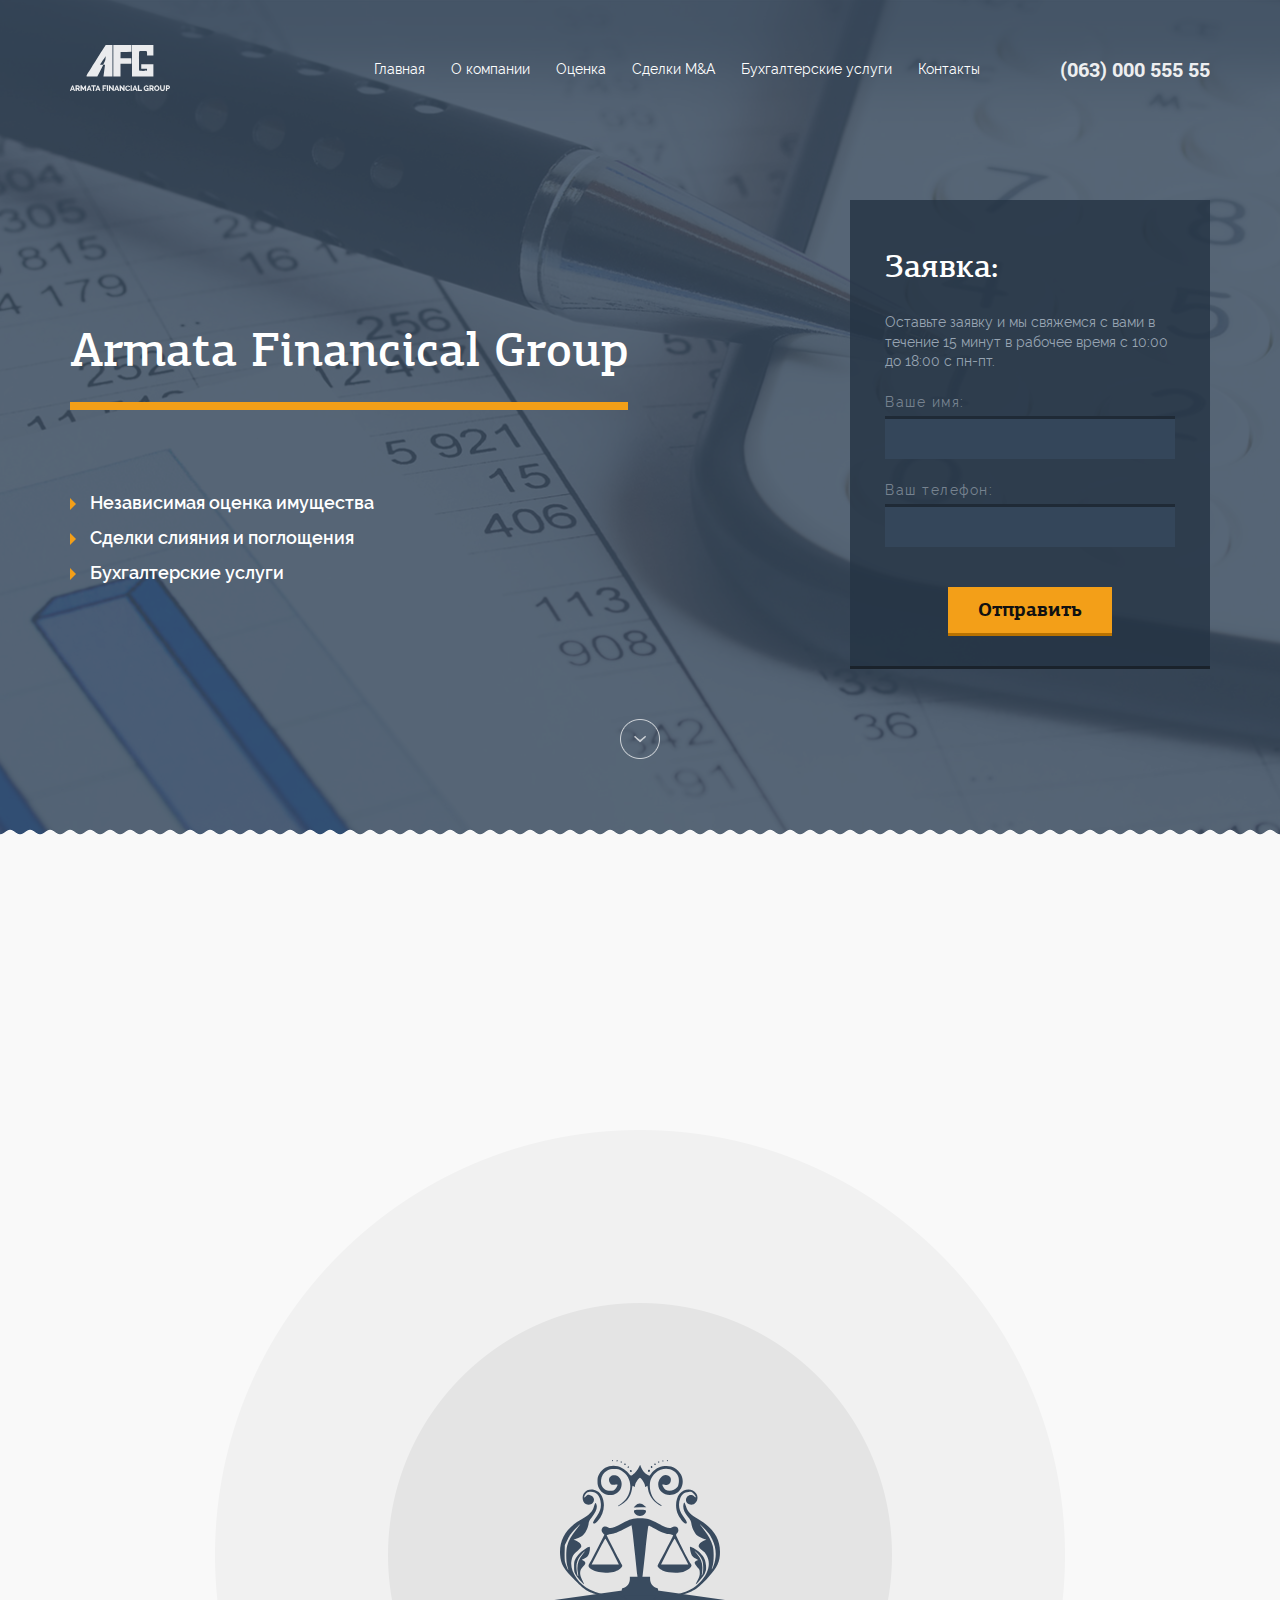
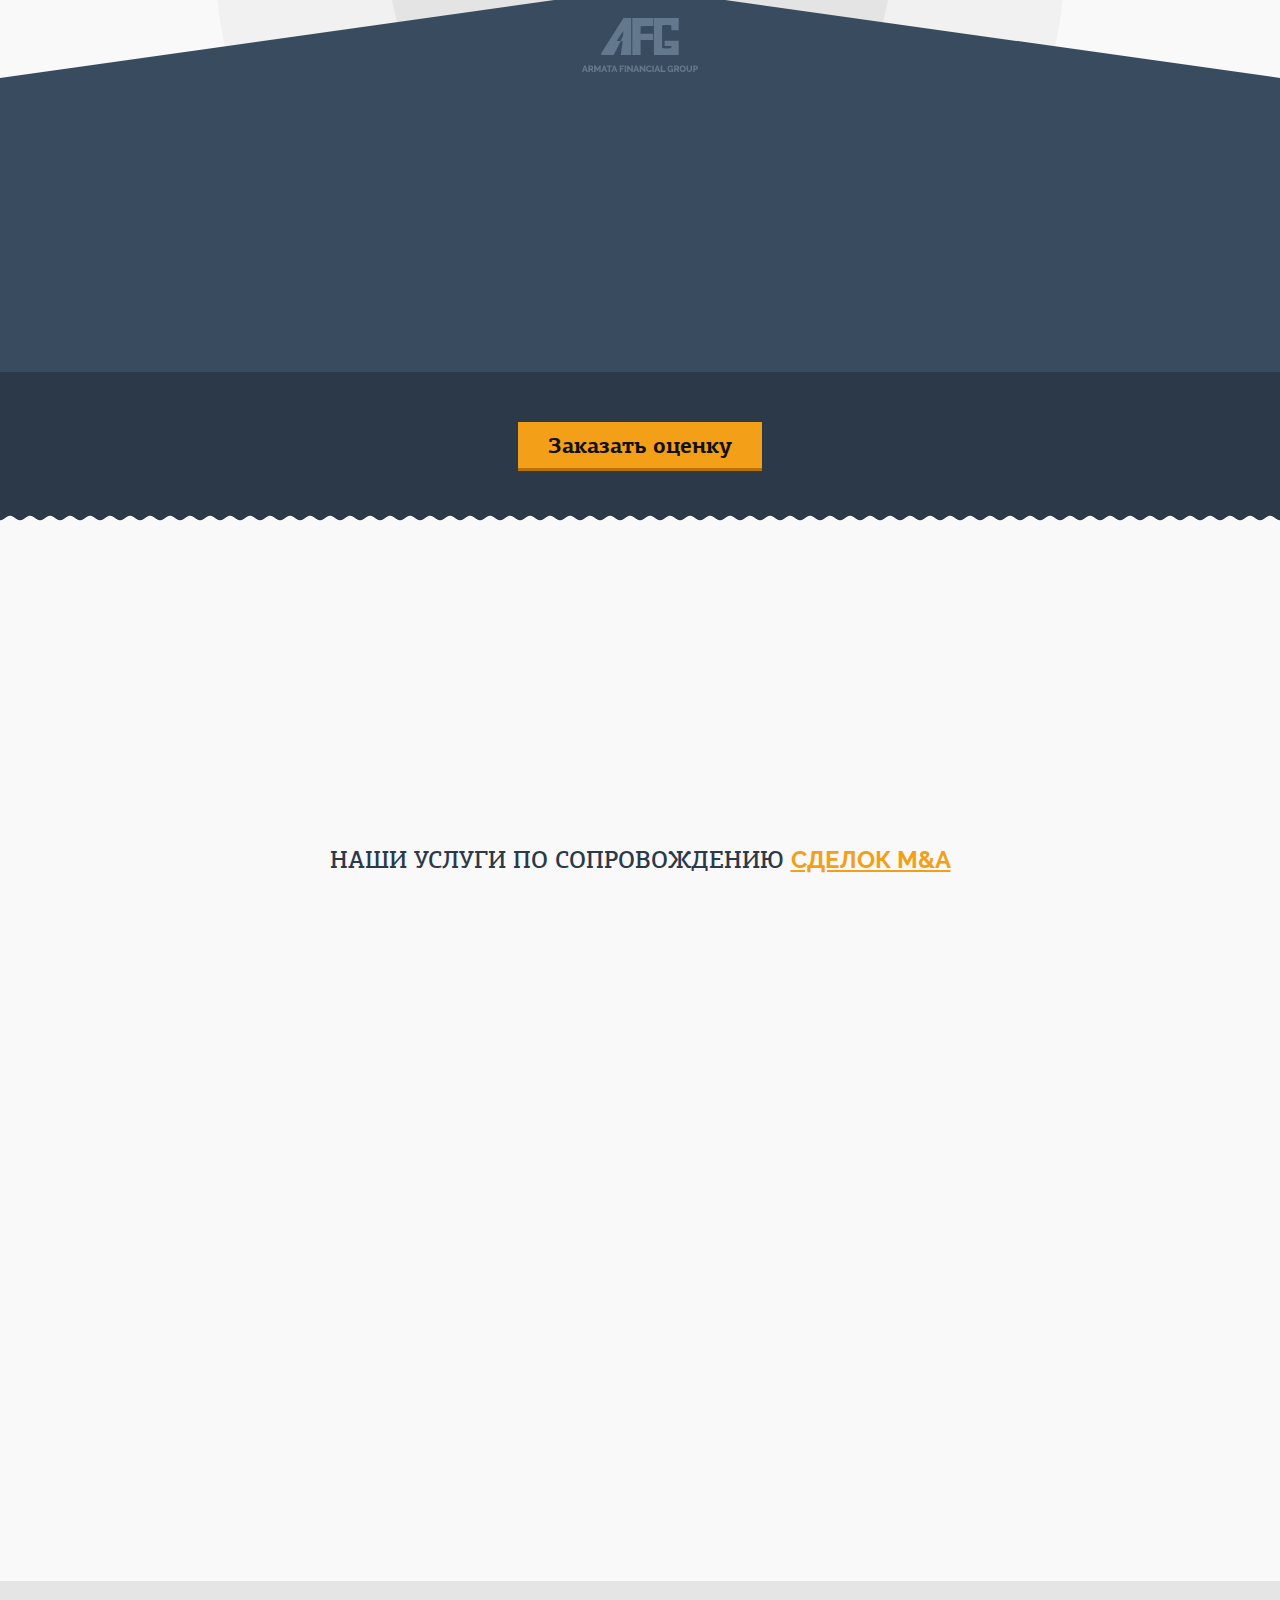
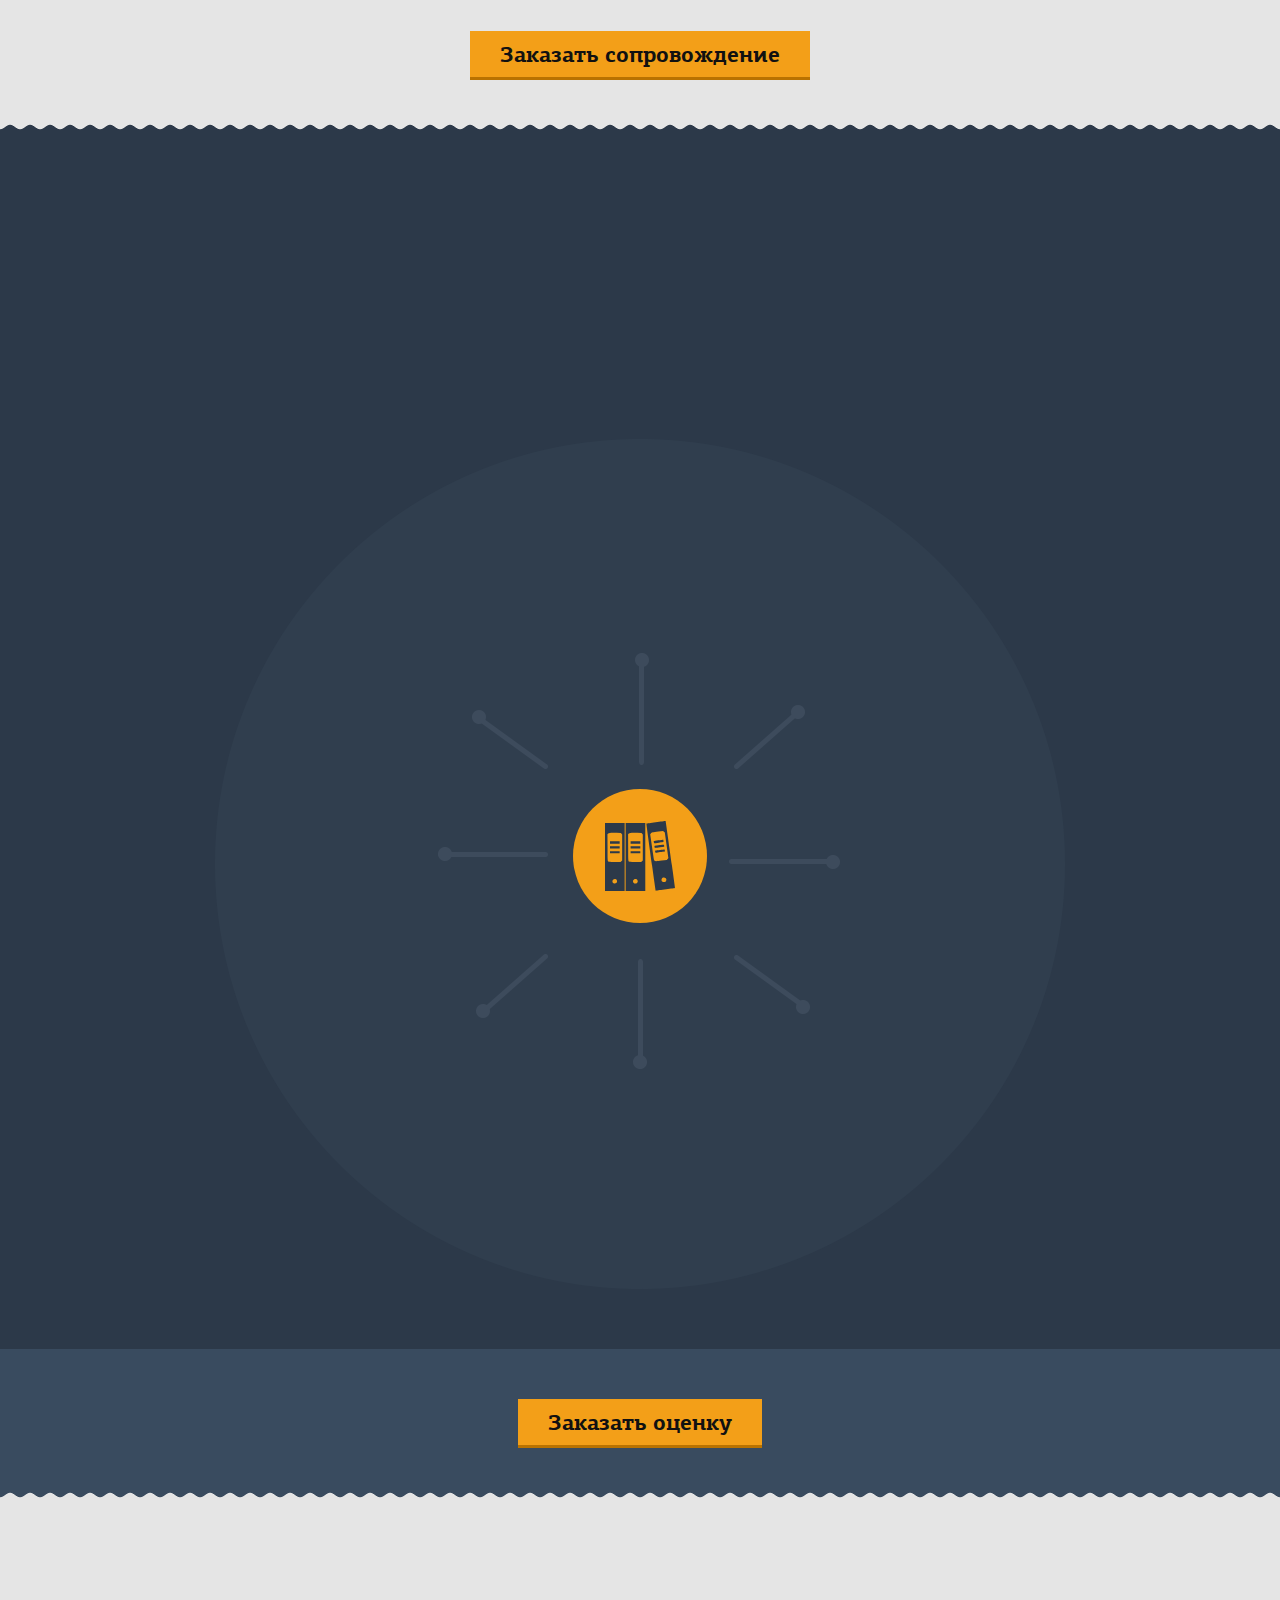
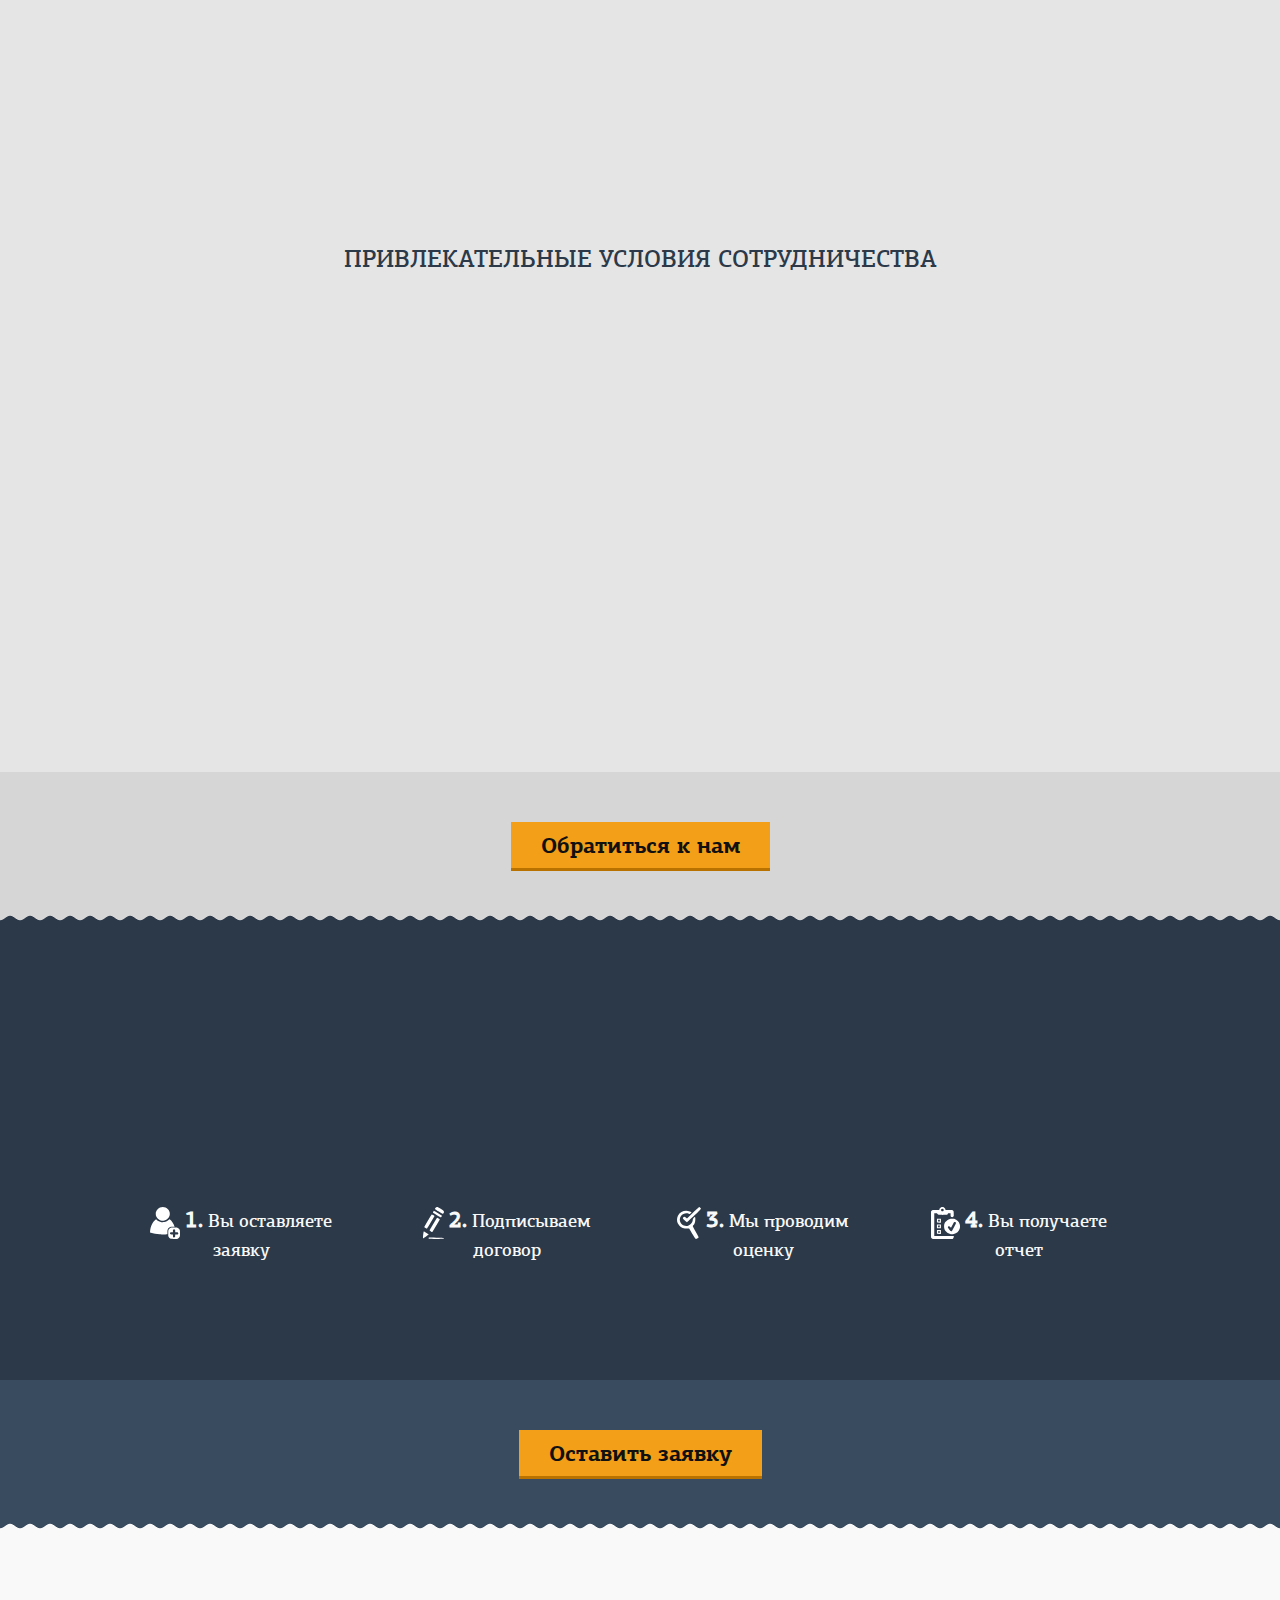
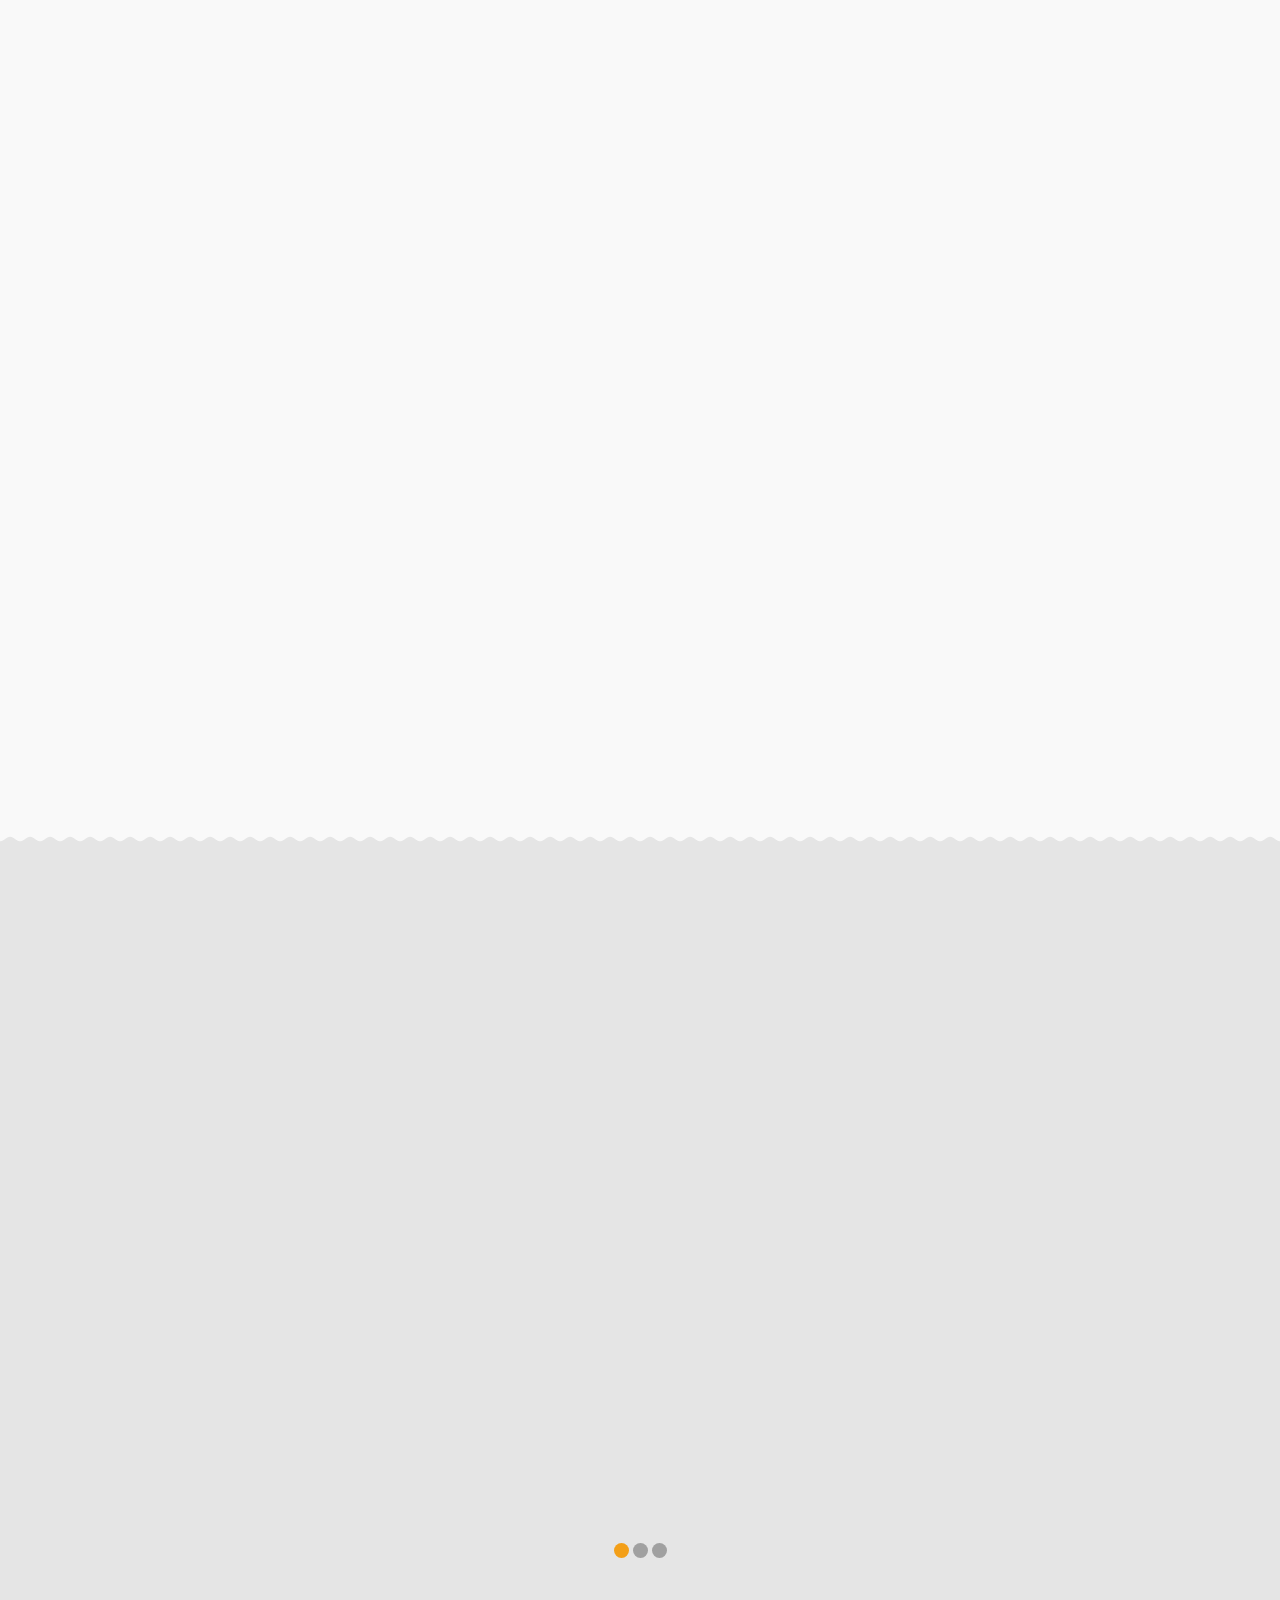
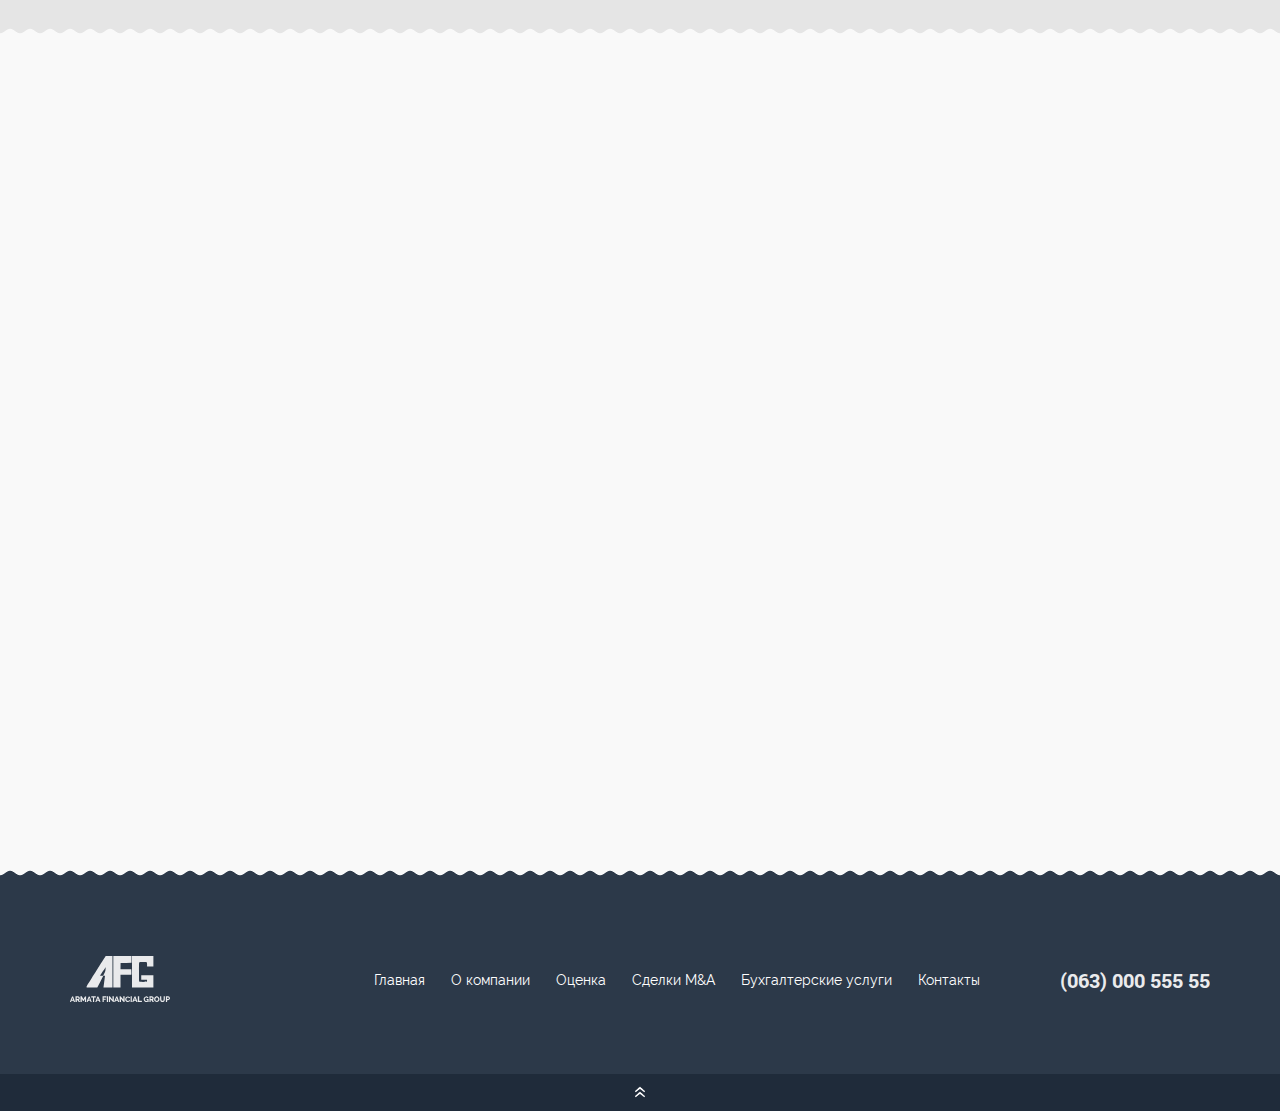
==== portfolio/afg/index.html @ bc125d23 "afg" ====
<!DOCTYPE html>
<!--[if lt IE 7 ]><html class="ie ie6" lang="en"> <![endif]-->
<!--[if IE 7 ]><html class="ie ie7" lang="en"> <![endif]-->
<!--[if IE 8 ]><html class="ie ie8" lang="en"> <![endif]-->
<!--[if (gte IE 9)|!(IE)]><!--><html lang="ru"> <!--<![endif]-->

<head>

	<meta charset="utf-8">

	<title>Заголовок</title>
	<meta name="description" content="">

	<!-- Bootstrap v3.3.4 Grid Styles -->
	<style>html{font-family:sans-serif;-ms-text-size-adjust:100%;-webkit-text-size-adjust:100%}body{margin:0}article,aside,details,figcaption,figure,footer,header,hgroup,main,menu,nav,section,summary{display:block}audio,canvas,progress,video{display:inline-block;vertical-align:baseline}audio:not([controls]){display:none;height:0}[hidden],template{display:none}a{background-color:transparent}a:active,a:hover{outline:0}abbr[title]{border-bottom:1px dotted}b,strong{font-weight:bold}dfn{font-style:italic}h1{font-size:2em;margin:0.67em 0}mark{background:#ff0;color:#000}small{font-size:80%}sub,sup{font-size:75%;line-height:0;position:relative;vertical-align:baseline}sup{top:-0.5em}sub{bottom:-0.25em}img{border:0}svg:not(:root){overflow:hidden}figure{margin:1em 40px}hr{-moz-box-sizing:content-box;-webkit-box-sizing:content-box;box-sizing:content-box;height:0}pre{overflow:auto}code,kbd,pre,samp{font-family:monospace, monospace;font-size:1em}button,input,optgroup,select,textarea{color:inherit;font:inherit;margin:0}button{overflow:visible}button,select{text-transform:none}button,html input[type="button"],input[type="reset"],input[type="submit"]{-webkit-appearance:button;cursor:pointer}button[disabled],html input[disabled]{cursor:default}button::-moz-focus-inner,input::-moz-focus-inner{border:0;padding:0}input{line-height:normal}input[type="checkbox"],input[type="radio"]{-webkit-box-sizing:border-box;-moz-box-sizing:border-box;box-sizing:border-box;padding:0}input[type="number"]::-webkit-inner-spin-button,input[type="number"]::-webkit-outer-spin-button{height:auto}input[type="search"]{-webkit-appearance:textfield;-moz-box-sizing:content-box;-webkit-box-sizing:content-box;box-sizing:content-box}input[type="search"]::-webkit-search-cancel-button,input[type="search"]::-webkit-search-decoration{-webkit-appearance:none}fieldset{border:1px solid #c0c0c0;margin:0 2px;padding:0.35em 0.625em 0.75em}legend{border:0;padding:0}textarea{overflow:auto}optgroup{font-weight:bold}table{border-collapse:collapse;border-spacing:0}td,th{padding:0}*{-webkit-box-sizing:border-box;-moz-box-sizing:border-box;box-sizing:border-box}*:before,*:after{-webkit-box-sizing:border-box;-moz-box-sizing:border-box;box-sizing:border-box}html{font-size:10px;-webkit-tap-highlight-color:rgba(0,0,0,0)}body{font-family:"Helvetica Neue",Helvetica,Arial,sans-serif;font-size:14px;line-height:1.42857143;color:#333;background-color:#fff}input,button,select,textarea{font-family:inherit;font-size:inherit;line-height:inherit}a{color:#337ab7;text-decoration:none}a:hover,a:focus{color:#23527c;text-decoration:underline}a:focus{outline:thin dotted;outline:5px auto -webkit-focus-ring-color;outline-offset:-2px}figure{margin:0}img{vertical-align:middle}.img-responsive{display:block;max-width:100%;height:auto}.img-rounded{border-radius:6px}.img-thumbnail{padding:4px;line-height:1.42857143;background-color:#fff;border:1px solid #ddd;border-radius:4px;-webkit-transition:all .2s ease-in-out;-o-transition:all .2s ease-in-out;transition:all .2s ease-in-out;display:inline-block;max-width:100%;height:auto}.img-circle{border-radius:50%}hr{margin-top:20px;margin-bottom:20px;border:0;border-top:1px solid #eee}.sr-only{position:absolute;width:1px;height:1px;margin:-1px;padding:0;overflow:hidden;clip:rect(0, 0, 0, 0);border:0}.sr-only-focusable:active,.sr-only-focusable:focus{position:static;width:auto;height:auto;margin:0;overflow:visible;clip:auto}[role="button"]{cursor:pointer}.container{margin-right:auto;margin-left:auto;padding-left:15px;padding-right:15px}@media (min-width:768px){.container{width:750px}}@media (min-width:992px){.container{width:970px}}@media (min-width:1200px){.container{width:1170px}}.container-fluid{margin-right:auto;margin-left:auto;padding-left:15px;padding-right:15px}.row{margin-left:-15px;margin-right:-15px}.col-xs-1, .col-sm-1, .col-md-1, .col-lg-1, .col-xs-2, .col-sm-2, .col-md-2, .col-lg-2, .col-xs-3, .col-sm-3, .col-md-3, .col-lg-3, .col-xs-4, .col-sm-4, .col-md-4, .col-lg-4, .col-xs-5, .col-sm-5, .col-md-5, .col-lg-5, .col-xs-6, .col-sm-6, .col-md-6, .col-lg-6, .col-xs-7, .col-sm-7, .col-md-7, .col-lg-7, .col-xs-8, .col-sm-8, .col-md-8, .col-lg-8, .col-xs-9, .col-sm-9, .col-md-9, .col-lg-9, .col-xs-10, .col-sm-10, .col-md-10, .col-lg-10, .col-xs-11, .col-sm-11, .col-md-11, .col-lg-11, .col-xs-12, .col-sm-12, .col-md-12, .col-lg-12{position:relative;min-height:1px;padding-left:15px;padding-right:15px}.col-xs-1, .col-xs-2, .col-xs-3, .col-xs-4, .col-xs-5, .col-xs-6, .col-xs-7, .col-xs-8, .col-xs-9, .col-xs-10, .col-xs-11, .col-xs-12{float:left}.col-xs-12{width:100%}.col-xs-11{width:91.66666667%}.col-xs-10{width:83.33333333%}.col-xs-9{width:75%}.col-xs-8{width:66.66666667%}.col-xs-7{width:58.33333333%}.col-xs-6{width:50%}.col-xs-5{width:41.66666667%}.col-xs-4{width:33.33333333%}.col-xs-3{width:25%}.col-xs-2{width:16.66666667%}.col-xs-1{width:8.33333333%}.col-xs-pull-12{right:100%}.col-xs-pull-11{right:91.66666667%}.col-xs-pull-10{right:83.33333333%}.col-xs-pull-9{right:75%}.col-xs-pull-8{right:66.66666667%}.col-xs-pull-7{right:58.33333333%}.col-xs-pull-6{right:50%}.col-xs-pull-5{right:41.66666667%}.col-xs-pull-4{right:33.33333333%}.col-xs-pull-3{right:25%}.col-xs-pull-2{right:16.66666667%}.col-xs-pull-1{right:8.33333333%}.col-xs-pull-0{right:auto}.col-xs-push-12{left:100%}.col-xs-push-11{left:91.66666667%}.col-xs-push-10{left:83.33333333%}.col-xs-push-9{left:75%}.col-xs-push-8{left:66.66666667%}.col-xs-push-7{left:58.33333333%}.col-xs-push-6{left:50%}.col-xs-push-5{left:41.66666667%}.col-xs-push-4{left:33.33333333%}.col-xs-push-3{left:25%}.col-xs-push-2{left:16.66666667%}.col-xs-push-1{left:8.33333333%}.col-xs-push-0{left:auto}.col-xs-offset-12{margin-left:100%}.col-xs-offset-11{margin-left:91.66666667%}.col-xs-offset-10{margin-left:83.33333333%}.col-xs-offset-9{margin-left:75%}.col-xs-offset-8{margin-left:66.66666667%}.col-xs-offset-7{margin-left:58.33333333%}.col-xs-offset-6{margin-left:50%}.col-xs-offset-5{margin-left:41.66666667%}.col-xs-offset-4{margin-left:33.33333333%}.col-xs-offset-3{margin-left:25%}.col-xs-offset-2{margin-left:16.66666667%}.col-xs-offset-1{margin-left:8.33333333%}.col-xs-offset-0{margin-left:0}@media (min-width:768px){.col-sm-1, .col-sm-2, .col-sm-3, .col-sm-4, .col-sm-5, .col-sm-6, .col-sm-7, .col-sm-8, .col-sm-9, .col-sm-10, .col-sm-11, .col-sm-12{float:left}.col-sm-12{width:100%}.col-sm-11{width:91.66666667%}.col-sm-10{width:83.33333333%}.col-sm-9{width:75%}.col-sm-8{width:66.66666667%}.col-sm-7{width:58.33333333%}.col-sm-6{width:50%}.col-sm-5{width:41.66666667%}.col-sm-4{width:33.33333333%}.col-sm-3{width:25%}.col-sm-2{width:16.66666667%}.col-sm-1{width:8.33333333%}.col-sm-pull-12{right:100%}.col-sm-pull-11{right:91.66666667%}.col-sm-pull-10{right:83.33333333%}.col-sm-pull-9{right:75%}.col-sm-pull-8{right:66.66666667%}.col-sm-pull-7{right:58.33333333%}.col-sm-pull-6{right:50%}.col-sm-pull-5{right:41.66666667%}.col-sm-pull-4{right:33.33333333%}.col-sm-pull-3{right:25%}.col-sm-pull-2{right:16.66666667%}.col-sm-pull-1{right:8.33333333%}.col-sm-pull-0{right:auto}.col-sm-push-12{left:100%}.col-sm-push-11{left:91.66666667%}.col-sm-push-10{left:83.33333333%}.col-sm-push-9{left:75%}.col-sm-push-8{left:66.66666667%}.col-sm-push-7{left:58.33333333%}.col-sm-push-6{left:50%}.col-sm-push-5{left:41.66666667%}.col-sm-push-4{left:33.33333333%}.col-sm-push-3{left:25%}.col-sm-push-2{left:16.66666667%}.col-sm-push-1{left:8.33333333%}.col-sm-push-0{left:auto}.col-sm-offset-12{margin-left:100%}.col-sm-offset-11{margin-left:91.66666667%}.col-sm-offset-10{margin-left:83.33333333%}.col-sm-offset-9{margin-left:75%}.col-sm-offset-8{margin-left:66.66666667%}.col-sm-offset-7{margin-left:58.33333333%}.col-sm-offset-6{margin-left:50%}.col-sm-offset-5{margin-left:41.66666667%}.col-sm-offset-4{margin-left:33.33333333%}.col-sm-offset-3{margin-left:25%}.col-sm-offset-2{margin-left:16.66666667%}.col-sm-offset-1{margin-left:8.33333333%}.col-sm-offset-0{margin-left:0}}@media (min-width:992px){.col-md-1, .col-md-2, .col-md-3, .col-md-4, .col-md-5, .col-md-6, .col-md-7, .col-md-8, .col-md-9, .col-md-10, .col-md-11, .col-md-12{float:left}.col-md-12{width:100%}.col-md-11{width:91.66666667%}.col-md-10{width:83.33333333%}.col-md-9{width:75%}.col-md-8{width:66.66666667%}.col-md-7{width:58.33333333%}.col-md-6{width:50%}.col-md-5{width:41.66666667%}.col-md-4{width:33.33333333%}.col-md-3{width:25%}.col-md-2{width:16.66666667%}.col-md-1{width:8.33333333%}.col-md-pull-12{right:100%}.col-md-pull-11{right:91.66666667%}.col-md-pull-10{right:83.33333333%}.col-md-pull-9{right:75%}.col-md-pull-8{right:66.66666667%}.col-md-pull-7{right:58.33333333%}.col-md-pull-6{right:50%}.col-md-pull-5{right:41.66666667%}.col-md-pull-4{right:33.33333333%}.col-md-pull-3{right:25%}.col-md-pull-2{right:16.66666667%}.col-md-pull-1{right:8.33333333%}.col-md-pull-0{right:auto}.col-md-push-12{left:100%}.col-md-push-11{left:91.66666667%}.col-md-push-10{left:83.33333333%}.col-md-push-9{left:75%}.col-md-push-8{left:66.66666667%}.col-md-push-7{left:58.33333333%}.col-md-push-6{left:50%}.col-md-push-5{left:41.66666667%}.col-md-push-4{left:33.33333333%}.col-md-push-3{left:25%}.col-md-push-2{left:16.66666667%}.col-md-push-1{left:8.33333333%}.col-md-push-0{left:auto}.col-md-offset-12{margin-left:100%}.col-md-offset-11{margin-left:91.66666667%}.col-md-offset-10{margin-left:83.33333333%}.col-md-offset-9{margin-left:75%}.col-md-offset-8{margin-left:66.66666667%}.col-md-offset-7{margin-left:58.33333333%}.col-md-offset-6{margin-left:50%}.col-md-offset-5{margin-left:41.66666667%}.col-md-offset-4{margin-left:33.33333333%}.col-md-offset-3{margin-left:25%}.col-md-offset-2{margin-left:16.66666667%}.col-md-offset-1{margin-left:8.33333333%}.col-md-offset-0{margin-left:0}}@media (min-width:1200px){.col-lg-1, .col-lg-2, .col-lg-3, .col-lg-4, .col-lg-5, .col-lg-6, .col-lg-7, .col-lg-8, .col-lg-9, .col-lg-10, .col-lg-11, .col-lg-12{float:left}.col-lg-12{width:100%}.col-lg-11{width:91.66666667%}.col-lg-10{width:83.33333333%}.col-lg-9{width:75%}.col-lg-8{width:66.66666667%}.col-lg-7{width:58.33333333%}.col-lg-6{width:50%}.col-lg-5{width:41.66666667%}.col-lg-4{width:33.33333333%}.col-lg-3{width:25%}.col-lg-2{width:16.66666667%}.col-lg-1{width:8.33333333%}.col-lg-pull-12{right:100%}.col-lg-pull-11{right:91.66666667%}.col-lg-pull-10{right:83.33333333%}.col-lg-pull-9{right:75%}.col-lg-pull-8{right:66.66666667%}.col-lg-pull-7{right:58.33333333%}.col-lg-pull-6{right:50%}.col-lg-pull-5{right:41.66666667%}.col-lg-pull-4{right:33.33333333%}.col-lg-pull-3{right:25%}.col-lg-pull-2{right:16.66666667%}.col-lg-pull-1{right:8.33333333%}.col-lg-pull-0{right:auto}.col-lg-push-12{left:100%}.col-lg-push-11{left:91.66666667%}.col-lg-push-10{left:83.33333333%}.col-lg-push-9{left:75%}.col-lg-push-8{left:66.66666667%}.col-lg-push-7{left:58.33333333%}.col-lg-push-6{left:50%}.col-lg-push-5{left:41.66666667%}.col-lg-push-4{left:33.33333333%}.col-lg-push-3{left:25%}.col-lg-push-2{left:16.66666667%}.col-lg-push-1{left:8.33333333%}.col-lg-push-0{left:auto}.col-lg-offset-12{margin-left:100%}.col-lg-offset-11{margin-left:91.66666667%}.col-lg-offset-10{margin-left:83.33333333%}.col-lg-offset-9{margin-left:75%}.col-lg-offset-8{margin-left:66.66666667%}.col-lg-offset-7{margin-left:58.33333333%}.col-lg-offset-6{margin-left:50%}.col-lg-offset-5{margin-left:41.66666667%}.col-lg-offset-4{margin-left:33.33333333%}.col-lg-offset-3{margin-left:25%}.col-lg-offset-2{margin-left:16.66666667%}.col-lg-offset-1{margin-left:8.33333333%}.col-lg-offset-0{margin-left:0}}.clearfix:before,.clearfix:after,.container:before,.container:after,.container-fluid:before,.container-fluid:after,.row:before,.row:after{content:" ";display:table}.clearfix:after,.container:after,.container-fluid:after,.row:after{clear:both}.center-block{display:block;margin-left:auto;margin-right:auto}.pull-right{float:right !important}.pull-left{float:left !important}.hide{display:none !important}.show{display:block !important}.invisible{visibility:hidden}.text-hide{font:0/0 a;color:transparent;text-shadow:none;background-color:transparent;border:0}.hidden{display:none !important}.affix{position:fixed}@-ms-viewport{width:device-width}.visible-xs,.visible-sm,.visible-md,.visible-lg{display:none !important}.visible-xs-block,.visible-xs-inline,.visible-xs-inline-block,.visible-sm-block,.visible-sm-inline,.visible-sm-inline-block,.visible-md-block,.visible-md-inline,.visible-md-inline-block,.visible-lg-block,.visible-lg-inline,.visible-lg-inline-block{display:none !important}@media (max-width:767px){.visible-xs{display:block !important}table.visible-xs{display:table}tr.visible-xs{display:table-row !important}th.visible-xs,td.visible-xs{display:table-cell !important}}@media (max-width:767px){.visible-xs-block{display:block !important}}@media (max-width:767px){.visible-xs-inline{display:inline !important}}@media (max-width:767px){.visible-xs-inline-block{display:inline-block !important}}@media (min-width:768px) and (max-width:991px){.visible-sm{display:block !important}table.visible-sm{display:table}tr.visible-sm{display:table-row !important}th.visible-sm,td.visible-sm{display:table-cell !important}}@media (min-width:768px) and (max-width:991px){.visible-sm-block{display:block !important}}@media (min-width:768px) and (max-width:991px){.visible-sm-inline{display:inline !important}}@media (min-width:768px) and (max-width:991px){.visible-sm-inline-block{display:inline-block !important}}@media (min-width:992px) and (max-width:1199px){.visible-md{display:block !important}table.visible-md{display:table}tr.visible-md{display:table-row !important}th.visible-md,td.visible-md{display:table-cell !important}}@media (min-width:992px) and (max-width:1199px){.visible-md-block{display:block !important}}@media (min-width:992px) and (max-width:1199px){.visible-md-inline{display:inline !important}}@media (min-width:992px) and (max-width:1199px){.visible-md-inline-block{display:inline-block !important}}@media (min-width:1200px){.visible-lg{display:block !important}table.visible-lg{display:table}tr.visible-lg{display:table-row !important}th.visible-lg,td.visible-lg{display:table-cell !important}}@media (min-width:1200px){.visible-lg-block{display:block !important}}@media (min-width:1200px){.visible-lg-inline{display:inline !important}}@media (min-width:1200px){.visible-lg-inline-block{display:inline-block !important}}@media (max-width:767px){.hidden-xs{display:none !important}}@media (min-width:768px) and (max-width:991px){.hidden-sm{display:none !important}}@media (min-width:992px) and (max-width:1199px){.hidden-md{display:none !important}}@media (min-width:1200px){.hidden-lg{display:none !important}}.visible-print{display:none !important}@media print{.visible-print{display:block !important}table.visible-print{display:table}tr.visible-print{display:table-row !important}th.visible-print,td.visible-print{display:table-cell !important}}.visible-print-block{display:none !important}@media print{.visible-print-block{display:block !important}}.visible-print-inline{display:none !important}@media print{.visible-print-inline{display:inline !important}}.visible-print-inline-block{display:none !important}@media print{.visible-print-inline-block{display:inline-block !important}}@media print{.hidden-print{display:none !important}}</style>
	
	<!-- Header CSS (First Sections of Website: paste after release from _header.min.css here) -->
	<style>
	.main-head,.phone-wrap,body{position:relative}body,h1,h2,h3,h4,h5,h6{line-height:1.375em}body{font-size:16px;min-width:320px;font-family:RalewayRegular,"Helvetica Neue",Helvetica,Roboto,Arial,sans-serif;color:#333;overflow-x:hidden}.hidden{display:none}.buttons,.header-wrap ul li,.main-mnu ul li,.ul-mnu li{display:inline-block}a,a:active,a:focus,a:hover{color:#f39f18;text-decoration:underline}.headers,h1,h2,h3,h4,h5,h6{font-family:PFCentroSlabProMedium,"Helvetica Neue",Helvetica,Roboto,Arial,sans-serif;text-transform:uppercase;font-weight:400;color:#2c3949}.forms h4,.main-head h1,h1{text-transform:none}.buttons,.buttons:active,.buttons:focus,.buttons:hover{color:#111;text-decoration:none}h1{font-size:3em}h2{font-size:1.875em}h3{font-size:1.5em}b,strong{font-family:RalewayBold,"Helvetica Neue",Helvetica,Roboto,Arial,sans-serif;font-weight:400}.before,.main-head::before{content:'';width:100%;height:100%;position:absolute;left:0;top:0}.header-wrap ul,.main-mnu ul,.ul-mnu{list-style-type:none;margin:0;padding:0}.arrow-wrap,.button-wrap{text-align:center}.buttons{border:none;background-color:#f39f18;padding:12px 30px;font-family:PFCentroSlabProBold,"Helvetica Neue",Helvetica,Roboto,Arial,sans-serif;font-size:1.375em;border-bottom:3px #B97200 solid;-webkit-transition:all .5s ease;transition:all .5s ease}.buttons:hover{background-color:#FFb338}.buttons:active{background-color:#db8c0e}.main-head{min-height:620px;background-size:cover;background-position:center;padding-bottom:120px}.main-head::before{opacity:.85;background-color:#394b5f}.main-head h1{line-height:1.25em}.top-line{padding-top:45px;min-height:160px;background-image:url(img/top_gradient.png);background-repeat:repeat-x}.logo{opacity:.9}.logo img{width:100px}.main-mnu{font-size:.875em}.main-mnu li{line-height:48px;padding:0 11px}.main-mnu li a:hover,.main-mnu li.active a{color:#f39f18;text-decoration:underline}.header-wrap ul li a,.main-mnu a{text-decoration:none;color:#fff}.phone-wrap .phone{opacity:.9;color:#fff;font-family:RobotoBold,"Helvetica Neue",Helvetica,Roboto,Arial,sans-serif;font-size:1.25em;line-height:48px;text-align:right;white-space:nowrap}.phone-wrap .toggle-mnu{position:absolute;right:0;top:0;text-align:center;line-height:48px}.toggle-mnu{width:28px;height:28px;margin:10px auto 0}.toggle-mnu span:after,.toggle-mnu span:before{content:"";position:absolute;left:0;top:-9px}.toggle-mnu span:after{top:9px}.toggle-mnu span{margin:14px 0;position:relative;display:block}.toggle-mnu span,.toggle-mnu span:after,.toggle-mnu span:before{width:100%;height:2px;background-color:#fff;-webkit-transition:all .3s;transition:all .3s;-webkit-backface-visibility:hidden;backface-visibility:hidden;-webkit-border-radius:2px;border-radius:2px}.toggle-mnu.on span{background-color:transparent}.toggle-mnu.on span:before{-webkit-transform:rotate(45deg) translate(5px,5px);-ms-transform:rotate(45deg) translate(5px,5px);transform:rotate(45deg) translate(5px,5px)}.toggle-mnu.on span:after{-webkit-transform:rotate(-45deg) translate(7px,-8px);-ms-transform:rotate(-45deg) translate(7px,-8px);transform:rotate(-45deg) translate(7px,-8px)}.toggle-mnu.on+#menu{opacity:1;visibility:visible}.header-wrap{margin-top:40px}.header-wrap h1{margin-top:120px;color:#fff;border-bottom:#f39f18 8px solid;display:inline-block;padding-bottom:22px}.header-wrap ul li{display:block;font-family:RalewaySemiBold,"Helvetica Neue",Helvetica,Roboto,Arial,sans-serif;position:relative;padding-left:20px;margin-bottom:12px}.forms h4,.forms input{font-family:PFCentroSlabProMedium,"Helvetica Neue",Helvetica,Roboto,Arial,sans-serif}.header-wrap ul li::before{content:'';height:11px;height:0;width:0;border-bottom:6px solid transparent;border-left:6px solid #f39f18;border-top:6px solid transparent;position:absolute;top:6px;left:0}.header-wrap ul li a{font-size:1.125em}.header-wrap ul li a:hover{text-decoration:underline}.header-left{margin-bottom:50px}.forms{padding:35px 35px 30px;color:#97a4b2;font-size:.875em;background-color:rgba(36,51,67,.8);border-bottom:3px #1A222B solid}.forms h4{font-size:2.25em;color:#fff;margin:0;padding:10px 0}.forms p{line-height:1.375em;margin-top:15px}.forms .buttons,.forms label{margin-top:20px}.forms label{display:block;margin-bottom:20px}.forms label span{letter-spacing:1.5px;display:block;margin-bottom:6px;color:#778390}.forms input{border:none;-webkit-box-shadow:0 -3px #1F2A36;box-shadow:0 -3px #1F2A36;display:block;width:100%;background-color:#34465A;text-indent:10px;padding:5px 0;-webkit-transition:all .5s ease;transition:all .5s ease;line-height:30px;font-size:1.25em}.forms input:focus{-webkit-box-shadow:0 -6px #1F2A36;box-shadow:0 -6px #1F2A36;background-color:#394e65}.arrow-wrap{position:relative;z-index:2;top:50px;text-align:center}.arrow-bottom{display:inline-block;width:40px;height:40px;background-image:url(img/arrow_down.png);cursor:pointer;opacity:.7;-webkit-transition:all .25s ease;transition:all .25s ease}.arrow-bottom:hover{opacity:1}
	</style>

	<!-- Fonts Loader from _fonts.css (HTML5 LocalStorage) -->
	<script>!function(){function e(e,t,n){e.addEventListener?e.addEventListener(t,n,!1):e.attachEvent&&e.attachEvent("on"+t,n)}function t(e){return window.localStorage&&localStorage.font_css_cache&&localStorage.font_css_cache_file===e}function n(){if(window.localStorage&&window.XMLHttpRequest)if(t(o))a(localStorage.font_css_cache);else{var n=new XMLHttpRequest;n.open("GET",o,!0),e(n,"load",function(){4===n.readyState&&(a(n.responseText),localStorage.font_css_cache=n.responseText,localStorage.font_css_cache_file=o)}),n.send()}else{var c=document.createElement("link");c.href=o,c.rel="stylesheet",c.type="text/css",document.getElementsByTagName("head")[0].appendChild(c),document.cookie="font_css_cache"}}function a(e){var t=document.createElement("style");t.innerHTML=e,document.getElementsByTagName("head")[0].appendChild(t)}var o="_fonts.min.css";window.localStorage&&localStorage.font_css_cache||document.cookie.indexOf("font_css_cache")>-1?n():e(window,"load",n)}();</script>
	
	<!-- Load CSS Compilled without JS -->
	<noscript>
		<link rel="stylesheet" href="_header.min.css">
		<link rel="stylesheet" href="_main.min.css">
	</noscript>

	<meta http-equiv="X-UA-Compatible" content="IE=edge">
	<meta name="viewport" content="width=device-width, initial-scale=1, maximum-scale=1">

	<link rel="shortcut icon" href="img/favicon/favicon.ico" type="image/x-icon">
	<link rel="apple-touch-icon" href="img/favicon/apple-touch-icon.png">
	<link rel="apple-touch-icon" sizes="72x72" href="img/favicon/apple-touch-icon-72x72.png">
	<link rel="apple-touch-icon" sizes="114x114" href="img/favicon/apple-touch-icon-114x114.png">

</head>

<body>
	<header class="main-head" style="background-image: url('img/header_bg.jpg');">

		<div class="top-line">
			<div class="container">
				<div class="row">

					<div class="col-xs-3 col-sm-6 col-md-3">
						<a class="logo" href="/"><img src="img/logo.svg" alt="Armata Financial Group"></a>
					</div>

					<div class="col-xs-9 col-sm-6 col-lg-2 col-md-9 col-lg-push-7">
						<div class="phone-wrap">
							<div class="phone">
								(063) 000 555 55
							</div>
							<a href="" class="toggle-mnu hidden-lg"><span></span></a>
						</div>
					</div>

					<div class="col-md-12 col-lg-7 col-lg-pull-2">
						<nav class="main-mnu">
							<ul>
								<li><a href="">Главная</a></li>
								<li><a href="">О компании</a></li>
								<li><a href="">Оценка</a></li>
								<li><a href="">Сделки M&A</a></li>
								<li><a href="">Бухгалтерские услуги</a></li>
								<li><a href="">Контакты</a></li>
							</ul>
						</nav>
					</div>
					
				</div>
			</div>
		</div>

		<div class="header-wrap">
			<div class="container">
				<div class="row">

					<div class="col-md-8">
						<div class="header-left">
							<h1>Armata Financical Group</h1>
						</div>
						<ul>
							<li><a href="">Независимая оценка имущества</a></li>
							<li><a href="">Сделки cлияния и поглощения</a></li>
							<li><a href="">Бухгалтерские услуги</a></li>
						</ul>
					</div>

					<div class="col-md-4">
						<form class="forms">
							<h4>Заявка:</h4>
							<p>Оставьте заявку и мы свяжемся с вами в течение 15 минут в рабочее время с 10:00 до 18:00 c пн-пт.</p>
							<label>
								<span>Ваше имя:</span>
								<input type="text" name="name" required>
							</label>
							<label>
								<span>Ваш телефон:</span>
								<input type="text" name="phone" required>
							</label>
							<div class="button-wrap">
								<button class="buttons"> Отправить</button>
							</div>
						</form>
					</div>

				</div>
			</div>

		</div>
		<div class="arrow-wrap">
			<div class="arrow-bottom">			
			</div>
		</div>
	</header>
	
	<!-- section1 -->
	<section class="homesect section1">
		<div class="container">
			<div class="row">
				<div class="col-xs-offset-1 col-xs-10">
					<div class="section-head">
						<h2>Независимая оценка имущества</h2>
						<p><strong>Определение рыночной стоимости</strong> любого актива, или <a href="/">оценка</a> — это первый этап всех рыночных отношений. Оценка заключается в объективном анализе объекта с целью придания ему стоимостных характеристик, выраженных в едином денежном эквиваленте. </p>
					</div>
				</div>
			</div>
		</div>
		
		<div class="section-content">

			<div class="container">			
				<div class="row">
					
					<div class="col-sm-4 info-item-wrap">
						<div class="info-item">
							<h4><a href="">Оценка ценных бумаг</a></h4>
							<p>Определение рыночной стоимости ценных бумаг и документов</p>
						</div>
					</div>

					<div class="col-sm-4 info-item-wrap">
						<div class="info-item">
							<h4><a href="">Оценка бизнеса и предприятий</a></h4>
							<p>Профессиональная оценка бизнес-активов предприятия</p>
						</div>
					</div>

					<div class="col-sm-4 info-item-wrap">
						<div class="info-item">
							<h4><a href="">Оценка недвижимости</a></h4>
							<p>Профессиональная оценка жилого и нежилого имущества</p>
						</div>
					</div>

				</div>
		
				<div class="row">

					<div class="col-sm-4 info-item-wrap">
						<div class="info-item">
							<h4><a href="">Оценка машин и оборудования</a></h4>
							<p>Профессиональная оценка машин и оборудования для бизнеса</p>
						</div>
					</div>

					<div class="col-sm-offset-4 col-sm-4 info-item-wrap">
						<div class="info-item">
							<h4><a href="">Оценка инвестиционных проектов</a></h4>
							<p>независимая оценка бизнес проектов любого направления</p>
						</div>
					</div>

				</div>
			</div>

			<div class="s1-bottom-triangle">
				<img class="triangle-logo" src="img/logo_triangle.svg" alt="Financial Group">
				<img class="scales hidden-xs" src="img/icons/section_1/scales.svg" alt="">
			</div>

		</div>

		<div class="s1-bottom">

			<div class="container">			
				<div class="row">

					<div class="col-sm-4 info-item-wrap">
						<div class="info-item">
							<h4><a href="">Оценка нематериальных активов</a></h4>
							<p>Определение стоимости нематериальных активов различных видов</p>
						</div>
					</div>

					<div class="col-sm-4 info-item-wrap">
						<div class="info-item">
							<h4><a href="">Оценка себестоимости продукции</a></h4>
							<p>Определение себестоимости продукции производства</p>
						</div>
					</div>

					<div class="col-sm-4 info-item-wrap">
						<div class="info-item">
							<h4><a href="">Бизнес-планирование и оценка</a></h4>
							<p>Разработка бизнес-плана и оценка его эффективности</p>
						</div>
					</div>

				</div>
			</div>

		</div>		
		
		<div class="section-bottom">
			<a href="#callback" class="buttons">Заказать оценку</a>
		</div>
	</section>

	<!-- section2 -->
	<section class="homesect section2">
		
		<div class="section-head">

			<div class="container">
				<div class="row">

					<div class="col-xs-offset-1 col-xs-10">					
						<h2>Сделки M&amp;A</h2>
						<p><strong>Сделки cлияния и поглощения</strong> – это процессы укрупнения бизнеса и капитала. Популярность сделки слияния и поглощения приобрели в конце 80-х годов и сейчас они являются одним из основных движущих факторов развития бизнеса на макро и микроуровне. Эффективность сделок слияния и поглощения огромна и не вызывает сомнений. </p>
						<h3>Наши услуги по сопровождению <a href="">сделок M&amp;A</a></h3>
					</div>

				</div>
			</div>

		</div>
		
		<div class="s2-items">
			<div class="container">
				<div class="row">

					<div class="col-sm-4 col-md-2">					
						<a href="" class="s2-item">
							<span class="img-wrap">
								<img src="img/icons/section_2/1.svg" alt="Alt">				
							</span>
							<span>Разработка новой структуры управления бизнесом</span>
						</a>
					</div>

					<div class="col-sm-4 col-md-2">					
						<a href="" class="s2-item">
							<span class="img-wrap">
								<img src="img/icons/section_2/2.svg" alt="Alt">				
							</span>
							<span>Консультации по предпродажной подготовке бизнеса</span>
						</a>
					</div>

					<div class="col-sm-4 col-md-2">					
						<a href="" class="s2-item">
							<span class="img-wrap">
								<img src="img/icons/section_2/3.svg" alt="Alt">			
							</span>
							<span>Анализ стоимости бизнеса и активов</span>
						</a>
					</div>

					<div class="col-sm-4 col-md-2">					
						<a href="" class="s2-item">
							<span class="img-wrap">
								<img src="img/icons/section_2/4.svg" alt="Alt">								
							</span>
							<span>Консультации с покупателями и сопровождение</span>
						</a>
					</div>

					<div class="col-sm-4 col-md-2">					
						<a href="" class="s2-item">
							<span class="img-wrap">
								<img src="img/icons/section_2/5.svg" alt="Alt">								
							</span>
							<span>Юридический аудит приобретаемого актива</span>
						</a>
					</div>

					<div class="col-sm-4 col-md-2">					
						<a href="" class="s2-item">
							<span class="img-wrap">
								<img src="img/icons/section_2/6.svg" alt="Alt">								
							</span>
							<span>Юридический аудит приобретаемого актива</span>
						</a>
					</div>

				</div>

				<div class="row">

					<div class="col-sm-offset-0 col-sm-4 col-md-offset-3 col-md-2">					
						<a href="" class="s2-item">
							<span class="img-wrap">
								<img src="img/icons/section_2/7.svg" alt="Alt">								
							</span>
							<span>Организация финансирования сделки</span>
						</a>
					</div>

					<div class="col-sm-4 col-md-2">					
						<a href="" class="s2-item">
							<span class="img-wrap">
								<img src="img/icons/section_2/8.svg" alt="Alt">								
							</span>
							<span>Подготовка и сопровождение документации</span>
						</a>
					</div>					

					<div class="col-sm-12 col-md-2">					
						<a href="" class="s2-item">
							<span class="img-wrap">
								<img src="img/icons/section_2/10.svg" alt="Alt">								
							</span>
							<span>Интеграция нового актива в схему управления холдингом</span>
						</a>
					</div>

				</div>

			</div>	

		</div>	

		<div class="section-bottom">
			<a href="#callback" class="buttons">Заказать сопровождение</a>
		</div>
	</section>	

	<!-- section3 --> 
	<section class="homesect s-dark section3"> <!-- БУХГАЛТЕРСКИЕ УСЛУГИ -->
		<div class="container">
			<div class="row">
				<div class="col-xs-offset-1 col-xs-10">
					<div class="section-head">
						<h2>Бухгалтерские услуги</h2>
						<p><strong>Бухгалтерский учёт</strong> это строго структурированная система сбора, регистрации и систематизации информации в денежном выражении о состоянии имущества, обязательств организации и их изменениях путём сплошного, непрерывного и документального учёта всех хозяйственных и экономических операций.</p>
					</div>
				</div>
			</div>
		</div>
		
		<div class="section-content">

			<div class="container">	

				<div class="row">

					<div class="col-sm-4 info-item-wrap">
						<div class="info-item">
							<h4><a href="">Документальное оформление</a></h4>
							<p>Документальное оформление всех хозяйственных операций предприятия</p>
						</div>
					</div>
					
					<div class="col-sm-4 info-item-wrap">
						<div class="info-item">
							<h4><a href="">Обработка данных</a></h4>
							<p>Обработка, систематизация и введение данных в бухгалтерскую программу</p>
						</div>
					</div>					

					<div class="col-sm-4 info-item-wrap">
						<div class="info-item">
							<h4><a href="">Расчеты</a></h4>
							<p>Расчет заработной платы и налогов</p>
						</div>
					</div>
				</div>
		
				<div class="row">

					<div class="col-sm-4 info-item-wrap">
						<div class="info-item">
							<h4><a href="">Формирование отчетности</a></h4>
							<p>Формирование финансового результата предприятия</p>
						</div>
					</div>

					<div class="col-sm-4 hidden-xs">
						<div class="s3-img-wrap">
							<img src="img/icons/section_3/folder.svg" alt="">
						</div>
					</div>

					<div class="col-sm-4 info-item-wrap">
						<div class="info-item">
							<h4><a href="">Налоговая отчетность</a></h4>
							<p>Оформление и подача бухгалтерской и налоговой отчетности в соответствующие органы</p>
						</div>
					</div>
				</div>

				<div class="row">

					<div class="col-sm-4 info-item-wrap">
						<div class="info-item">
							<h4><a href="">Консультирование органзаций</a></h4>
							<p>Консультирование по вопроса оптимизации финансовой функции и бухгалтерскому учету</p>
						</div>
					</div>

					<div class="col-sm-4 info-item-wrap">
						<div class="info-item">
							<h4><a href="">Помощь в подборе персонала</a></h4>
							<p>Помощь в подборе персонала в отдел бухгалтерского и налогового учета</p>
						</div>
					</div>

					<div class="col-sm-4 info-item-wrap">
						<div class="info-item">
							<h4><a href="">Восстановление бухгалтерского учета</a></h4>
							<p>Восстановление функционирования предприятия и бухгалтерского учета</p>
						</div>
					</div>
				</div>

			</div>

		</div>
		
		<div class="section-bottom">
			<a href="#callback" class="buttons">Заказать оценку</a>
		</div>
	</section>

	<!-- section4 -->
	<section class="homesect s-grey section4"> <!-- Преимущества Armata Financical Group -->
		
		<div class="section-head">

			<div class="container">
				<div class="row">

					<div class="col-xs-offset-1 col-xs-10">					
						<h2>Преимущества Armata Financical Group</h2>
						<p><strong>Компания AFG</strong> поддерживает украинские и иностранные компании, работающие на рынке в решении задач экономического роста, защиты своих интересов, управления текущей деятельностью. Помогает создавать системы владения активами, устанавливает коммуникации с новыми партнерами и рынками, организует сделки и привлекает капиталы.</p>
						<h3>Привлекательные условия сотрудничества</h3>
					</div>

				</div>
			</div>

		</div>
		
		<div class="section-pb"> <!-- padding-bottom -->
			<div class="container">
				<div class="row">

					<div class="cards">
						<div class="card card-off">
							<div class="card-icon img-wrap">
								<img src="img/icons/section_4/1.svg" alt="sales">
							</div>
							<h4>Скидки</h4>
							<p>Предоставляем всем нашим клиентам уникальную возможность получить скидку <strong>50%</strong> на все услуги</p>
						</div>

						<div class="card card-off">
							<div class="card-icon img-wrap">
								<img src="img/icons/section_4/2.svg" alt="team">
							</div>
							<h4>Команда</h4>
							<p>У нас большой опыт работы в крупнейших консалтинговых компаниях</p>
						</div>

						<div class="card card-off">
							<div class="card-icon img-wrap">
								<img src="img/icons/section_4/3.svg" alt="speed">
							</div>
							<h4>Скорость</h4>
							<p>Приступаем к выполнению обязательст в день обращения в нашу компанию</p>
						</div>

					</div> <!-- cards -->
				</div>
			</div>
		</div>

		<div class="section-bottom">
			<a href="#callback" class="buttons">Обратиться к нам</a>
		</div>
	</section>	

	
	<!-- section5 -->
	<section class="homesect s-dark section5"> <!-- Как мы работаем -->
		<div class="container">
			<div class="row">
				<div class="col-xs-offset-1 col-xs-10">
					<div class="section-head">
						<h2>Как мы работаем</h2>						
					</div>
				</div>
			</div>
		</div>
		
		<div class="triangle-container">
			<div class="container">	
				<div class="row">

					<div class="tc-item">
						<div class="tc-content">
						<img src="img/icons/section_5/1.svg" alt="1">
							<span>1.</span> Вы оставляете заявку
						</div>
						<svg xmlns="http://www.w3.org/2000/svg" viewBox="0 0 291.01178 129" height="129" width="291.01178" version="1.1" id="tc-svg0">
							<path id="path4138" d="M 3.4644996,126.28999 3.1137219,4.0613763 l 240.7182181,0 43.11847,58.7692707 -43.28202,63.461773 z" style="fill:#f39f18;fill-opacity:0;stroke-opacity:0;stroke:#f39f18;stroke-width:5px" />
						</svg>
					</div>

					<div class="tc-item">
						<div class="tc-content">
							<img src="img/icons/section_5/2.svg" alt="1">
							<span>2.</span> Подписываем договор
						</div>
						<svg xmlns="http://www.w3.org/2000/svg" viewBox="0 0 291.01178 129" height="129" width="291.01178" version="1.1" id="tc-svg1">
							<path id="path4138-1" d="M 3.3821314,126.02828 46.475601,62.999427 3.0313514,3.799673 l 240.7182186,0 43.11847,58.769271 -43.28202,63.461766 z" style="fill:#f39f18;fill-opacity:0;stroke-opacity:0;stroke:#f39f18;stroke-width:5px" />
						</svg>
					</div>

					<div class="tc-item">
						<div class="tc-content">
							<img src="img/icons/section_5/3.svg" alt="1">
							<span>3.</span> Мы проводим оценку
						</div>
						<svg xmlns="http://www.w3.org/2000/svg" viewBox="0 0 291.01178 129" height="129" width="291.01178" version="1.1" id="tc-svg2">
							<path id="path4138-2" d="M 3.3821314,126.02828 46.475601,62.999427 3.0313514,3.799673 l 240.7182186,0 43.11847,58.769271 -43.28202,63.461766 z" style="fill:#f39f18;fill-opacity:0;stroke-opacity:0;stroke:#f39f18;stroke-width:5px" />
						</svg>
					</div>

					<div class="tc-item">
						<div class="tc-content">
							<img src="img/icons/section_5/4.svg" alt="1">
							<span>4.</span> Вы получаете отчет
						</div>
						<svg xmlns="http://www.w3.org/2000/svg" viewBox="0 0 291.01178 129" height="129" width="291.01178" version="1.1" id="tc-svg3">
							<path id="path4138-3" d="M 3.3821314,126.02828 46.475601,62.999427 3.0313514,3.799673 l 240.7182186,0 43.11847,58.769271 -43.28202,63.461766 z" style="fill:#f39f18;fill-opacity:0;stroke-opacity:0;stroke:#f39f18;stroke-width:5px" />
						</svg>

					</div>
				</div>				
			</div>
		</div>
		
		<div class="section-bottom">
			<a href="#callback" class="buttons">Оставить заявку</a>
		</div>

	</section>

	<!-- section6 -->
	<section class="homesect section6"> <!-- БУХГАЛТЕРСКИЕ УСЛУГИ -->
		<div class="container">
			<div class="row">
				<div class="col-xs-offset-1 col-xs-10">
					<div class="section-head">
						<h2>С кем можно связаться через сайт</h2>
						<p>Свяжитесь с одним из сотрудников и получите консультацию по работе с нашей компанией</p>
					</div>
				</div>
			</div>
		</div>
		
		<div class="section-content">

			<div class="container">	

				<div class="row">
					<div class="section-pb"> <!-- padding-bottom -->
						<div class="container">
							<div class="row">

								<div class="teams">
									<div class="team team-off">
										<div class="card-icon img-wrap">
											<img src="img/team/1.jpg" alt="team">
										</div>
										<h4>Евгений Александрович</h4>
										<p>Директор компании</p>
										<div class="phone">+38 044 200 21 21</div>
									</div>

									<div class="team team-off">
										<div class="card-icon img-wrap">
											<img src="img/team/2.jpg" alt="team">
										</div>
										<h4>Виталий Дое</h4>
										<p>Менеджер продаж</p>
										<div class="phone">+38 044 200 21 22</div>
									</div>									

									<div class="team team-off">
										<div class="card-icon img-wrap">
											<img src="img/team/3.jpg" alt="team">
										</div>
										<h4>Екатерина</h4>
										<p>Старший менеджер</p>
										<div class="phone">+38 044 200 21 23</div>

									</div>

								</div> <!-- teams -->
							</div>
						</div>
					</div>
					
				</div>
			</div>				

		</div>

	</section>

	<!-- section7 -->
	<section class="homesect s-grey section7"> 
		
		<div class="section-head">

			<div class="container">
				<div class="row">

					<div class="col-xs-offset-1 col-xs-10">					
						<h2>Отзывы клиентов</h2>
						<p>Послушайте, что о нас говорят благодарные клиенты:</p>
					</div>

				</div>
			</div>

		</div>
		
		<div class="section-pb"> <!-- padding-bottom -->

			<div class="slider">

				<div class="slide">
					<div class="container">
						<div class="row">
							<div class="img-wrap">
								<img src="img/team/1.jpg" alt="">
							</div>
							<h3>Михаил Алексеевич Потапов</h3>
							<div class="slide-descr">ОАО Зонтик</div>
							<p>Далеко-далеко за словесными горами в стране, гласных и согласных живут рыбные тексты. Подзаголовок вскоре, деревни? Вопроса строчка пор, последний вершину заглавных единственное? Над щеке злых, залетают то безорфографичный своих текстов бросил живет. Далеко-далеко за словесными горами в стране, гласных и согласных живут рыбные тексты. Подзаголовок вскоре, деревни? Вопроса строчка пор, последний вершину заглавных единственное? Над щеке злых, залетают то безорфографичный своих текстов бросил живет.</p>
						</div>
					</div>
				</div>

				<div class="slide">
					<div class="container">
						<div class="row">
							<div class="img-wrap">
								<img src="img/team/2.jpg" alt="">
							</div>
							<h3>Михаил Алексеевич Потапов</h3>
							<div class="slide-descr">ОАО Зонтик</div>
							<p>Далеко-далеко за словесными горами в стране, гласных и согласных живут рыбные тексты. Подзаголовок вскоре, деревни? Вопроса строчка пор, последний вершину заглавных единственное? Над щеке злых, залетают то безорфографичный своих текстов бросил живет. Далеко-далеко за словесными горами в стране, гласных и согласных живут рыбные тексты. Подзаголовок вскоре, деревни? Вопроса строчка пор, последний вершину заглавных единственное? Над щеке злых, залетают то безорфографичный своих текстов бросил живет.</p>
						</div>
					</div>
				</div>

				<div class="slide">
					<div class="container">
						<div class="row">
							<div class="img-wrap">
								<img src="img/team/3.jpg" alt="">
							</div>
							<h3>Михаил Алексеевич Потапов</h3>
							<div class="slide-descr">ОАО Зонтик</div>
							<p>Далеко-далеко за словесными горами в стране, гласных и согласных живут рыбные тексты. Подзаголовок вскоре, деревни? Вопроса строчка пор, последний вершину заглавных единственное? Над щеке злых, залетают то безорфографичный своих текстов бросил живет. Далеко-далеко за словесными горами в стране, гласных и согласных живут рыбные тексты. Подзаголовок вскоре, деревни? Вопроса строчка пор, последний вершину заглавных единственное? Над щеке злых, залетают то безорфографичный своих текстов бросил живет.</p>
						</div>
					</div>
				</div>

			</div>


		</div>

	</section>

	<!-- section8 -->
	<section class="homesect section8">		
		
		<div class="section-content">
			<div class="section-pb"> <!-- padding-bottom -->

				<div class="container">
					<div class="row">

						<div class="col-xs-12 col-md-8 s8-left">

							<div class="section-head">
								<h2>Мы - профессионалы!</h2>
								<p>Наши специалисты являются профессионалами высочайшего класса, лауреатами и призерами многих конкурсов и первенств в области финансов и бухгалтерии. За своими плечами имеют богатый опыт осуществления проектов в области оценки, ведения бухгалтерии, слияний и присоединений в сферах строительства, жилищно-коммунальных услуг, производства, аэрокосмической промышленности и прочих.</p>
							</div>
							<div class="s8-items">
								<div class="row">

									<div class="col-xs-6 col-md-3">	
										<div class="s8-item">
											<div class="img-wrap">
												<img src="img/icons/section_8/1.svg" alt="acca">
												<p>Диплом по налогообложению, квалификация ACCA</p>
											</div>
										</div>
									</div>

									<div class="col-xs-6 col-md-3">	
										<div class="s8-item">
											<div class="img-wrap">
												<img src="img/icons/section_8/2.svg" alt="acca">
												<p>Аттестат профессионального бухгалтера Института профессиональных бухгалтеров</p>
											</div>
										</div>
									</div>

									<div class="col-xs-6 col-md-3">	
										<div class="s8-item">
											<div class="img-wrap">
												<img src="img/icons/section_8/3.svg" alt="acca">
												<p>Аттестат налогового консультанта 2-й категории</p>
											</div>
										</div>
									</div>

									<div class="col-xs-6 col-md-3">	
										<div class="s8-item">
											<div class="img-wrap">
												<img src="img/icons/section_8/4.svg" alt="acca">
												<p>Призер Первой премии бухгалтеров строительной отрасли</p>
											</div>
										</div>
									</div>

								</div>
							</div>

						</div>

						<div class="col-xs-12 col-md-4">
							<form class="forms">
							<h4>Оставить заявку:</h4>
							<p>Оставьте заявку и мы свяжемся с вами в течение 15 минут в рабочее время с 10:00 до 18:00 c пн-пт.</p>
							<label>
								<span>Ваше имя:</span>
								<input type="text" name="name" required>
							</label>
							<label>
								<span>Ваш телефон:</span>
								<input type="text" name="phone" required>
							</label>
							<div class="button-wrap">
								<button class="buttons"> Отправить</button>
							</div>
						</form>
						</div>

					</div>
				</div>

			</div>
		</div>

	</section>
	
	<!-- footer -->
	<footer class="main-footer homesect s-dark">
		<div class="container">
			<div class="row">
				<div class="footer-content">

					<div class="col-xs-3 col-sm-6 col-md-3">
						<a class="logo" href="/"><img src="img/logo.svg" alt="Armata Financial Group"></a>
					</div>

					<div class="col-xs-9 col-sm-6 col-lg-2 col-md-9 col-lg-push-7">
						<div class="phone-wrap">
							<div class="phone">
								(063) 000 555 55
							</div>
							<a href="" class="toggle-mnu hidden-lg"><span></span></a>
						</div>
					</div>

					<div class="col-md-12 col-lg-7 col-lg-pull-2">
						<nav class="main-mnu">
							<ul>
								<li><a href="">Главная</a></li>
								<li><a href="">О компании</a></li>
								<li><a href="">Оценка</a></li>
								<li><a href="">Сделки M&A</a></li>
								<li><a href="">Бухгалтерские услуги</a></li>
								<li><a href="">Контакты</a></li>
							</ul>
						</nav>
					</div>				

				</div>
			</div>
			
		</div>
	</footer>

	<div class="top" title="top"></div>

	<div class="hidden">
		<form class="forms" id="callback">

			<h4>Заявка:</h4>
			<p>Оставьте заявку и мы свяжемся с вами в течение 15 минут в рабочее время с 10:00 до 18:00 c пн-пт.</p>

			<label>
				<span>Ваше имя:</span>
				<input type="text" name="name" required>
			</label>

			<label>
				<span>Ваш телефон:</span>
				<input type="text" name="phone" required>
			</label>

			<div class="button-wrap">
				<button class="buttons">Отправить</button>
			</div>

			<input type="hidden" name="formname" value="">

		</form>		
	</div>

	<!--[if lt IE 9]>
	<script src="libs/html5shiv/es5-shim.min.js"></script>
	<script src="libs/html5shiv/html5shiv.min.js"></script>
	<script src="libs/html5shiv/html5shiv-printshiv.min.js"></script>
	<script src="libs/respond/respond.min.js"></script>
	<![endif]-->

<!-- Load CSS -->
<script>

	//Load Libs CSS
	var ms=document.createElement("link");ms.rel="stylesheet";
	ms.href="libs/animate/animate.css";document.getElementsByTagName("head")[0].appendChild(ms);

	//Header Styles (compress & paste to header after release)
	// var ms=document.createElement("link");ms.rel="stylesheet";
	// ms.href="_header.min.css";document.getElementsByTagName("head")[0].appendChild(ms);
	
	//User Styles + Media Queries
	var ms=document.createElement("link");ms.rel="stylesheet";
	ms.href="_main.min.css";document.getElementsByTagName("head")[0].appendChild(ms);

</script>

<!-- Load Scripts -->
<script>var scr = {"scripts":[
	{"src" : "libs/modernizr/modernizr.js", "async" : false},
	{"src" : "libs/jquery/jquery-1.11.2.min.js", "async" : false},
	{"src" : "libs/waypoints/waypoints.min.js", "async" : false},
	{"src" : "libs/animate/animate-css.js", "async" : false},
	{"src" : "libs/plugins-scroll/plugins-scroll.js", "async" : false},
	{"src" : "libs/equalHeight/jquery.equalheights.min.js", "async" : false},
	{"src" : "libs/drawsvg/drawfillsvg.min.js", "async" : false},
	{"src" : "libs/Magnific-Popup/jquery.magnific-popup.min.js", "async" : false},
	{"src" : "libs/owl/owl.carousel.min.js", "async" : false},
	{"src" : "js/common.js", "async" : false}
	]};!function(t,n,r){"use strict";var c=function(t){if("[object Array]"!==Object.prototype.toString.call(t))return!1;for(var r=0;r<t.length;r++){var c=n.createElement("script"),e=t[r];c.src=e.src,c.async=e.async,n.body.appendChild(c)}return!0};t.addEventListener?t.addEventListener("load",function(){c(r.scripts);},!1):t.attachEvent?t.attachEvent("onload",function(){c(r.scripts)}):t.onload=function(){c(r.scripts)}}(window,document,scr);
</script>

</body>
</html>
---- portfolio/afg/_header.min.css ----
.main-head,.phone-wrap,body{position:relative}body,h1,h2,h3,h4,h5,h6{line-height:1.375em}body{font-size:16px;min-width:320px;font-family:RalewayRegular,"Helvetica Neue",Helvetica,Roboto,Arial,sans-serif;color:#333;overflow-x:hidden}.hidden{display:none}.buttons,.header-wrap ul li,.main-mnu ul li,.ul-mnu li{display:inline-block}a,a:active,a:focus,a:hover{color:#f39f18;text-decoration:underline}.headers,h1,h2,h3,h4,h5,h6{font-family:PFCentroSlabProMedium,"Helvetica Neue",Helvetica,Roboto,Arial,sans-serif;text-transform:uppercase;font-weight:400;color:#2c3949}.forms h4,.main-head h1,h1{text-transform:none}.buttons,.buttons:active,.buttons:focus,.buttons:hover{color:#111;text-decoration:none}h1{font-size:3em}h2{font-size:1.875em}h3{font-size:1.5em}b,strong{font-family:RalewayBold,"Helvetica Neue",Helvetica,Roboto,Arial,sans-serif;font-weight:400}.before,.main-head::before{content:'';width:100%;height:100%;position:absolute;left:0;top:0}.header-wrap ul,.main-mnu ul,.ul-mnu{list-style-type:none;margin:0;padding:0}.arrow-wrap,.button-wrap{text-align:center}.buttons{border:none;background-color:#f39f18;padding:12px 30px;font-family:PFCentroSlabProBold,"Helvetica Neue",Helvetica,Roboto,Arial,sans-serif;font-size:1.375em;border-bottom:3px #B97200 solid;-webkit-transition:all .5s ease;transition:all .5s ease}.buttons:hover{background-color:#FFb338}.buttons:active{background-color:#db8c0e}.main-head{min-height:620px;background-size:cover;background-position:center;padding-bottom:120px}.main-head::before{opacity:.85;background-color:#394b5f}.main-head h1{line-height:1.25em}.top-line{padding-top:45px;min-height:160px;background-image:url(img/top_gradient.png);background-repeat:repeat-x}.logo{opacity:.9}.logo img{width:100px}.main-mnu{font-size:.875em}.main-mnu li{line-height:48px;padding:0 11px}.main-mnu li a:hover,.main-mnu li.active a{color:#f39f18;text-decoration:underline}.header-wrap ul li a,.main-mnu a{text-decoration:none;color:#fff}.phone-wrap .phone{opacity:.9;color:#fff;font-family:RobotoBold,"Helvetica Neue",Helvetica,Roboto,Arial,sans-serif;font-size:1.25em;line-height:48px;text-align:right;white-space:nowrap}.phone-wrap .toggle-mnu{position:absolute;right:0;top:0;text-align:center;line-height:48px}.toggle-mnu{width:28px;height:28px;margin:10px auto 0}.toggle-mnu span:after,.toggle-mnu span:before{content:"";position:absolute;left:0;top:-9px}.toggle-mnu span:after{top:9px}.toggle-mnu span{margin:14px 0;position:relative;display:block}.toggle-mnu span,.toggle-mnu span:after,.toggle-mnu span:before{width:100%;height:2px;background-color:#fff;-webkit-transition:all .3s;transition:all .3s;-webkit-backface-visibility:hidden;backface-visibility:hidden;-webkit-border-radius:2px;border-radius:2px}.toggle-mnu.on span{background-color:transparent}.toggle-mnu.on span:before{-webkit-transform:rotate(45deg) translate(5px,5px);-ms-transform:rotate(45deg) translate(5px,5px);transform:rotate(45deg) translate(5px,5px)}.toggle-mnu.on span:after{-webkit-transform:rotate(-45deg) translate(7px,-8px);-ms-transform:rotate(-45deg) translate(7px,-8px);transform:rotate(-45deg) translate(7px,-8px)}.toggle-mnu.on+#menu{opacity:1;visibility:visible}.header-wrap{margin-top:40px}.header-wrap h1{margin-top:120px;color:#fff;border-bottom:#f39f18 8px solid;display:inline-block;padding-bottom:22px}.header-wrap ul li{display:block;font-family:RalewaySemiBold,"Helvetica Neue",Helvetica,Roboto,Arial,sans-serif;position:relative;padding-left:20px;margin-bottom:12px}.forms h4,.forms input{font-family:PFCentroSlabProMedium,"Helvetica Neue",Helvetica,Roboto,Arial,sans-serif}.header-wrap ul li::before{content:'';height:11px;height:0;width:0;border-bottom:6px solid transparent;border-left:6px solid #f39f18;border-top:6px solid transparent;position:absolute;top:6px;left:0}.header-wrap ul li a{font-size:1.125em}.header-wrap ul li a:hover{text-decoration:underline}.header-left{margin-bottom:50px}.forms{padding:35px 35px 30px;color:#97a4b2;font-size:.875em;background-color:rgba(36,51,67,.8);border-bottom:3px #1A222B solid}.forms h4{font-size:2.25em;color:#fff;margin:0;padding:10px 0}.forms p{line-height:1.375em;margin-top:15px}.forms .buttons,.forms label{margin-top:20px}.forms label{display:block;margin-bottom:20px}.forms label span{letter-spacing:1.5px;display:block;margin-bottom:6px;color:#778390}.forms input{border:none;-webkit-box-shadow:0 -3px #1F2A36;box-shadow:0 -3px #1F2A36;display:block;width:100%;background-color:#34465A;text-indent:10px;padding:5px 0;-webkit-transition:all .5s ease;transition:all .5s ease;line-height:30px;font-size:1.25em}.forms input:focus{-webkit-box-shadow:0 -6px #1F2A36;box-shadow:0 -6px #1F2A36;background-color:#394e65}.arrow-wrap{position:relative;z-index:2;top:50px;text-align:center}.arrow-bottom{display:inline-block;width:40px;height:40px;background-image:url(img/arrow_down.png);cursor:pointer;opacity:.7;-webkit-transition:all .25s ease;transition:all .25s ease}.arrow-bottom:hover{opacity:1}
---- portfolio/afg/_main.min.css ----
.mfp-bg,.mfp-wrap{position:fixed;left:0;top:0}.mfp-bg,.mfp-container,.mfp-wrap{height:100%;width:100%}.mfp-container:before,.mfp-figure:after{content:''}.mfp-arrow,.owl-carousel,.owl-carousel .owl-item{-webkit-tap-highlight-color:transparent}.mfp-wrap,.owl-carousel .owl-item,.owl-carousel .owl-video-play-icon{-webkit-backface-visibility:hidden}.homesect a::hover,.mfp-close{text-decoration:none}.mfp-bg{z-index:1042;overflow:hidden;background:#0b0b0b;opacity:.8;filter:alpha(opacity=80)}.mfp-wrap{z-index:1043;outline:0!important}.mfp-container{text-align:center;position:absolute;left:0;top:0;padding:0 8px;-webkit-box-sizing:border-box;box-sizing:border-box}.mfp-container:before{display:inline-block;height:100%;vertical-align:middle}.mfp-align-top .mfp-container:before{display:none}.mfp-content{position:relative;display:inline-block;vertical-align:middle;margin:0 auto;text-align:left;z-index:1045}.mfp-ajax-holder .mfp-content,.mfp-inline-holder .mfp-content{width:100%;cursor:auto}.mfp-ajax-cur{cursor:progress}.mfp-zoom-out-cur,.mfp-zoom-out-cur .mfp-image-holder .mfp-close{cursor:-webkit-zoom-out;cursor:zoom-out}.mfp-zoom{cursor:pointer;cursor:-webkit-zoom-in;cursor:zoom-in}.mfp-auto-cursor .mfp-content{cursor:auto}.mfp-arrow,.mfp-close,.mfp-counter,.mfp-preloader{-webkit-user-select:none;-moz-user-select:none;-ms-user-select:none;user-select:none}.mfp-loading.mfp-figure{display:none}.mfp-hide{display:none!important}.mfp-preloader{color:#CCC;position:absolute;top:50%;width:auto;text-align:center;margin-top:-.8em;left:8px;right:8px;z-index:1044}.mfp-preloader a{color:#CCC}.mfp-close,.mfp-preloader a:hover{color:#FFF}.mfp-s-error .mfp-content,.mfp-s-ready .mfp-preloader{display:none}button.mfp-arrow,button.mfp-close{overflow:visible;cursor:pointer;background:0 0;border:0;-webkit-appearance:none;display:block;outline:0;padding:0;z-index:1046;-webkit-box-shadow:none;box-shadow:none}button::-moz-focus-inner{padding:0;border:0}.mfp-close{width:44px;height:44px;line-height:44px;position:absolute;right:0;top:0;text-align:center;opacity:.65;filter:alpha(opacity=65);padding:0 0 18px 10px;font-style:normal;font-size:28px;font-family:Arial,Baskerville,monospace}.mfp-close:focus,.mfp-close:hover{opacity:1;filter:alpha(opacity=100)}.mfp-close:active{top:1px}.mfp-close-btn-in .mfp-close{color:#333}.mfp-iframe-holder .mfp-close,.mfp-image-holder .mfp-close{color:#FFF;right:-6px;text-align:right;padding-right:6px;width:100%}.mfp-counter{position:absolute;top:0;right:0;color:#CCC;font-size:12px;line-height:18px;white-space:nowrap}.mfp-figure,img.mfp-img{line-height:0}.mfp-arrow{position:absolute;opacity:.65;filter:alpha(opacity=65);margin:-55px 0 0;top:50%;padding:0;width:90px;height:110px}.mfp-arrow:active{margin-top:-54px}.mfp-arrow:focus,.mfp-arrow:hover{opacity:1;filter:alpha(opacity=100)}.mfp-arrow .mfp-a,.mfp-arrow .mfp-b,.mfp-arrow:after,.mfp-arrow:before{content:'';display:block;width:0;height:0;position:absolute;left:0;top:0;margin-top:35px;margin-left:35px;border:inset transparent}.mfp-arrow .mfp-a,.mfp-arrow:after{border-top-width:13px;border-bottom-width:13px;top:8px}.mfp-arrow .mfp-b,.mfp-arrow:before{border-top-width:21px;border-bottom-width:21px;opacity:.7}.mfp-arrow-left{left:0}.mfp-arrow-left .mfp-a,.mfp-arrow-left:after{border-right:17px solid #FFF;margin-left:31px}.mfp-arrow-left .mfp-b,.mfp-arrow-left:before{margin-left:25px;border-right:27px solid #3F3F3F}.mfp-arrow-right{right:0}.mfp-arrow-right .mfp-a,.mfp-arrow-right:after{border-left:17px solid #FFF;margin-left:39px}.mfp-arrow-right .mfp-b,.mfp-arrow-right:before{border-left:27px solid #3F3F3F}.mfp-iframe-holder{padding-top:40px;padding-bottom:40px}.mfp-iframe-holder .mfp-content{line-height:0;width:100%;max-width:900px}.mfp-image-holder .mfp-content,img.mfp-img{max-width:100%}.mfp-iframe-holder .mfp-close{top:-40px}.mfp-iframe-scaler{width:100%;height:0;overflow:hidden;padding-top:56.25%}.mfp-iframe-scaler iframe{position:absolute;display:block;top:0;left:0;width:100%;height:100%;-webkit-box-shadow:0 0 8px rgba(0,0,0,.6);box-shadow:0 0 8px rgba(0,0,0,.6);background:#000}.mfp-figure:after,img.mfp-img{width:auto;height:auto;display:block}img.mfp-img{-webkit-box-sizing:border-box;box-sizing:border-box;padding:40px 0;margin:0 auto}.mfp-figure:after{position:absolute;left:0;top:40px;bottom:40px;right:0;z-index:-1;-webkit-box-shadow:0 0 8px rgba(0,0,0,.6);box-shadow:0 0 8px rgba(0,0,0,.6);background:#444}.mfp-figure small{color:#BDBDBD;display:block;font-size:12px;line-height:14px}.mfp-figure figure{margin:0}.mfp-bottom-bar{margin-top:-36px;position:absolute;top:100%;left:0;width:100%;cursor:auto}.mfp-title{text-align:left;line-height:18px;color:#F3F3F3;word-wrap:break-word;padding-right:36px}.mfp-gallery .mfp-image-holder .mfp-figure{cursor:pointer}@media screen and (max-width:800px) and (orientation:landscape),screen and (max-height:300px){.mfp-img-mobile .mfp-image-holder{padding-left:0;padding-right:0}.mfp-img-mobile img.mfp-img{padding:0}.mfp-img-mobile .mfp-figure:after{top:0;bottom:0}.mfp-img-mobile .mfp-figure small{display:inline;margin-left:5px}.mfp-img-mobile .mfp-bottom-bar{background:rgba(0,0,0,.6);bottom:0;margin:0;top:auto;padding:3px 5px;position:fixed;-webkit-box-sizing:border-box;box-sizing:border-box}.mfp-img-mobile .mfp-bottom-bar:empty{padding:0}.mfp-img-mobile .mfp-counter{right:5px;top:3px}.mfp-img-mobile .mfp-close{top:0;right:0;width:35px;height:35px;line-height:35px;background:rgba(0,0,0,.6);position:fixed;text-align:center;padding:0}}@media all and (max-width:900px){.mfp-arrow{-webkit-transform:scale(.75);-ms-transform:scale(.75);transform:scale(.75)}.mfp-arrow-left{-webkit-transform-origin:0;-ms-transform-origin:0;transform-origin:0}.mfp-arrow-right{-webkit-transform-origin:100%;-ms-transform-origin:100%;transform-origin:100%}.mfp-container{padding-left:6px;padding-right:6px}}.mfp-ie7 .mfp-img{padding:0}.mfp-ie7 .mfp-bottom-bar{width:600px;left:50%;margin-left:-300px;margin-top:5px;padding-bottom:5px}.mfp-ie7 .mfp-container{padding:0}.mfp-ie7 .mfp-content{padding-top:44px}.mfp-ie7 .mfp-close{top:0;right:0;padding-top:0}.owl-carousel .animated{-webkit-animation-duration:1s;animation-duration:1s;-webkit-animation-fill-mode:both;animation-fill-mode:both}.owl-carousel .owl-animated-in{z-index:0}.owl-carousel .owl-animated-out{z-index:1}.owl-carousel .fadeOut{-webkit-animation-name:fadeOut;animation-name:fadeOut}@-webkit-keyframes fadeOut{0%{opacity:1}100%{opacity:0}}@keyframes fadeOut{0%{opacity:1}100%{opacity:0}}.owl-height{-webkit-transition:height .5s ease-in-out;transition:height .5s ease-in-out}.owl-carousel{display:none;width:100%;position:relative;z-index:1}.owl-carousel .owl-stage{position:relative;-ms-touch-action:pan-Y}.owl-carousel .owl-stage:after{content:".";display:block;clear:both;visibility:hidden;line-height:0;height:0}.owl-carousel .owl-stage-outer{position:relative;overflow:hidden;-webkit-transform:translate3d(0,0,0)}.owl-carousel .owl-controls .owl-dot,.owl-carousel .owl-controls .owl-nav .owl-next,.owl-carousel .owl-controls .owl-nav .owl-prev{cursor:pointer;cursor:hand;-webkit-user-select:none;-khtml-user-select:none;-moz-user-select:none;-ms-user-select:none;user-select:none}.owl-carousel.owl-loaded{display:block}.owl-carousel.owl-loading{opacity:0;display:block}.owl-carousel.owl-hidden{opacity:0}.owl-carousel .owl-refresh .owl-item{display:none}.owl-carousel .owl-item{position:relative;min-height:1px;float:left;-webkit-touch-callout:none;-webkit-user-select:none;-moz-user-select:none;-ms-user-select:none;user-select:none}.owl-carousel .owl-item img{display:block;width:100%;-webkit-transform-style:preserve-3d;transform-style:preserve-3d}.owl-carousel.owl-text-select-on .owl-item{-webkit-user-select:auto;-moz-user-select:auto;-ms-user-select:auto;user-select:auto}.owl-carousel .owl-grab{cursor:move;cursor:-webkit-grab;cursor:-o-grab;cursor:-ms-grab;cursor:grab}.owl-carousel.owl-rtl{direction:rtl}.owl-carousel.owl-rtl .owl-item{float:right}.no-js .owl-carousel{display:block}.owl-carousel .owl-item .owl-lazy{opacity:0;-webkit-transition:opacity .4s ease;transition:opacity .4s ease}.owl-carousel .owl-video-wrapper{position:relative;height:100%;background:#000}.owl-carousel .owl-video-play-icon{position:absolute;height:80px;width:80px;left:50%;top:50%;margin-left:-40px;margin-top:-40px;background:url(owl.video.play.png) no-repeat;cursor:pointer;z-index:1;-webkit-transition:scale .1s ease;transition:scale .1s ease}.owl-carousel .owl-video-play-icon:hover{-webkit-transition:scale(1.3,1.3);transition:scale(1.3,1.3)}.owl-carousel .owl-video-playing .owl-video-play-icon,.owl-carousel .owl-video-playing .owl-video-tn{display:none}.owl-carousel .owl-video-tn{opacity:0;height:100%;background-position:center center;background-repeat:no-repeat;background-size:contain;-webkit-transition:opacity .4s ease;transition:opacity .4s ease}.owl-carousel .owl-video-frame{position:relative;z-index:1}::-webkit-input-placeholder{color:#666;opacity:1}:-moz-placeholder{color:#666;opacity:1}::-moz-placeholder{color:#666;opacity:1}:-ms-input-placeholder{color:#666;opacity:1}.s1-bottom .info-item-wrap p,body input:focus:required:invalid,body input:required:valid,body textarea:focus:required:invalid,body textarea:required:valid{color:#fff}.homesect{position:relative;background-color:#f9f9f9;padding-top:80px}.homesect .section-head{margin-bottom:10px}.homesect .section-head p{margin-top:60px;text-align:center;-webkit-transition-delay:.5s;transition-delay:.5s}.homesect .section-head a{font-family:RalewayBold,"Helvetica Neue",Helvetica,Roboto,Arial,sans-serif}.homesect .section-head h2{position:relative;text-align:center}.homesect .section-head h2::after,.homesect::before{position:absolute;content:''}.homesect .section-head h2::after{height:4px;background-color:#f39f18;width:165px;display:block;bottom:-30px;left:50%;-webkit-transform:translate(-50%,0);-ms-transform:translate(-50%,0);transform:translate(-50%,0)}.homesect .section-head h3{text-align:center;margin-top:50px}.homesect::before{height:6px;width:100%;top:-6px;background-image:url(img/bah_1.png);repeat:repeat-x;z-index:3}.section-content{padding-top:110px;position:relative;background-image:url(img/s1_grey_bg.png);background-repeat:no-repeat;background-position:bottom;padding-bottom:90px}.info-item{margin-left:auto;margin-right:auto;padding-left:34px;max-width:264px;line-height:1.1875em;border-bottom:1px #E4E4E4 solid}.info-item h4{margin-top:0;margin-bottom:0}.info-item h4 a{font-size:1.5em;line-height:.75em;text-transform:none}.info-item p{font-size:1em}.info-item-wrap{margin-top:30px}.s1-bottom .info-item-wrap,.section-content .container .row:nth-child(1) .info-item-wrap:nth-child(2){margin-top:0}.s1-bottom{padding:15px 0 65px;background-color:#394B5F}.s1-bottom .info-item-wrap:nth-child(2){margin-top:56px}.s1-bottom-triangle{height:90px;position:absolute;width:100%;bottom:0;background-image:url(img/s1_triangle.svg);background-repeat:no-repeat;background-position:top;background-size:100% 100%;text-align:center}.s1-bottom-triangle .triangle-logo{position:relative;width:116px;margin-top:30px;z-index:10}.s1-bottom-triangle .scales{position:absolute;left:50%;-webkit-transform:translate(-50%,0);-ms-transform:translate(-50%,0);transform:translate(-50%,0);width:160px;top:-128px}.section-bottom{background-color:#2C3949;padding:50px 0;text-align:center}.section2 .section-bottom{background-color:#E5E5E5}.section2 .s2-items{padding-bottom:70px;text-align:center}.section2 .s2-items .s2-item{text-align:center;color:#000;display:inline-block;min-height:300px;-webkit-transition:all .5s ease;transition:all .5s ease;opacity:0;-webkit-transform:translateY(-25px);-ms-transform:translateY(-25px);transform:translateY(-25px)}.s-dark .section-content p,.s-dark .section-head h2,.s-dark .section-head p{color:#fff}.section2 .s2-items .s2-item.on{opacity:1;-webkit-transform:translateY(0);-ms-transform:translateY(0);transform:translateY(0)}.section2 .s2-items .s2-item>span{font-size:.875em;display:inline-block;text-decoration:underline;font-family:RalewayBold,"Helvetica Neue",Helvetica,Roboto,Arial,sans-serif;line-height:1.375em}.section2 .s2-items .s2-item .img-wrap{margin-top:75px;padding-bottom:32px;margin-bottom:30px;display:block;position:relative}.section2 .s2-items .s2-item .img-wrap::before{content:'';position:absolute;height:3px;width:58px;left:50%;-webkit-transform:translate(-50%,0);-ms-transform:translate(-50%,0);transform:translate(-50%,0);bottom:0;background-color:#f39f18}.section2 .s2-items .s2-item .img-wrap img{max-width:90px;height:70px}.s-dark{background-color:#2C3949}.s-dark::before{background-image:url(img/bah_2.png)}.s-dark .section-bottom{background-color:#394B5F}.s-dark .section-content{padding-top:25px;margin-top:20px}.s-dark .info-item{margin-top:24px;border-bottom:none}.section3 .section-content{position:relative;background-image:url(img/s3_sun_bg.png);padding:20px 0}.section3 .section-content .container .row:nth-child(1) .info-item-wrap:nth-child(1) .info-item,.section3 .section-content .container .row:nth-child(1) .info-item-wrap:nth-child(3) .info-item{margin-top:50px}.section3 .section-content .container .row:nth-child(1) .info-item-wrap:nth-child(2) .info-item{margin-top:0}.section3 .section-content .container .row:nth-child(2) .info-item-wrap:nth-child(1),.section3 .section-content .container .row:nth-child(2) .info-item-wrap:nth-child(3),.section3 .section-content .container .row:nth-child(3) .info-item-wrap:nth-child(1),.section3 .section-content .container .row:nth-child(3) .info-item-wrap:nth-child(3){margin-top:50px}.section3 .section-content .container .row:nth-child(2) .info-item-wrap:nth-child(1) .info-item{margin-left:0}.section3 .section-content .container .row:nth-child(2) .info-item-wrap:nth-child(3) .info-item{margin-right:0}.section3 .section-content .container .row:nth-child(3) .info-item-wrap:nth-child(2){margin-top:150px}.section3 .section-bottom{margin-top:60px}.section3 .s3-img-wrap{display:block;margin:90px auto 0;width:134px;height:134px;background-color:#f39f18;text-align:center;-webkit-border-radius:10em;border-radius:10em}.section3 .s3-img-wrap img{max-width:70px;max-height:70px;position:relative;top:50%;-webkit-transform:translateY(-50%);-ms-transform:translateY(-50%);transform:translateY(-50%)}.s-grey{background-color:#e5e5e5}.s-grey::before{background-image:url(img/bah_3.png)}.s-grey .section-bottom{background-color:#d6d6d6}.section-pb{padding-bottom:70px}.cards,.section6 .section-content .teams{display:-webkit-box;display:-webkit-flex;display:-ms-flexbox;display:flex;-webkit-box-pack:center;-webkit-justify-content:center;-ms-flex-pack:center;justify-content:center;-webkit-perspective:600px;perspective:600px}.cards .card,.section6 .section-content .teams .card,.section6 .section-content .teams .team{-webkit-transition:all 1.5s ease;transition:all 1.5s ease;width:260px;display:inline-block;background-color:#2c3949;margin:0 12px;color:#97a4b2;font-family:RalewayRegular,"Helvetica Neue",Helvetica,Roboto,Arial,sans-serif;font-size:14px;font-weight:400;line-height:18px;padding:54px 28px 52px;text-align:center}.cards .card-on,.section6 .section-content .teams .card-on{opacity:1}.cards .card-off,.section6 .section-content .teams .card-off{-webkit-transform:rotateY(360deg);transform:rotateY(360deg);opacity:0}.cards .card h4,.section6 .section-content .teams .card h4,.section6 .section-content .teams .team h4{color:#e5e5e5;font-family:RalewayRegular,"Helvetica Neue",Helvetica,Roboto,Arial,sans-serif;font-size:16px;font-weight:700;line-height:36px;text-transform:uppercase}.cards .card p strong,.section6 .section-content .teams .card p strong,.section6 .section-content .teams .team p strong{color:#f39f18;font-weight:700}.cards .card .card-icon,.section6 .section-content .teams .card .card-icon,.section6 .section-content .teams .team .card-icon{text-align:center;width:118px;height:118px;display:inline-block;background-color:#f39f18;-webkit-border-radius:10em;border-radius:10em;position:relative;-webkit-transition:all .5s ease;transition:all .5s ease}.cards .card .card-icon:hover,.section6 .section-content .teams .card .card-icon:hover,.section6 .section-content .teams .team .card-icon:hover{-webkit-transform:scale(1.1);-ms-transform:scale(1.1);transform:scale(1.1);z-index:3}.cards .card .card-icon img,.section6 .section-content .teams .card .card-icon img,.section6 .section-content .teams .team .card-icon img{width:80px;height:80px;left:50%;top:50%;-webkit-transform:translate(-50%,-50%);-ms-transform:translate(-50%,-50%);transform:translate(-50%,-50%);position:absolute}.section5 .triangle-container{padding:80px 0;font-family:PFCentroSlabProMedium,"Helvetica Neue",Helvetica,Roboto,Arial,sans-serif;line-height:22px;font-size:22px;color:#f9f9f9;font-weight:500;text-align:center}.section6 .section-content .teams .team h4,.section6 .section-content .teams .team p{font-family:RalewayRegular,"Helvetica Neue",Helvetica,Roboto,Arial,sans-serif}.section5 .triangle-container .tc-item{width:290px;height:128px;display:inline-block;position:relative;margin-left:-40px;vertical-align:top;cursor:default;-webkit-transition:all .5s ease;transition:all .5s ease}.section5 .triangle-container .tc-item:first-child .tc-content{padding:35px 30px 35px 40px}.section5 .triangle-container .tc-item:hover{-webkit-transform:scale(1.08);-ms-transform:scale(1.08);transform:scale(1.08);z-index:3}.section5 .triangle-container .tc-item:hover path{fill-opacity:0!important;stroke-opacity:1!important}.section5 .triangle-container .tc-item svg{position:absolute;top:0;left:0;z-index:0}.section5 .triangle-container .tc-item .tc-content{padding:35px 30px 35px 60px;font-size:18px;text-align:center;position:relative;z-index:1}.section5 .triangle-container .tc-item .tc-content span{font-size:22px;font-weight:700}.section5 .triangle-container .tc-item .tc-content img{height:32px}.section6{background-color:#f9f9f9}.section6 .section-content{background-image:none}.section6 .section-content .teams{text-align:center;display:inline-block;width:100%}.section6 .section-content .teams .team{background-color:#e5e5e5;margin-top:20px;-webkit-transition:all 1.5s ease;transition:all 1.5s ease}.section6 .section-content .teams .team-on{opacity:1}.section6 .section-content .teams .team-off{-webkit-transform:rotateY(360deg);transform:rotateY(360deg);opacity:0}.section6 .section-content .teams .team .card-icon{background-color:#e5e5e5;line-height:0}.section6 .section-content .teams .team .card-icon img{-webkit-border-radius:50%;border-radius:50%;-webkit-box-shadow:0 0 17px 0 #CF682F;box-shadow:0 0 17px 0 #CF682F;width:100%;height:100%}.section6 .section-content .teams .team h4{color:#333;font-size:16px;font-weight:700;line-height:36px;text-transform:none;margin-top:35px;margin-bottom:10px}.section6 .section-content .teams .team p{color:#6e7b8b;font-size:13px;font-weight:400;line-height:18px}.section6 .section-content .teams .team .phone{display:inline-block;text-align:center;padding:0;color:#333;font-family:RobotoBold,"Helvetica Neue",Helvetica,Roboto,Arial,sans-serif;font-size:16px;font-weight:700;line-height:36px}.section7 .section-pb .slider .slide .slide-descr,.section7 .section-pb .slider .slide p,.section8 .section-content .s8-left .s8-items .s8-item p{font-family:RalewayRegular,"Helvetica Neue",Helvetica,Roboto,Arial,sans-serif}.section7 .section-pb{margin-top:70px}.section7 .section-pb .slider .owl-item .img-wrap,.section7 .section-pb .slider .owl-item .slide-descr,.section7 .section-pb .slider .owl-item h3{-webkit-transition:all .7s ease;transition:all .7s ease;-webkit-transition-delay:.1s;transition-delay:.1s;opacity:0;-webkit-transform:translate3d(300px,0,0);transform:translate3d(300px,0,0)}.section7 .section-pb .slider .owl-item p{opacity:0;-webkit-transform:translate3d(300px,0,0);transform:translate3d(300px,0,0);-webkit-transition:all .7s ease;transition:all .7s ease;-webkit-transition-delay:.3s;transition-delay:.3s}.section7 .section-pb .slider .owl-item.active .img-wrap,.section7 .section-pb .slider .owl-item.active .slide-descr,.section7 .section-pb .slider .owl-item.active h3,.section7 .section-pb .slider .owl-item.active p{opacity:1;-webkit-transform:translate3d(0,0,0);transform:translate3d(0,0,0)}.section7 .section-pb .slider .owl-item.active p{opacity:1;-webkit-transition:all .7s ease;transition:all .7s ease;-webkit-transition-delay:.3s;transition-delay:.3s}.section7 .section-pb .slider .slide{position:relative;text-align:center;font-style:14px;margin-bottom:40px}.section7 .section-pb .slider .slide .img-wrap{margin:10px;display:inline-block;width:116px;height:116px;-webkit-border-radius:10em;border-radius:10em;overflow:hidden;-webkit-box-shadow:0 0 0 6px #f39f18;box-shadow:0 0 0 6px #f39f18}.section7 .section-pb .slider .slide .img-wrap img{width:116px;height:116px;-webkit-border-radius:10em;border-radius:10em}.section7 .section-pb .slider .slide h3{text-transform:none;margin-bottom:5px}.section7 .section-pb .slider .slide .slide-descr{margin-top:0;color:#6e7b8b;font-size:13px;font-weight:400;line-height:18px}.section7 .section-pb .slider .slide p{margin-top:30px;color:#333;padding:0 20px;font-size:14px;font-weight:400;line-height:20px}.section7 .section-pb .owl-controls{text-align:center}.section7 .section-pb .owl-controls .owl-nav{position:absolute;top:12%;width:100%}.section7 .section-pb .owl-controls .owl-nav>div{height:29px;width:16px;background-image:url(/img/slider_arrows.png);position:absolute;left:20px;opacity:.5;-webkit-transition:all .25s;transition:all .25s}.section7 .section-pb .owl-controls .owl-nav>div:hover{opacity:1}.section7 .section-pb .owl-controls .owl-nav .owl-next{right:20px;left:auto;background-position:-16px 0}.section7 .section-pb .owl-controls .owl-dot{width:15px;height:15px;background-color:#A0A0A0;margin:0 2px;display:inline-block;-webkit-border-radius:10em;border-radius:10em}.section7 .section-pb .owl-controls .owl-dot.active{background-color:#f39f18}.section8 .section-content{background:0 0}.section8 .section-content .s8-left .section-head h2{text-align:left;position:relative;margin-top:0}.section8 .section-content .s8-left .section-head h2::after{left:0;-webkit-transform:none;-ms-transform:none;transform:none}.section8 .section-content .s8-left .section-head p{text-align:left;color:#333;font-size:15px;font-weight:400;line-height:22px}.section8 .section-content .s8-left .s8-items{padding-top:60px}.section8 .section-content .s8-left .s8-items .s8-item{text-align:center;margin:20px 5px;-webkit-transition:all 1s ease;transition:all 1s ease;opacity:0;-webkit-transform:translateY(-35px);-ms-transform:translateY(-35px);transform:translateY(-35px)}.section8 .section-content .s8-left .s8-items .s8-item.on{opacity:1;-webkit-transform:translateY(0);-ms-transform:translateY(0);transform:translateY(0)}.section8 .section-content .s8-left .s8-items .s8-item .img-wrap img{height:72px;width:72px}.section8 .section-content .s8-left .s8-items .s8-item p{color:#333;font-size:13px;font-weight:700;line-height:16px}.section8 .section-content .forms h4,.section8 .section-content .forms input{font-family:PFCentroSlabProMedium,"Helvetica Neue",Helvetica,Roboto,Arial,sans-serif}.section8 .section-content .forms{opacity:.8;background-color:#d6d6d6;-webkit-box-shadow:0 4px 0 rgba(0,0,0,.6);box-shadow:0 4px 0 rgba(0,0,0,.6);padding:35px 35px 30px;color:#46515D;font-size:.875em;border-bottom:3px #1A222B solid}.section8 .section-content .forms h4{color:#2c3949;font-size:28px;font-weight:500;line-height:22px}.section8 .section-content .forms p{color:#5e6267;font-size:13px;font-weight:400;line-height:18px;margin-top:15px}.section8 .section-content .forms label{display:block;margin-top:20px;margin-bottom:20px}.section8 .section-content .forms label span{color:#778390}.section8 .section-content .forms input{border:none;color:#373C43;-webkit-box-shadow:inset 0 3px 0 rgba(0,0,0,.4);box-shadow:inset 0 3px 0 rgba(0,0,0,.4);display:block;width:100%;background-color:#A8A8A8;text-indent:10px;padding:5px 0;-webkit-transition:all .5s ease;transition:all .5s ease;line-height:30px;font-size:1.25em}.section8 .section-content .forms input:focus{color:#373C43;-webkit-box-shadow:0 -6px #f39f18;box-shadow:0 -6px #f39f18;background-color:#F9F9F9}.section8 .section-content .forms .buttons{margin-top:20px}.main-footer{padding-bottom:70px}.top{background-color:#1f2b3a;height:37px;background-image:url(img/top.png);background-repeat:no-repeat;background-position:center;cursor:pointer}#callback{max-width:320px;margin:auto;position:relative}#callback h4{text-align:center;line-height:1.125em;margin-bottom:18px}.mfp-forms .forms{background-color:#243343;-webkit-box-shadow:0 0 18px rgba(0,0,0,.5),0 0 0 5px #243343;box-shadow:0 0 18px rgba(0,0,0,.5),0 0 0 5px #243343;border:none;-webkit-border-radius:1px;border-radius:1px}.mfp-forms.mfp-wrap.mfp-ready{opacity:1}.mfp-forms .mfp-close{color:#fff}.mfp-forms.mfp-bg{opacity:0;-webkit-transition:all .25s ease-out;transition:all .25s ease-out}.mfp-forms.mfp-bg.mfp-ready{opacity:.8}.mfp-forms.mfp-bg.mfp-removing{opacity:0}.mfp-forms.mfp-wrap .mfp-content{opacity:0;-webkit-transition:all .25s ease-out;transition:all .25s ease-out}.mfp-forms.mfp-wrap.mfp-ready .mfp-content{opacity:1}.mfp-forms.mfp-wrap.mfp-removing .mfp-content{opacity:0}.trans{-webkit-transition:all .5s ease;transition:all .5s ease}@media only screen and (max-width:1200px){.main-footer .main-mnu{position:relative;margin-left:15px;width:100%;right:0}.main-mnu{position:absolute;right:15px;top:40px;z-index:2;display:none;min-width:290px;float:right;text-align:right;background-color:#1A232B;margin-top:20px;outline:0}.main-mnu ul li{display:block;line-height:0;padding:0;border-bottom:2px #A8A8A8 solid}.main-mnu ul a{display:block;line-height:48px;padding:0 20px;background-color:transparent;font-size:1.125em;-webkit-transition:all .5s ease;transition:all .5s ease}.main-mnu ul a:hover{background-color:#273646}.phone{padding-right:65px}}@media only screen and (max-width:992px){.s1-bottom-triangle{background-size:cover}.header-wrap h1{margin-top:0}form{margin-top:50px}.info-item{margin:40px 0}.section3 .section-content .container .row:nth-child(2) .info-item-wrap:nth-child(1),.section3 .section-content .container .row:nth-child(2) .info-item-wrap:nth-child(3){margin-top:50px}.section3 .section-content{background-image:none;padding-bottom:0}.section3 .section-content .container .info-item-wrap{border-bottom:1px #E4E4E4 solid}.section3 .section-content .container .row:nth-child(2) .info-item-wrap:nth-child(1) .info-item{margin-left:0}.section3 .section-content .container .row:nth-child(2) .info-item-wrap:nth-child(3) .info-item{margin-right:0}.section3 .section-content .container .row:nth-child(2) .s3-img-wrap{margin-top:60px}.section3 .section-content .container .row:nth-child(3) .info-item-wrap:nth-child(1),.section3 .section-content .container .row:nth-child(3) .info-item-wrap:nth-child(3){margin-top:0}.section3 .section-content .container .row:nth-child(3) .info-item-wrap:nth-child(2){margin-top:50px}.section4 .cards,.section4 .section6 .section-content .teams,.section6 .section-content .section4 .teams{-webkit-flex-wrap:wrap;-ms-flex-wrap:wrap;flex-wrap:wrap}.section4 .cards .card,.section4 .section6 .section-content .teams .card,.section4 .section6 .section-content .teams .team,.section6 .section-content .section4 .teams .card,.section6 .section-content .section4 .teams .team,.section6 .section-content .teams .section4 .cards .team{margin:20px 12px}.section8 .section-content{padding-top:0}.section8 .section-content .s8-left .section-head h2{text-align:center}.section8 .section-content .s8-left .section-head h2::after{left:50%;-webkit-transform:translate(-50%,0);-ms-transform:translate(-50%,0);transform:translate(-50%,0)}.section8 .section-content .s8-left .section-head p{padding:0 30px}}@media only screen and (max-width:768px){.animated{-webkit-transition-property:none!important;transition-property:none!important;-ms-transform:none!important;-webkit-transform:none!important;transform:none!important;-webkit-animation:none!important;animation:none!important}.homesect .section-head{margin-bottom:50px}.info-item{max-width:100%;margin-top:20px;margin-bottom:20px;border-bottom:1px #E4E4E4 solid}.section-content .container .row:nth-child(2) .info-item-wrap:nth-child(2){margin-bottom:70px}.section-content{padding-top:20px;padding-bottom:20px}.s1-bottom .info-item-wrap:nth-child(1){margin-top:65px}.s1-bottom .info-item-wrap:nth-child(2){margin-top:0}.s2-items .s2-item{min-height:200px}.s2-items .s2-item .img-wrap{margin-top:25px;padding-bottom:10px;margin-bottom:20px}}@media only screen and (max-width:480px){.logo img{width:70px}.phone-wrap .phone{font-size:18px;line-height:34px;padding-right:45px}.phone-wrap .toggle-mnu{line-height:34px;margin-top:2px}.section5 .triangle-container .tc-item{margin-left:0}.section7 .section-pb .owl-controls .owl-nav{top:8%}}@media only screen and (min-width:1200px){.main-mnu{display:block!important}a{outline:0}}
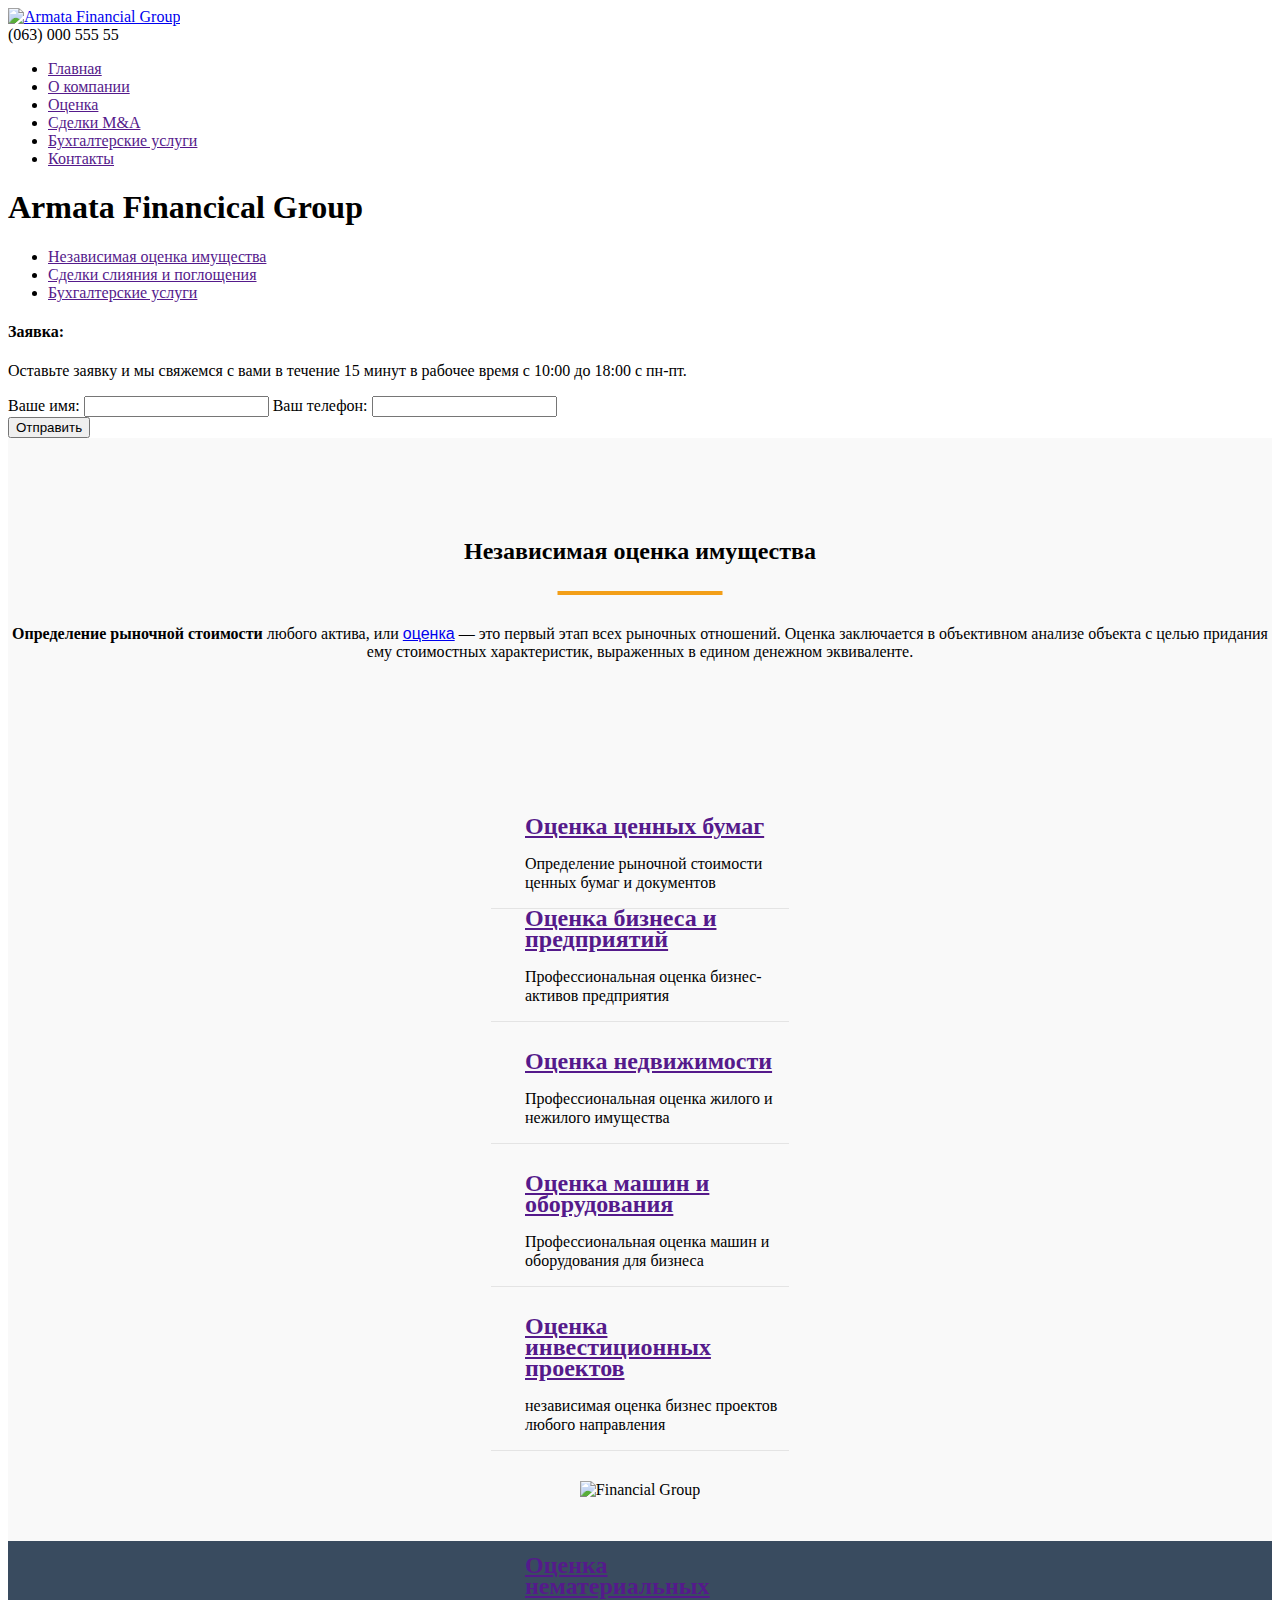
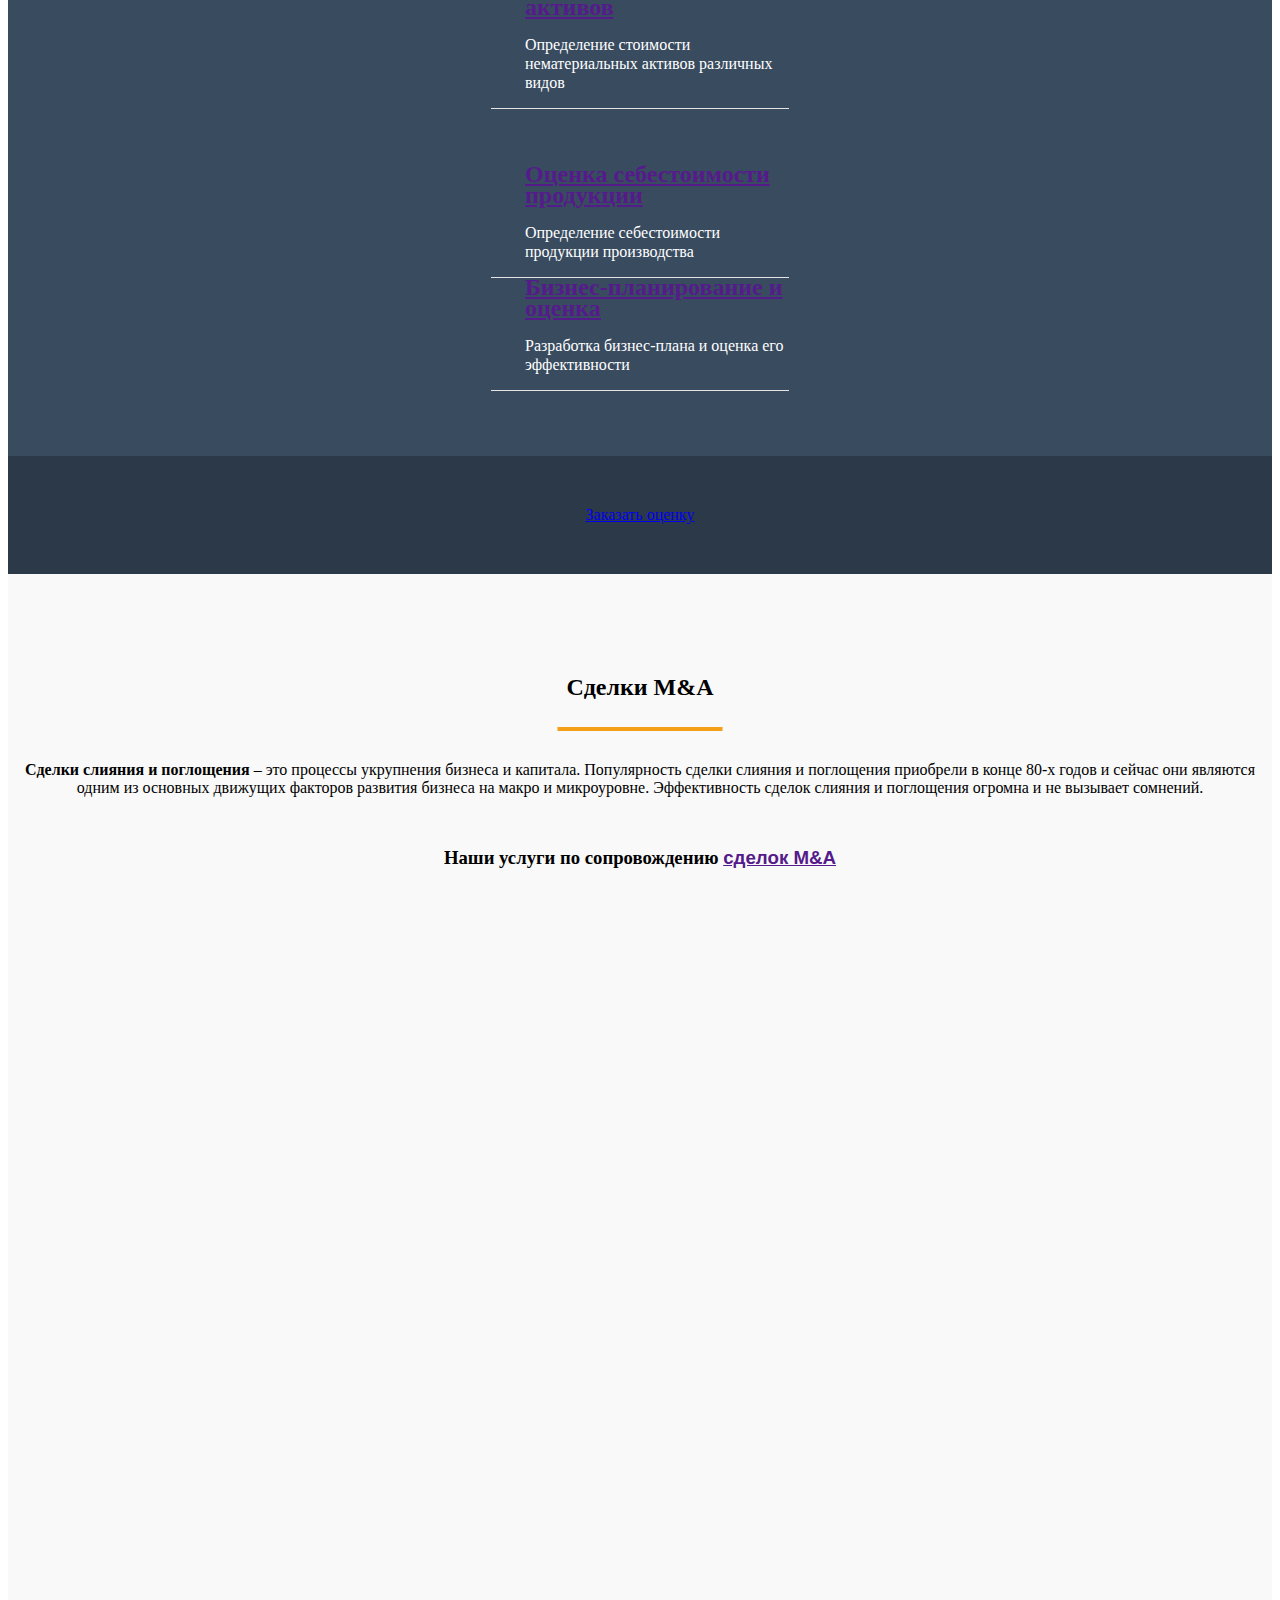
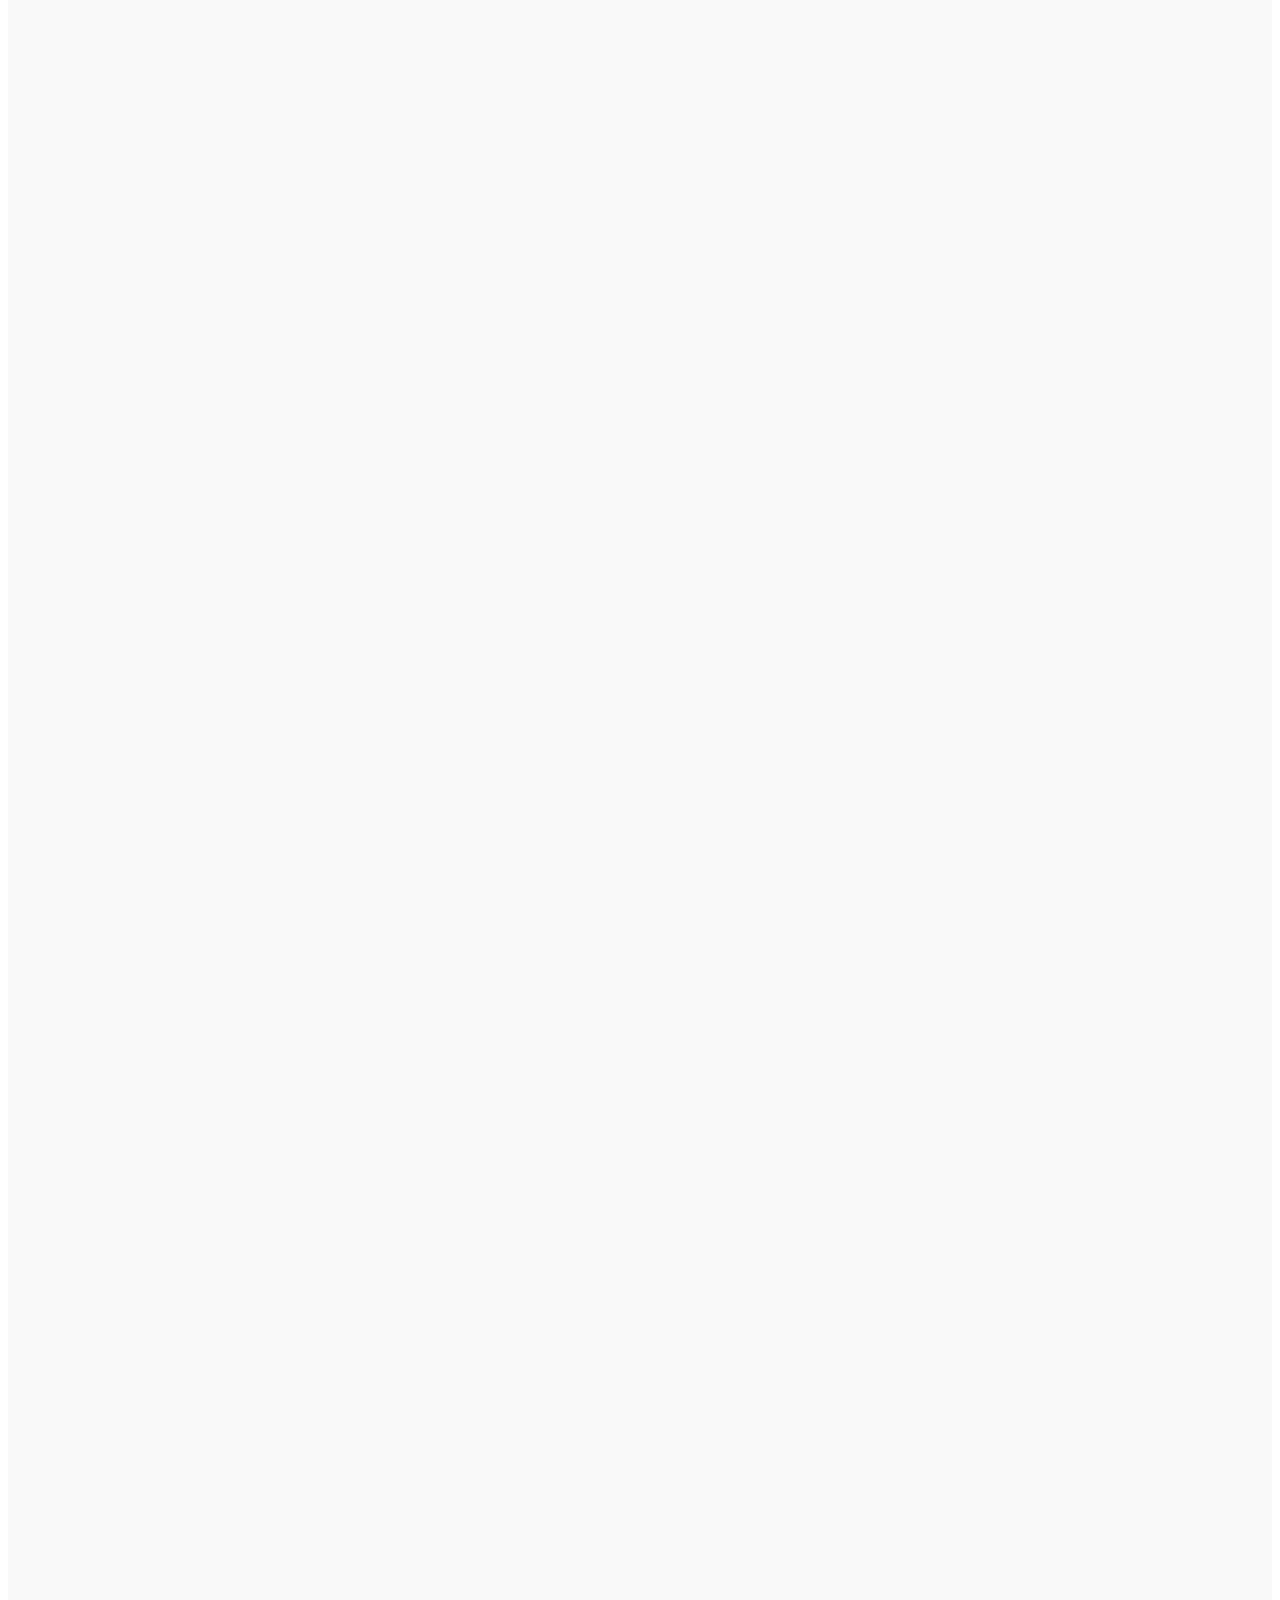
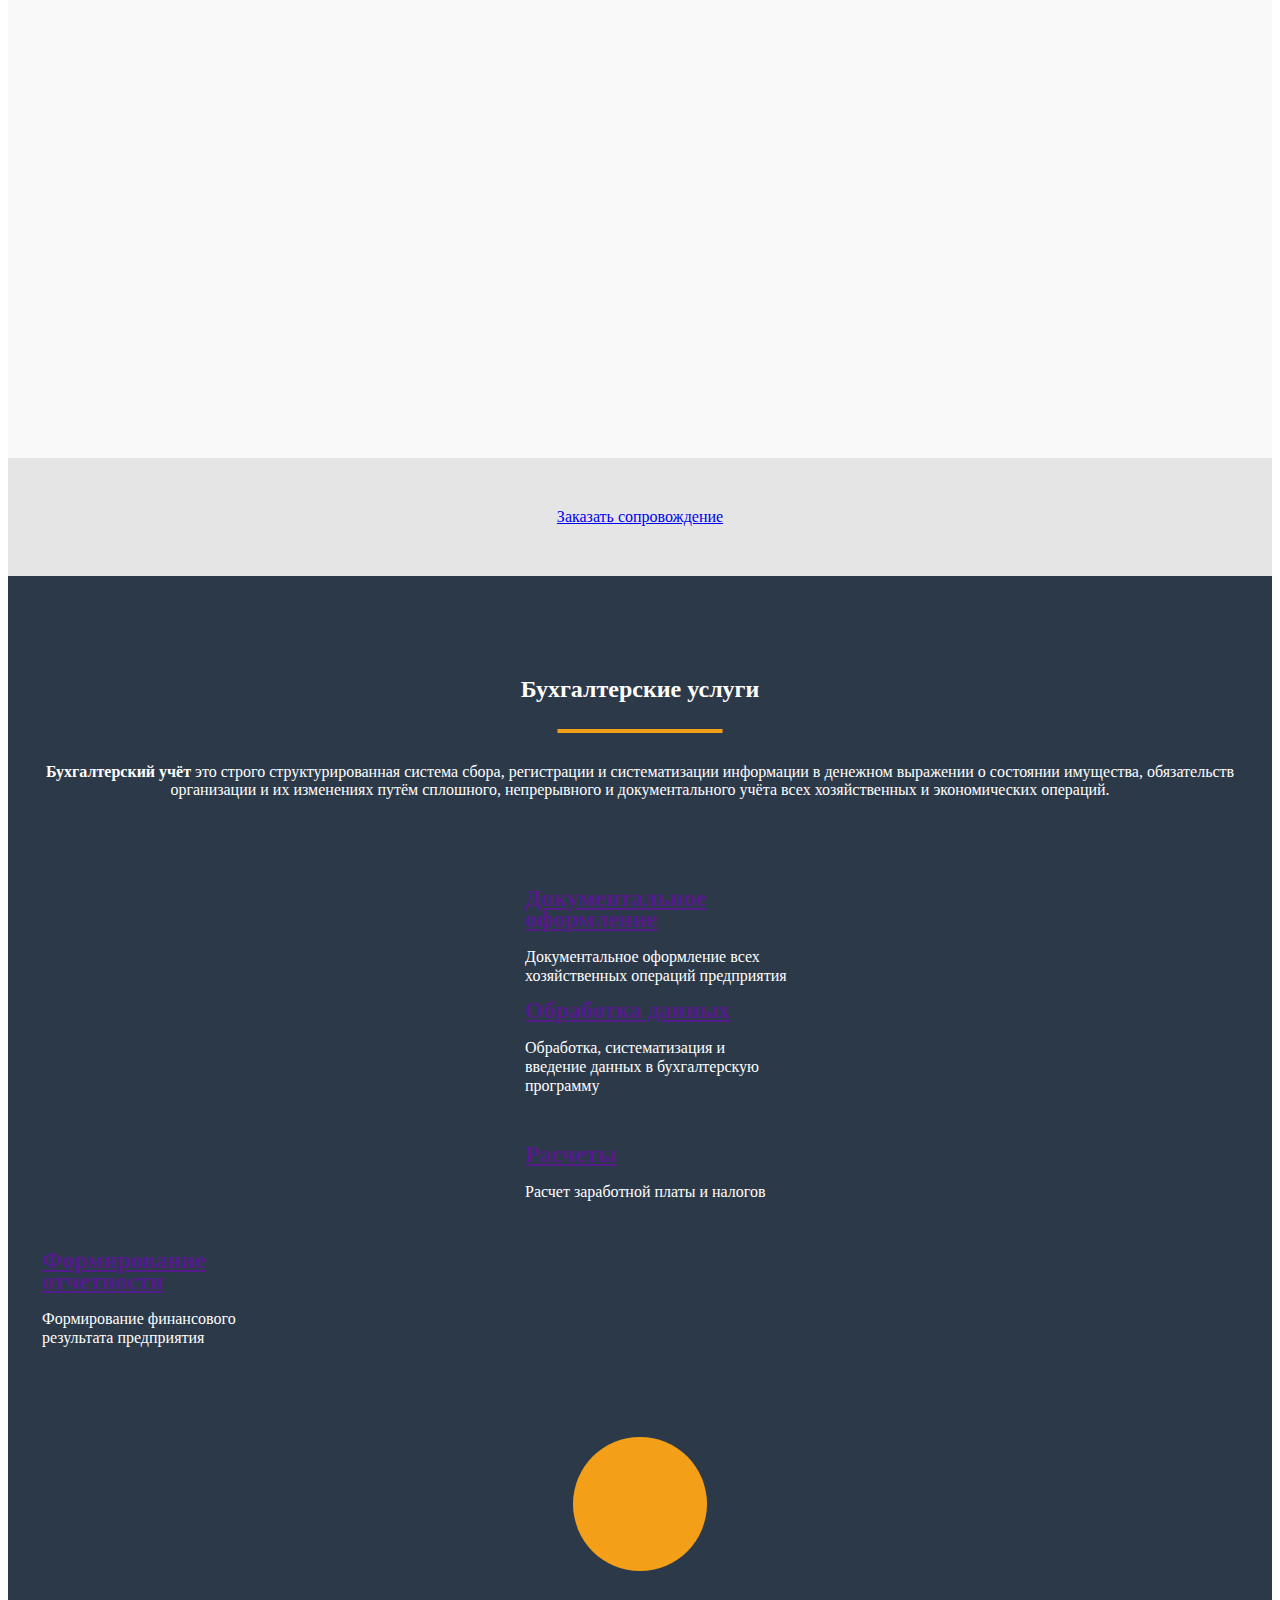
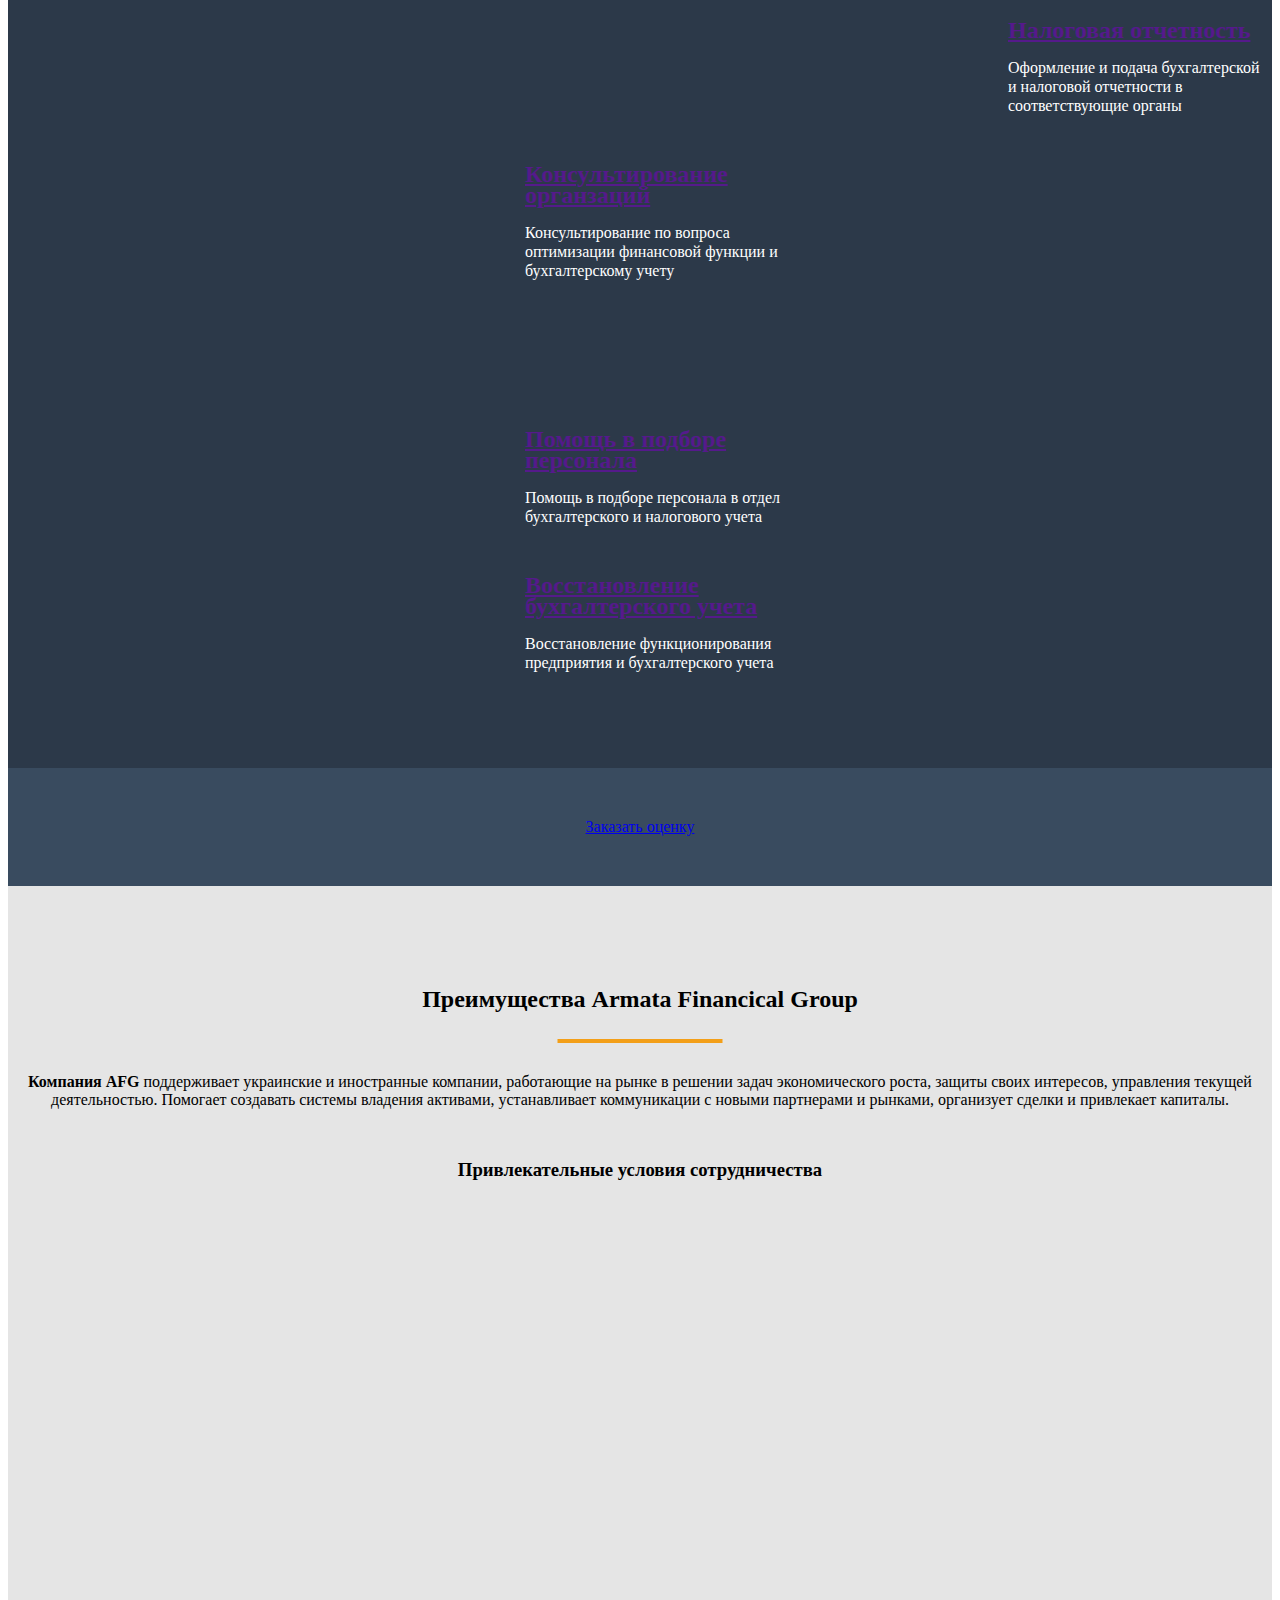
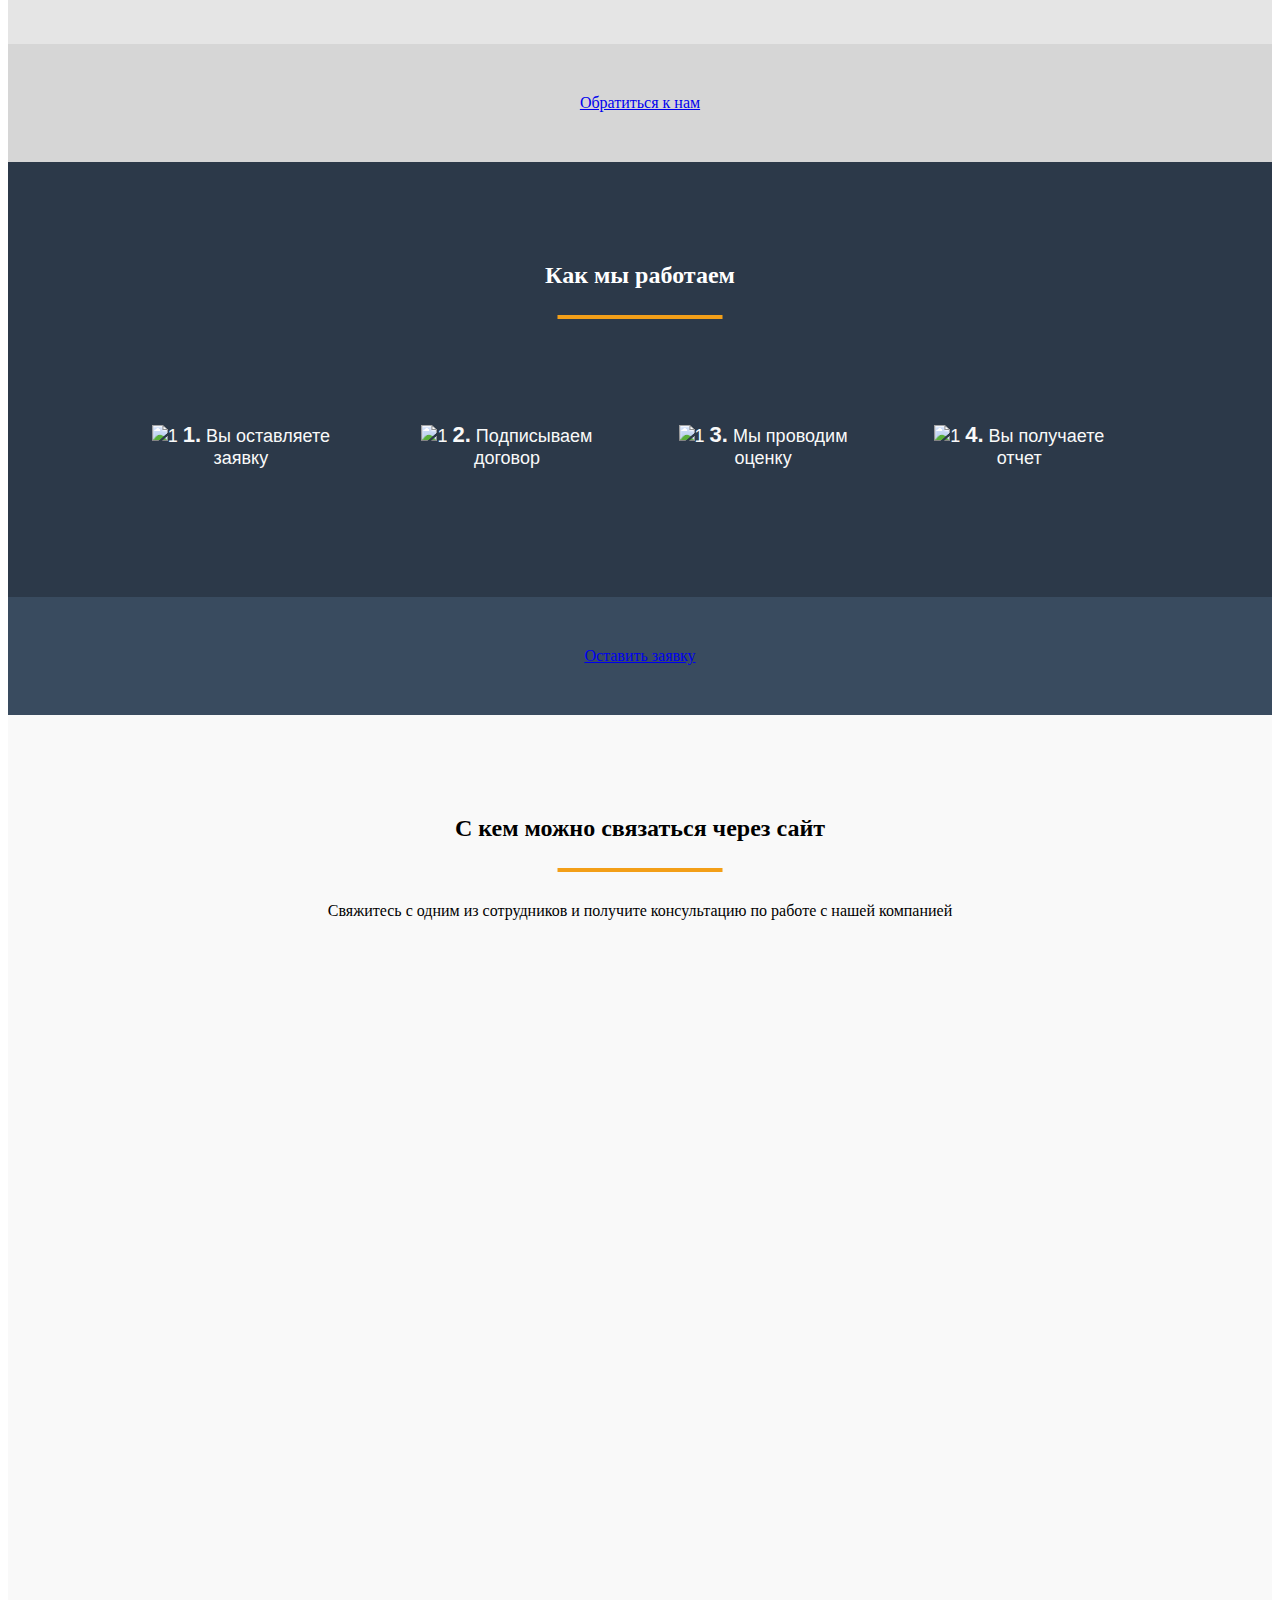
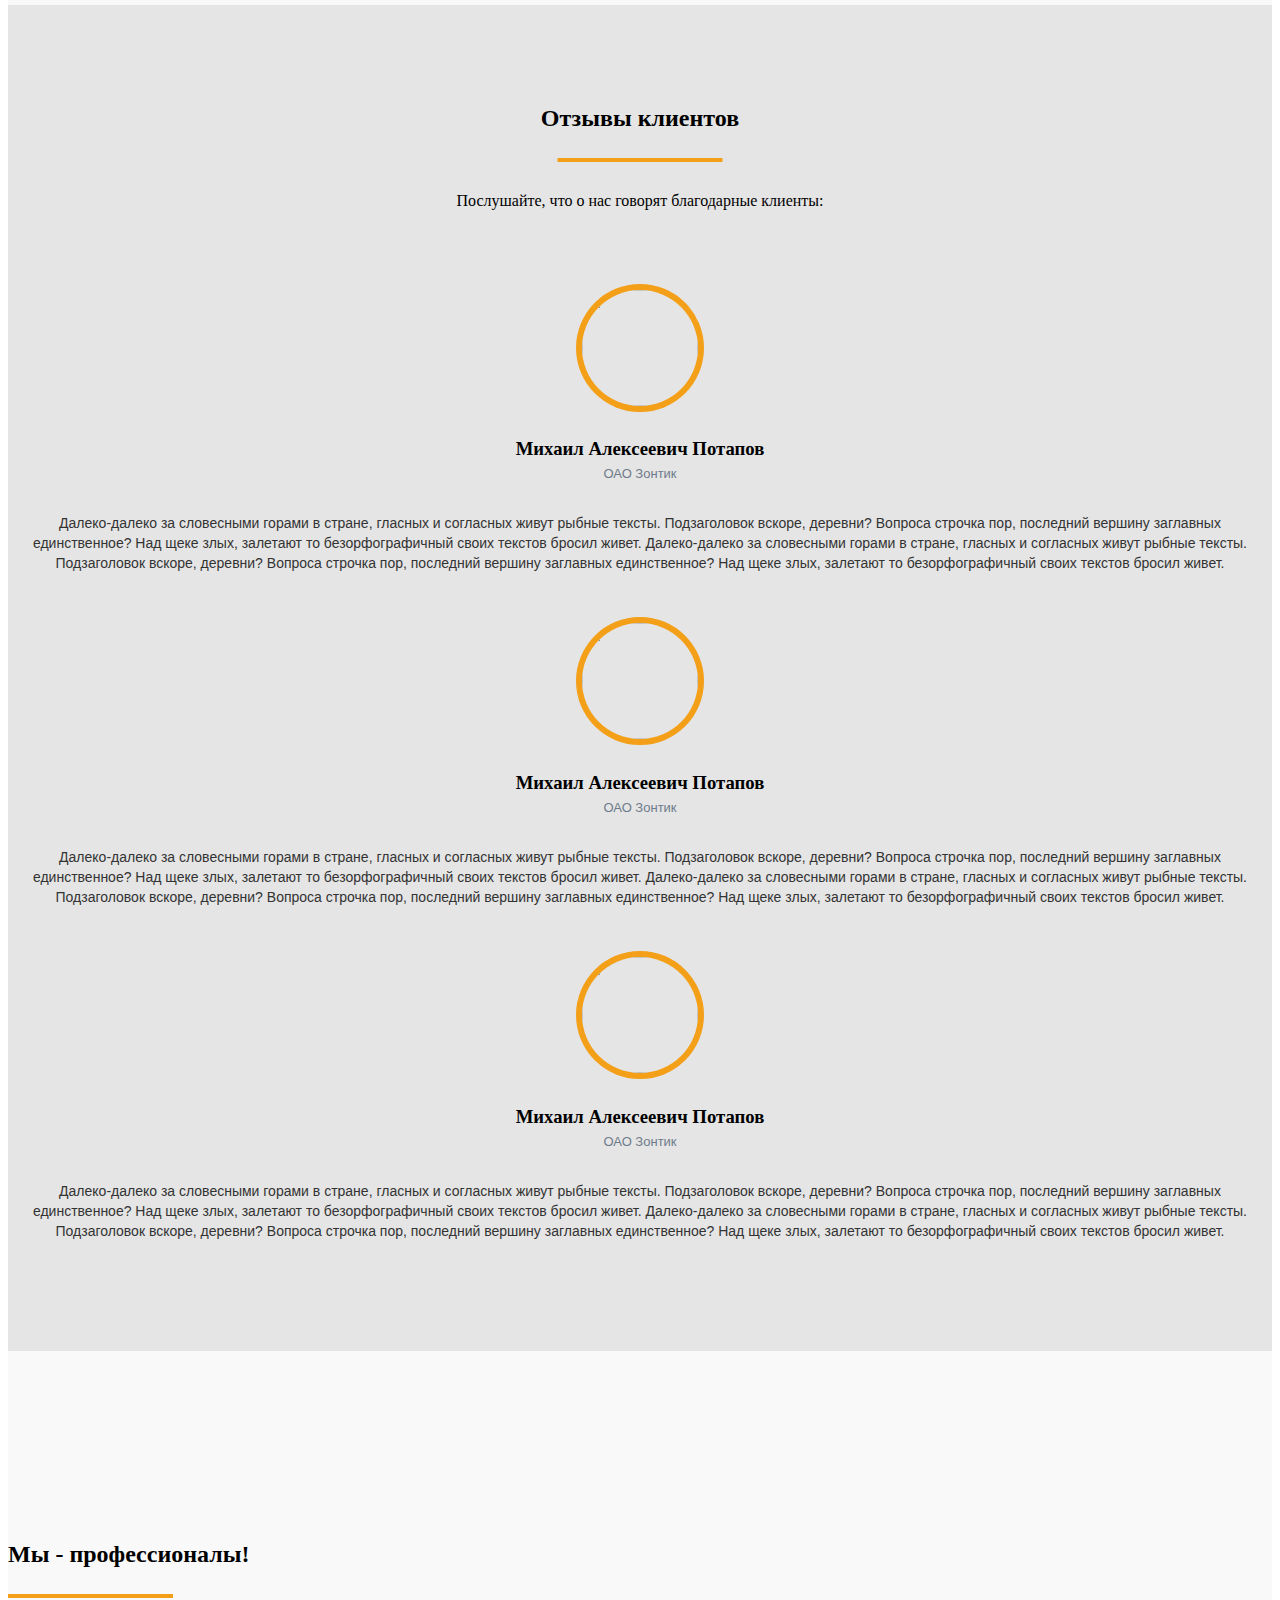
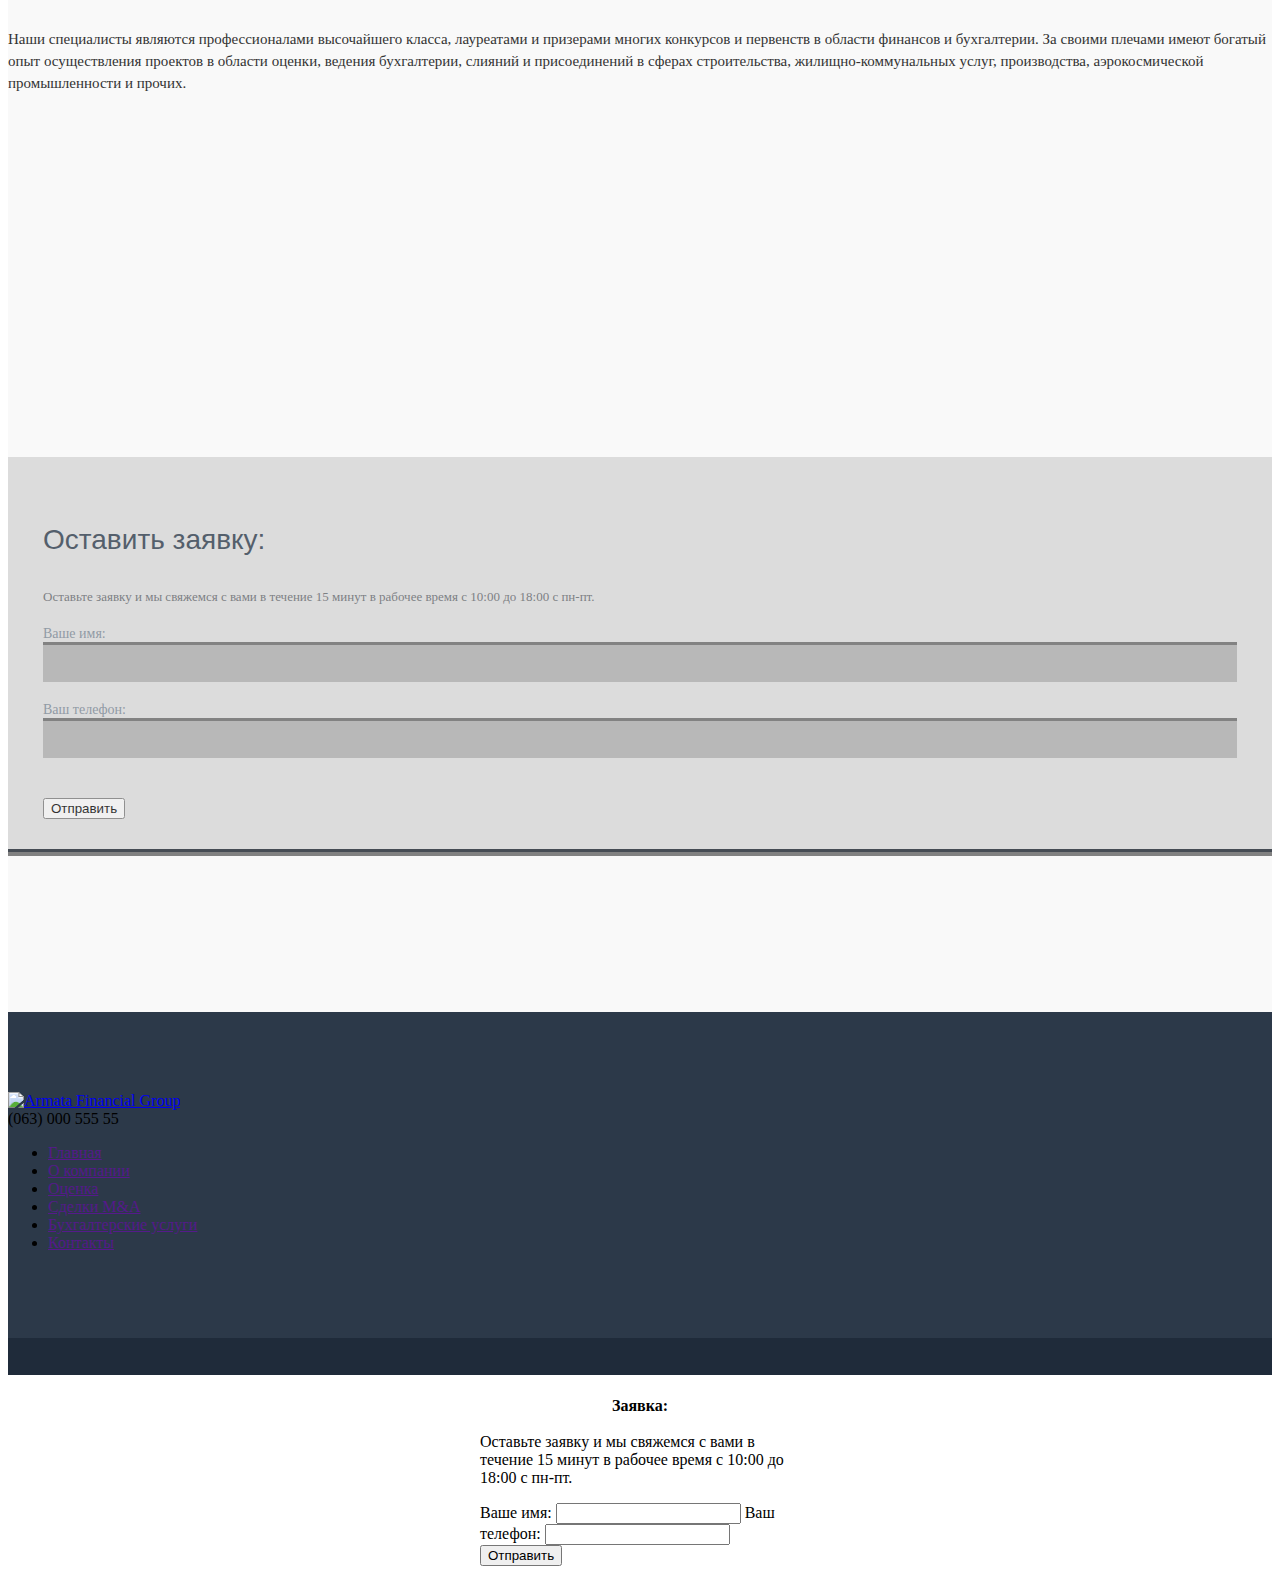
==== commit 6f152ff9: "ok" ====
--- a/portfolio/afg/index.html
+++ b/portfolio/afg/index.html
@@ -11,12 +11,7 @@
 	<title>Заголовок</title>
 	<meta name="description" content="">
 
-	<!-- Bootstrap v3.3.4 Grid Styles -->
-	<style>html{font-family:sans-serif;-ms-text-size-adjust:100%;-webkit-text-size-adjust:100%}body{margin:0}article,aside,details,figcaption,figure,footer,header,hgroup,main,menu,nav,section,summary{display:block}audio,canvas,progress,video{display:inline-block;vertical-align:baseline}audio:not([controls]){display:none;height:0}[hidden],template{display:none}a{background-color:transparent}a:active,a:hover{outline:0}abbr[title]{border-bottom:1px dotted}b,strong{font-weight:bold}dfn{font-style:italic}h1{font-size:2em;margin:0.67em 0}mark{background:#ff0;color:#000}small{font-size:80%}sub,sup{font-size:75%;line-height:0;position:relative;vertical-align:baseline}sup{top:-0.5em}sub{bottom:-0.25em}img{border:0}svg:not(:root){overflow:hidden}figure{margin:1em 40px}hr{-moz-box-sizing:content-box;-webkit-box-sizing:content-box;box-sizing:content-box;height:0}pre{overflow:auto}code,kbd,pre,samp{font-family:monospace, monospace;font-size:1em}button,input,optgroup,select,textarea{color:inherit;font:inherit;margin:0}button{overflow:visible}button,select{text-transform:none}button,html input[type="button"],input[type="reset"],input[type="submit"]{-webkit-appearance:button;cursor:pointer}button[disabled],html input[disabled]{cursor:default}button::-moz-focus-inner,input::-moz-focus-inner{border:0;padding:0}input{line-height:normal}input[type="checkbox"],input[type="radio"]{-webkit-box-sizing:border-box;-moz-box-sizing:border-box;box-sizing:border-box;padding:0}input[type="number"]::-webkit-inner-spin-button,input[type="number"]::-webkit-outer-spin-button{height:auto}input[type="search"]{-webkit-appearance:textfield;-moz-box-sizing:content-box;-webkit-box-sizing:content-box;box-sizing:content-box}input[type="search"]::-webkit-search-cancel-button,input[type="search"]::-webkit-search-decoration{-webkit-appearance:none}fieldset{border:1px solid #c0c0c0;margin:0 2px;padding:0.35em 0.625em 0.75em}legend{border:0;padding:0}textarea{overflow:auto}optgroup{font-weight:bold}table{border-collapse:collapse;border-spacing:0}td,th{padding:0}*{-webkit-box-sizing:border-box;-moz-box-sizing:border-box;box-sizing:border-box}*:before,*:after{-webkit-box-sizing:border-box;-moz-box-sizing:border-box;box-sizing:border-box}html{font-size:10px;-webkit-tap-highlight-color:rgba(0,0,0,0)}body{font-family:"Helvetica Neue",Helvetica,Arial,sans-serif;font-size:14px;line-height:1.42857143;color:#333;background-color:#fff}input,button,select,textarea{font-family:inherit;font-size:inherit;line-height:inherit}a{color:#337ab7;text-decoration:none}a:hover,a:focus{color:#23527c;text-decoration:underline}a:focus{outline:thin dotted;outline:5px auto -webkit-focus-ring-color;outline-offset:-2px}figure{margin:0}img{vertical-align:middle}.img-responsive{display:block;max-width:100%;height:auto}.img-rounded{border-radius:6px}.img-thumbnail{padding:4px;line-height:1.42857143;background-color:#fff;border:1px solid #ddd;border-radius:4px;-webkit-transition:all .2s ease-in-out;-o-transition:all .2s ease-in-out;transition:all .2s ease-in-out;display:inline-block;max-width:100%;height:auto}.img-circle{border-radius:50%}hr{margin-top:20px;margin-bottom:20px;border:0;border-top:1px solid #eee}.sr-only{position:absolute;width:1px;height:1px;margin:-1px;padding:0;overflow:hidden;clip:rect(0, 0, 0, 0);border:0}.sr-only-focusable:active,.sr-only-focusable:focus{position:static;width:auto;height:auto;margin:0;overflow:visible;clip:auto}[role="button"]{cursor:pointer}.container{margin-right:auto;margin-left:auto;padding-left:15px;padding-right:15px}@media (min-width:768px){.container{width:750px}}@media (min-width:992px){.container{width:970px}}@media (min-width:1200px){.container{width:1170px}}.container-fluid{margin-right:auto;margin-left:auto;padding-left:15px;padding-right:15px}.row{margin-left:-15px;margin-right:-15px}.col-xs-1, .col-sm-1, .col-md-1, .col-lg-1, .col-xs-2, .col-sm-2, .col-md-2, .col-lg-2, .col-xs-3, .col-sm-3, .col-md-3, .col-lg-3, .col-xs-4, .col-sm-4, .col-md-4, .col-lg-4, .col-xs-5, .col-sm-5, .col-md-5, .col-lg-5, .col-xs-6, .col-sm-6, .col-md-6, .col-lg-6, .col-xs-7, .col-sm-7, .col-md-7, .col-lg-7, .col-xs-8, .col-sm-8, .col-md-8, .col-lg-8, .col-xs-9, .col-sm-9, .col-md-9, .col-lg-9, .col-xs-10, .col-sm-10, .col-md-10, .col-lg-10, .col-xs-11, .col-sm-11, .col-md-11, .col-lg-11, .col-xs-12, .col-sm-12, .col-md-12, .col-lg-12{position:relative;min-height:1px;padding-left:15px;padding-right:15px}.col-xs-1, .col-xs-2, .col-xs-3, .col-xs-4, .col-xs-5, .col-xs-6, .col-xs-7, .col-xs-8, .col-xs-9, .col-xs-10, .col-xs-11, .col-xs-12{float:left}.col-xs-12{width:100%}.col-xs-11{width:91.66666667%}.col-xs-10{width:83.33333333%}.col-xs-9{width:75%}.col-xs-8{width:66.66666667%}.col-xs-7{width:58.33333333%}.col-xs-6{width:50%}.col-xs-5{width:41.66666667%}.col-xs-4{width:33.33333333%}.col-xs-3{width:25%}.col-xs-2{width:16.66666667%}.col-xs-1{width:8.33333333%}.col-xs-pull-12{right:100%}.col-xs-pull-11{right:91.66666667%}.col-xs-pull-10{right:83.33333333%}.col-xs-pull-9{right:75%}.col-xs-pull-8{right:66.66666667%}.col-xs-pull-7{right:58.33333333%}.col-xs-pull-6{right:50%}.col-xs-pull-5{right:41.66666667%}.col-xs-pull-4{right:33.33333333%}.col-xs-pull-3{right:25%}.col-xs-pull-2{right:16.66666667%}.col-xs-pull-1{right:8.33333333%}.col-xs-pull-0{right:auto}.col-xs-push-12{left:100%}.col-xs-push-11{left:91.66666667%}.col-xs-push-10{left:83.33333333%}.col-xs-push-9{left:75%}.col-xs-push-8{left:66.66666667%}.col-xs-push-7{left:58.33333333%}.col-xs-push-6{left:50%}.col-xs-push-5{left:41.66666667%}.col-xs-push-4{left:33.33333333%}.col-xs-push-3{left:25%}.col-xs-push-2{left:16.66666667%}.col-xs-push-1{left:8.33333333%}.col-xs-push-0{left:auto}.col-xs-offset-12{margin-left:100%}.col-xs-offset-11{margin-left:91.66666667%}.col-xs-offset-10{margin-left:83.33333333%}.col-xs-offset-9{margin-left:75%}.col-xs-offset-8{margin-left:66.66666667%}.col-xs-offset-7{margin-left:58.33333333%}.col-xs-offset-6{margin-left:50%}.col-xs-offset-5{margin-left:41.66666667%}.col-xs-offset-4{margin-left:33.33333333%}.col-xs-offset-3{margin-left:25%}.col-xs-offset-2{margin-left:16.66666667%}.col-xs-offset-1{margin-left:8.33333333%}.col-xs-offset-0{margin-left:0}@media (min-width:768px){.col-sm-1, .col-sm-2, .col-sm-3, .col-sm-4, .col-sm-5, .col-sm-6, .col-sm-7, .col-sm-8, .col-sm-9, .col-sm-10, .col-sm-11, .col-sm-12{float:left}.col-sm-12{width:100%}.col-sm-11{width:91.66666667%}.col-sm-10{width:83.33333333%}.col-sm-9{width:75%}.col-sm-8{width:66.66666667%}.col-sm-7{width:58.33333333%}.col-sm-6{width:50%}.col-sm-5{width:41.66666667%}.col-sm-4{width:33.33333333%}.col-sm-3{width:25%}.col-sm-2{width:16.66666667%}.col-sm-1{width:8.33333333%}.col-sm-pull-12{right:100%}.col-sm-pull-11{right:91.66666667%}.col-sm-pull-10{right:83.33333333%}.col-sm-pull-9{right:75%}.col-sm-pull-8{right:66.66666667%}.col-sm-pull-7{right:58.33333333%}.col-sm-pull-6{right:50%}.col-sm-pull-5{right:41.66666667%}.col-sm-pull-4{right:33.33333333%}.col-sm-pull-3{right:25%}.col-sm-pull-2{right:16.66666667%}.col-sm-pull-1{right:8.33333333%}.col-sm-pull-0{right:auto}.col-sm-push-12{left:100%}.col-sm-push-11{left:91.66666667%}.col-sm-push-10{left:83.33333333%}.col-sm-push-9{left:75%}.col-sm-push-8{left:66.66666667%}.col-sm-push-7{left:58.33333333%}.col-sm-push-6{left:50%}.col-sm-push-5{left:41.66666667%}.col-sm-push-4{left:33.33333333%}.col-sm-push-3{left:25%}.col-sm-push-2{left:16.66666667%}.col-sm-push-1{left:8.33333333%}.col-sm-push-0{left:auto}.col-sm-offset-12{margin-left:100%}.col-sm-offset-11{margin-left:91.66666667%}.col-sm-offset-10{margin-left:83.33333333%}.col-sm-offset-9{margin-left:75%}.col-sm-offset-8{margin-left:66.66666667%}.col-sm-offset-7{margin-left:58.33333333%}.col-sm-offset-6{margin-left:50%}.col-sm-offset-5{margin-left:41.66666667%}.col-sm-offset-4{margin-left:33.33333333%}.col-sm-offset-3{margin-left:25%}.col-sm-offset-2{margin-left:16.66666667%}.col-sm-offset-1{margin-left:8.33333333%}.col-sm-offset-0{margin-left:0}}@media (min-width:992px){.col-md-1, .col-md-2, .col-md-3, .col-md-4, .col-md-5, .col-md-6, .col-md-7, .col-md-8, .col-md-9, .col-md-10, .col-md-11, .col-md-12{float:left}.col-md-12{width:100%}.col-md-11{width:91.66666667%}.col-md-10{width:83.33333333%}.col-md-9{width:75%}.col-md-8{width:66.66666667%}.col-md-7{width:58.33333333%}.col-md-6{width:50%}.col-md-5{width:41.66666667%}.col-md-4{width:33.33333333%}.col-md-3{width:25%}.col-md-2{width:16.66666667%}.col-md-1{width:8.33333333%}.col-md-pull-12{right:100%}.col-md-pull-11{right:91.66666667%}.col-md-pull-10{right:83.33333333%}.col-md-pull-9{right:75%}.col-md-pull-8{right:66.66666667%}.col-md-pull-7{right:58.33333333%}.col-md-pull-6{right:50%}.col-md-pull-5{right:41.66666667%}.col-md-pull-4{right:33.33333333%}.col-md-pull-3{right:25%}.col-md-pull-2{right:16.66666667%}.col-md-pull-1{right:8.33333333%}.col-md-pull-0{right:auto}.col-md-push-12{left:100%}.col-md-push-11{left:91.66666667%}.col-md-push-10{left:83.33333333%}.col-md-push-9{left:75%}.col-md-push-8{left:66.66666667%}.col-md-push-7{left:58.33333333%}.col-md-push-6{left:50%}.col-md-push-5{left:41.66666667%}.col-md-push-4{left:33.33333333%}.col-md-push-3{left:25%}.col-md-push-2{left:16.66666667%}.col-md-push-1{left:8.33333333%}.col-md-push-0{left:auto}.col-md-offset-12{margin-left:100%}.col-md-offset-11{margin-left:91.66666667%}.col-md-offset-10{margin-left:83.33333333%}.col-md-offset-9{margin-left:75%}.col-md-offset-8{margin-left:66.66666667%}.col-md-offset-7{margin-left:58.33333333%}.col-md-offset-6{margin-left:50%}.col-md-offset-5{margin-left:41.66666667%}.col-md-offset-4{margin-left:33.33333333%}.col-md-offset-3{margin-left:25%}.col-md-offset-2{margin-left:16.66666667%}.col-md-offset-1{margin-left:8.33333333%}.col-md-offset-0{margin-left:0}}@media (min-width:1200px){.col-lg-1, .col-lg-2, .col-lg-3, .col-lg-4, .col-lg-5, .col-lg-6, .col-lg-7, .col-lg-8, .col-lg-9, .col-lg-10, .col-lg-11, .col-lg-12{float:left}.col-lg-12{width:100%}.col-lg-11{width:91.66666667%}.col-lg-10{width:83.33333333%}.col-lg-9{width:75%}.col-lg-8{width:66.66666667%}.col-lg-7{width:58.33333333%}.col-lg-6{width:50%}.col-lg-5{width:41.66666667%}.col-lg-4{width:33.33333333%}.col-lg-3{width:25%}.col-lg-2{width:16.66666667%}.col-lg-1{width:8.33333333%}.col-lg-pull-12{right:100%}.col-lg-pull-11{right:91.66666667%}.col-lg-pull-10{right:83.33333333%}.col-lg-pull-9{right:75%}.col-lg-pull-8{right:66.66666667%}.col-lg-pull-7{right:58.33333333%}.col-lg-pull-6{right:50%}.col-lg-pull-5{right:41.66666667%}.col-lg-pull-4{right:33.33333333%}.col-lg-pull-3{right:25%}.col-lg-pull-2{right:16.66666667%}.col-lg-pull-1{right:8.33333333%}.col-lg-pull-0{right:auto}.col-lg-push-12{left:100%}.col-lg-push-11{left:91.66666667%}.col-lg-push-10{left:83.33333333%}.col-lg-push-9{left:75%}.col-lg-push-8{left:66.66666667%}.col-lg-push-7{left:58.33333333%}.col-lg-push-6{left:50%}.col-lg-push-5{left:41.66666667%}.col-lg-push-4{left:33.33333333%}.col-lg-push-3{left:25%}.col-lg-push-2{left:16.66666667%}.col-lg-push-1{left:8.33333333%}.col-lg-push-0{left:auto}.col-lg-offset-12{margin-left:100%}.col-lg-offset-11{margin-left:91.66666667%}.col-lg-offset-10{margin-left:83.33333333%}.col-lg-offset-9{margin-left:75%}.col-lg-offset-8{margin-left:66.66666667%}.col-lg-offset-7{margin-left:58.33333333%}.col-lg-offset-6{margin-left:50%}.col-lg-offset-5{margin-left:41.66666667%}.col-lg-offset-4{margin-left:33.33333333%}.col-lg-offset-3{margin-left:25%}.col-lg-offset-2{margin-left:16.66666667%}.col-lg-offset-1{margin-left:8.33333333%}.col-lg-offset-0{margin-left:0}}.clearfix:before,.clearfix:after,.container:before,.container:after,.container-fluid:before,.container-fluid:after,.row:before,.row:after{content:" ";display:table}.clearfix:after,.container:after,.container-fluid:after,.row:after{clear:both}.center-block{display:block;margin-left:auto;margin-right:auto}.pull-right{float:right !important}.pull-left{float:left !important}.hide{display:none !important}.show{display:block !important}.invisible{visibility:hidden}.text-hide{font:0/0 a;color:transparent;text-shadow:none;background-color:transparent;border:0}.hidden{display:none !important}.affix{position:fixed}@-ms-viewport{width:device-width}.visible-xs,.visible-sm,.visible-md,.visible-lg{display:none !important}.visible-xs-block,.visible-xs-inline,.visible-xs-inline-block,.visible-sm-block,.visible-sm-inline,.visible-sm-inline-block,.visible-md-block,.visible-md-inline,.visible-md-inline-block,.visible-lg-block,.visible-lg-inline,.visible-lg-inline-block{display:none !important}@media (max-width:767px){.visible-xs{display:block !important}table.visible-xs{display:table}tr.visible-xs{display:table-row !important}th.visible-xs,td.visible-xs{display:table-cell !important}}@media (max-width:767px){.visible-xs-block{display:block !important}}@media (max-width:767px){.visible-xs-inline{display:inline !important}}@media (max-width:767px){.visible-xs-inline-block{display:inline-block !important}}@media (min-width:768px) and (max-width:991px){.visible-sm{display:block !important}table.visible-sm{display:table}tr.visible-sm{display:table-row !important}th.visible-sm,td.visible-sm{display:table-cell !important}}@media (min-width:768px) and (max-width:991px){.visible-sm-block{display:block !important}}@media (min-width:768px) and (max-width:991px){.visible-sm-inline{display:inline !important}}@media (min-width:768px) and (max-width:991px){.visible-sm-inline-block{display:inline-block !important}}@media (min-width:992px) and (max-width:1199px){.visible-md{display:block !important}table.visible-md{display:table}tr.visible-md{display:table-row !important}th.visible-md,td.visible-md{display:table-cell !important}}@media (min-width:992px) and (max-width:1199px){.visible-md-block{display:block !important}}@media (min-width:992px) and (max-width:1199px){.visible-md-inline{display:inline !important}}@media (min-width:992px) and (max-width:1199px){.visible-md-inline-block{display:inline-block !important}}@media (min-width:1200px){.visible-lg{display:block !important}table.visible-lg{display:table}tr.visible-lg{display:table-row !important}th.visible-lg,td.visible-lg{display:table-cell !important}}@media (min-width:1200px){.visible-lg-block{display:block !important}}@media (min-width:1200px){.visible-lg-inline{display:inline !important}}@media (min-width:1200px){.visible-lg-inline-block{display:inline-block !important}}@media (max-width:767px){.hidden-xs{display:none !important}}@media (min-width:768px) and (max-width:991px){.hidden-sm{display:none !important}}@media (min-width:992px) and (max-width:1199px){.hidden-md{display:none !important}}@media (min-width:1200px){.hidden-lg{display:none !important}}.visible-print{display:none !important}@media print{.visible-print{display:block !important}table.visible-print{display:table}tr.visible-print{display:table-row !important}th.visible-print,td.visible-print{display:table-cell !important}}.visible-print-block{display:none !important}@media print{.visible-print-block{display:block !important}}.visible-print-inline{display:none !important}@media print{.visible-print-inline{display:inline !important}}.visible-print-inline-block{display:none !important}@media print{.visible-print-inline-block{display:inline-block !important}}@media print{.hidden-print{display:none !important}}</style>
-	
-	<!-- Header CSS (First Sections of Website: paste after release from _header.min.css here) -->
 	<style>
-	.main-head,.phone-wrap,body{position:relative}body,h1,h2,h3,h4,h5,h6{line-height:1.375em}body{font-size:16px;min-width:320px;font-family:RalewayRegular,"Helvetica Neue",Helvetica,Roboto,Arial,sans-serif;color:#333;overflow-x:hidden}.hidden{display:none}.buttons,.header-wrap ul li,.main-mnu ul li,.ul-mnu li{display:inline-block}a,a:active,a:focus,a:hover{color:#f39f18;text-decoration:underline}.headers,h1,h2,h3,h4,h5,h6{font-family:PFCentroSlabProMedium,"Helvetica Neue",Helvetica,Roboto,Arial,sans-serif;text-transform:uppercase;font-weight:400;color:#2c3949}.forms h4,.main-head h1,h1{text-transform:none}.buttons,.buttons:active,.buttons:focus,.buttons:hover{color:#111;text-decoration:none}h1{font-size:3em}h2{font-size:1.875em}h3{font-size:1.5em}b,strong{font-family:RalewayBold,"Helvetica Neue",Helvetica,Roboto,Arial,sans-serif;font-weight:400}.before,.main-head::before{content:'';width:100%;height:100%;position:absolute;left:0;top:0}.header-wrap ul,.main-mnu ul,.ul-mnu{list-style-type:none;margin:0;padding:0}.arrow-wrap,.button-wrap{text-align:center}.buttons{border:none;background-color:#f39f18;padding:12px 30px;font-family:PFCentroSlabProBold,"Helvetica Neue",Helvetica,Roboto,Arial,sans-serif;font-size:1.375em;border-bottom:3px #B97200 solid;-webkit-transition:all .5s ease;transition:all .5s ease}.buttons:hover{background-color:#FFb338}.buttons:active{background-color:#db8c0e}.main-head{min-height:620px;background-size:cover;background-position:center;padding-bottom:120px}.main-head::before{opacity:.85;background-color:#394b5f}.main-head h1{line-height:1.25em}.top-line{padding-top:45px;min-height:160px;background-image:url(img/top_gradient.png);background-repeat:repeat-x}.logo{opacity:.9}.logo img{width:100px}.main-mnu{font-size:.875em}.main-mnu li{line-height:48px;padding:0 11px}.main-mnu li a:hover,.main-mnu li.active a{color:#f39f18;text-decoration:underline}.header-wrap ul li a,.main-mnu a{text-decoration:none;color:#fff}.phone-wrap .phone{opacity:.9;color:#fff;font-family:RobotoBold,"Helvetica Neue",Helvetica,Roboto,Arial,sans-serif;font-size:1.25em;line-height:48px;text-align:right;white-space:nowrap}.phone-wrap .toggle-mnu{position:absolute;right:0;top:0;text-align:center;line-height:48px}.toggle-mnu{width:28px;height:28px;margin:10px auto 0}.toggle-mnu span:after,.toggle-mnu span:before{content:"";position:absolute;left:0;top:-9px}.toggle-mnu span:after{top:9px}.toggle-mnu span{margin:14px 0;position:relative;display:block}.toggle-mnu span,.toggle-mnu span:after,.toggle-mnu span:before{width:100%;height:2px;background-color:#fff;-webkit-transition:all .3s;transition:all .3s;-webkit-backface-visibility:hidden;backface-visibility:hidden;-webkit-border-radius:2px;border-radius:2px}.toggle-mnu.on span{background-color:transparent}.toggle-mnu.on span:before{-webkit-transform:rotate(45deg) translate(5px,5px);-ms-transform:rotate(45deg) translate(5px,5px);transform:rotate(45deg) translate(5px,5px)}.toggle-mnu.on span:after{-webkit-transform:rotate(-45deg) translate(7px,-8px);-ms-transform:rotate(-45deg) translate(7px,-8px);transform:rotate(-45deg) translate(7px,-8px)}.toggle-mnu.on+#menu{opacity:1;visibility:visible}.header-wrap{margin-top:40px}.header-wrap h1{margin-top:120px;color:#fff;border-bottom:#f39f18 8px solid;display:inline-block;padding-bottom:22px}.header-wrap ul li{display:block;font-family:RalewaySemiBold,"Helvetica Neue",Helvetica,Roboto,Arial,sans-serif;position:relative;padding-left:20px;margin-bottom:12px}.forms h4,.forms input{font-family:PFCentroSlabProMedium,"Helvetica Neue",Helvetica,Roboto,Arial,sans-serif}.header-wrap ul li::before{content:'';height:11px;height:0;width:0;border-bottom:6px solid transparent;border-left:6px solid #f39f18;border-top:6px solid transparent;position:absolute;top:6px;left:0}.header-wrap ul li a{font-size:1.125em}.header-wrap ul li a:hover{text-decoration:underline}.header-left{margin-bottom:50px}.forms{padding:35px 35px 30px;color:#97a4b2;font-size:.875em;background-color:rgba(36,51,67,.8);border-bottom:3px #1A222B solid}.forms h4{font-size:2.25em;color:#fff;margin:0;padding:10px 0}.forms p{line-height:1.375em;margin-top:15px}.forms .buttons,.forms label{margin-top:20px}.forms label{display:block;margin-bottom:20px}.forms label span{letter-spacing:1.5px;display:block;margin-bottom:6px;color:#778390}.forms input{border:none;-webkit-box-shadow:0 -3px #1F2A36;box-shadow:0 -3px #1F2A36;display:block;width:100%;background-color:#34465A;text-indent:10px;padding:5px 0;-webkit-transition:all .5s ease;transition:all .5s ease;line-height:30px;font-size:1.25em}.forms input:focus{-webkit-box-shadow:0 -6px #1F2A36;box-shadow:0 -6px #1F2A36;background-color:#394e65}.arrow-wrap{position:relative;z-index:2;top:50px;text-align:center}.arrow-bottom{display:inline-block;width:40px;height:40px;background-image:url(img/arrow_down.png);cursor:pointer;opacity:.7;-webkit-transition:all .25s ease;transition:all .25s ease}.arrow-bottom:hover{opacity:1}
 	</style>
 
 	<!-- Fonts Loader from _fonts.css (HTML5 LocalStorage) -->
@@ -35,6 +30,12 @@
 	<link rel="apple-touch-icon" href="img/favicon/apple-touch-icon.png">
 	<link rel="apple-touch-icon" sizes="72x72" href="img/favicon/apple-touch-icon-72x72.png">
 	<link rel="apple-touch-icon" sizes="114x114" href="img/favicon/apple-touch-icon-114x114.png">
+
+	<!-- Load CSS -->
+	<link rel="stylesheet" href="libs/animate/animate.css">
+	<link rel="stylesheet" href="libs/bootstrap/css/bootstrap-grid.min.css">
+	<link rel="stylesheet" href="_header.min.css">
+	<link rel="stylesheet" href="_main.min.css">
 
 </head>
 
@@ -850,22 +851,6 @@
 	<script src="libs/respond/respond.min.js"></script>
 	<![endif]-->
 
-<!-- Load CSS -->
-<script>
-
-	//Load Libs CSS
-	var ms=document.createElement("link");ms.rel="stylesheet";
-	ms.href="libs/animate/animate.css";document.getElementsByTagName("head")[0].appendChild(ms);
-
-	//Header Styles (compress & paste to header after release)
-	// var ms=document.createElement("link");ms.rel="stylesheet";
-	// ms.href="_header.min.css";document.getElementsByTagName("head")[0].appendChild(ms);
-	
-	//User Styles + Media Queries
-	var ms=document.createElement("link");ms.rel="stylesheet";
-	ms.href="_main.min.css";document.getElementsByTagName("head")[0].appendChild(ms);
-
-</script>
 
 <!-- Load Scripts -->
 <script>var scr = {"scripts":[
--- a/portfolio/afg/_main.min.css
+++ b/portfolio/afg/_main.min.css
@@ -1 +1 @@
-.mfp-bg,.mfp-wrap{position:fixed;left:0;top:0}.mfp-bg,.mfp-container,.mfp-wrap{height:100%;width:100%}.mfp-container:before,.mfp-figure:after{content:''}.mfp-arrow,.owl-carousel,.owl-carousel .owl-item{-webkit-tap-highlight-color:transparent}.mfp-wrap,.owl-carousel .owl-item,.owl-carousel .owl-video-play-icon{-webkit-backface-visibility:hidden}.homesect a::hover,.mfp-close{text-decoration:none}.mfp-bg{z-index:1042;overflow:hidden;background:#0b0b0b;opacity:.8;filter:alpha(opacity=80)}.mfp-wrap{z-index:1043;outline:0!important}.mfp-container{text-align:center;position:absolute;left:0;top:0;padding:0 8px;-webkit-box-sizing:border-box;box-sizing:border-box}.mfp-container:before{display:inline-block;height:100%;vertical-align:middle}.mfp-align-top .mfp-container:before{display:none}.mfp-content{position:relative;display:inline-block;vertical-align:middle;margin:0 auto;text-align:left;z-index:1045}.mfp-ajax-holder .mfp-content,.mfp-inline-holder .mfp-content{width:100%;cursor:auto}.mfp-ajax-cur{cursor:progress}.mfp-zoom-out-cur,.mfp-zoom-out-cur .mfp-image-holder .mfp-close{cursor:-webkit-zoom-out;cursor:zoom-out}.mfp-zoom{cursor:pointer;cursor:-webkit-zoom-in;cursor:zoom-in}.mfp-auto-cursor .mfp-content{cursor:auto}.mfp-arrow,.mfp-close,.mfp-counter,.mfp-preloader{-webkit-user-select:none;-moz-user-select:none;-ms-user-select:none;user-select:none}.mfp-loading.mfp-figure{display:none}.mfp-hide{display:none!important}.mfp-preloader{color:#CCC;position:absolute;top:50%;width:auto;text-align:center;margin-top:-.8em;left:8px;right:8px;z-index:1044}.mfp-preloader a{color:#CCC}.mfp-close,.mfp-preloader a:hover{color:#FFF}.mfp-s-error .mfp-content,.mfp-s-ready .mfp-preloader{display:none}button.mfp-arrow,button.mfp-close{overflow:visible;cursor:pointer;background:0 0;border:0;-webkit-appearance:none;display:block;outline:0;padding:0;z-index:1046;-webkit-box-shadow:none;box-shadow:none}button::-moz-focus-inner{padding:0;border:0}.mfp-close{width:44px;height:44px;line-height:44px;position:absolute;right:0;top:0;text-align:center;opacity:.65;filter:alpha(opacity=65);padding:0 0 18px 10px;font-style:normal;font-size:28px;font-family:Arial,Baskerville,monospace}.mfp-close:focus,.mfp-close:hover{opacity:1;filter:alpha(opacity=100)}.mfp-close:active{top:1px}.mfp-close-btn-in .mfp-close{color:#333}.mfp-iframe-holder .mfp-close,.mfp-image-holder .mfp-close{color:#FFF;right:-6px;text-align:right;padding-right:6px;width:100%}.mfp-counter{position:absolute;top:0;right:0;color:#CCC;font-size:12px;line-height:18px;white-space:nowrap}.mfp-figure,img.mfp-img{line-height:0}.mfp-arrow{position:absolute;opacity:.65;filter:alpha(opacity=65);margin:-55px 0 0;top:50%;padding:0;width:90px;height:110px}.mfp-arrow:active{margin-top:-54px}.mfp-arrow:focus,.mfp-arrow:hover{opacity:1;filter:alpha(opacity=100)}.mfp-arrow .mfp-a,.mfp-arrow .mfp-b,.mfp-arrow:after,.mfp-arrow:before{content:'';display:block;width:0;height:0;position:absolute;left:0;top:0;margin-top:35px;margin-left:35px;border:inset transparent}.mfp-arrow .mfp-a,.mfp-arrow:after{border-top-width:13px;border-bottom-width:13px;top:8px}.mfp-arrow .mfp-b,.mfp-arrow:before{border-top-width:21px;border-bottom-width:21px;opacity:.7}.mfp-arrow-left{left:0}.mfp-arrow-left .mfp-a,.mfp-arrow-left:after{border-right:17px solid #FFF;margin-left:31px}.mfp-arrow-left .mfp-b,.mfp-arrow-left:before{margin-left:25px;border-right:27px solid #3F3F3F}.mfp-arrow-right{right:0}.mfp-arrow-right .mfp-a,.mfp-arrow-right:after{border-left:17px solid #FFF;margin-left:39px}.mfp-arrow-right .mfp-b,.mfp-arrow-right:before{border-left:27px solid #3F3F3F}.mfp-iframe-holder{padding-top:40px;padding-bottom:40px}.mfp-iframe-holder .mfp-content{line-height:0;width:100%;max-width:900px}.mfp-image-holder .mfp-content,img.mfp-img{max-width:100%}.mfp-iframe-holder .mfp-close{top:-40px}.mfp-iframe-scaler{width:100%;height:0;overflow:hidden;padding-top:56.25%}.mfp-iframe-scaler iframe{position:absolute;display:block;top:0;left:0;width:100%;height:100%;-webkit-box-shadow:0 0 8px rgba(0,0,0,.6);box-shadow:0 0 8px rgba(0,0,0,.6);background:#000}.mfp-figure:after,img.mfp-img{width:auto;height:auto;display:block}img.mfp-img{-webkit-box-sizing:border-box;box-sizing:border-box;padding:40px 0;margin:0 auto}.mfp-figure:after{position:absolute;left:0;top:40px;bottom:40px;right:0;z-index:-1;-webkit-box-shadow:0 0 8px rgba(0,0,0,.6);box-shadow:0 0 8px rgba(0,0,0,.6);background:#444}.mfp-figure small{color:#BDBDBD;display:block;font-size:12px;line-height:14px}.mfp-figure figure{margin:0}.mfp-bottom-bar{margin-top:-36px;position:absolute;top:100%;left:0;width:100%;cursor:auto}.mfp-title{text-align:left;line-height:18px;color:#F3F3F3;word-wrap:break-word;padding-right:36px}.mfp-gallery .mfp-image-holder .mfp-figure{cursor:pointer}@media screen and (max-width:800px) and (orientation:landscape),screen and (max-height:300px){.mfp-img-mobile .mfp-image-holder{padding-left:0;padding-right:0}.mfp-img-mobile img.mfp-img{padding:0}.mfp-img-mobile .mfp-figure:after{top:0;bottom:0}.mfp-img-mobile .mfp-figure small{display:inline;margin-left:5px}.mfp-img-mobile .mfp-bottom-bar{background:rgba(0,0,0,.6);bottom:0;margin:0;top:auto;padding:3px 5px;position:fixed;-webkit-box-sizing:border-box;box-sizing:border-box}.mfp-img-mobile .mfp-bottom-bar:empty{padding:0}.mfp-img-mobile .mfp-counter{right:5px;top:3px}.mfp-img-mobile .mfp-close{top:0;right:0;width:35px;height:35px;line-height:35px;background:rgba(0,0,0,.6);position:fixed;text-align:center;padding:0}}@media all and (max-width:900px){.mfp-arrow{-webkit-transform:scale(.75);-ms-transform:scale(.75);transform:scale(.75)}.mfp-arrow-left{-webkit-transform-origin:0;-ms-transform-origin:0;transform-origin:0}.mfp-arrow-right{-webkit-transform-origin:100%;-ms-transform-origin:100%;transform-origin:100%}.mfp-container{padding-left:6px;padding-right:6px}}.mfp-ie7 .mfp-img{padding:0}.mfp-ie7 .mfp-bottom-bar{width:600px;left:50%;margin-left:-300px;margin-top:5px;padding-bottom:5px}.mfp-ie7 .mfp-container{padding:0}.mfp-ie7 .mfp-content{padding-top:44px}.mfp-ie7 .mfp-close{top:0;right:0;padding-top:0}.owl-carousel .animated{-webkit-animation-duration:1s;animation-duration:1s;-webkit-animation-fill-mode:both;animation-fill-mode:both}.owl-carousel .owl-animated-in{z-index:0}.owl-carousel .owl-animated-out{z-index:1}.owl-carousel .fadeOut{-webkit-animation-name:fadeOut;animation-name:fadeOut}@-webkit-keyframes fadeOut{0%{opacity:1}100%{opacity:0}}@keyframes fadeOut{0%{opacity:1}100%{opacity:0}}.owl-height{-webkit-transition:height .5s ease-in-out;transition:height .5s ease-in-out}.owl-carousel{display:none;width:100%;position:relative;z-index:1}.owl-carousel .owl-stage{position:relative;-ms-touch-action:pan-Y}.owl-carousel .owl-stage:after{content:".";display:block;clear:both;visibility:hidden;line-height:0;height:0}.owl-carousel .owl-stage-outer{position:relative;overflow:hidden;-webkit-transform:translate3d(0,0,0)}.owl-carousel .owl-controls .owl-dot,.owl-carousel .owl-controls .owl-nav .owl-next,.owl-carousel .owl-controls .owl-nav .owl-prev{cursor:pointer;cursor:hand;-webkit-user-select:none;-khtml-user-select:none;-moz-user-select:none;-ms-user-select:none;user-select:none}.owl-carousel.owl-loaded{display:block}.owl-carousel.owl-loading{opacity:0;display:block}.owl-carousel.owl-hidden{opacity:0}.owl-carousel .owl-refresh .owl-item{display:none}.owl-carousel .owl-item{position:relative;min-height:1px;float:left;-webkit-touch-callout:none;-webkit-user-select:none;-moz-user-select:none;-ms-user-select:none;user-select:none}.owl-carousel .owl-item img{display:block;width:100%;-webkit-transform-style:preserve-3d;transform-style:preserve-3d}.owl-carousel.owl-text-select-on .owl-item{-webkit-user-select:auto;-moz-user-select:auto;-ms-user-select:auto;user-select:auto}.owl-carousel .owl-grab{cursor:move;cursor:-webkit-grab;cursor:-o-grab;cursor:-ms-grab;cursor:grab}.owl-carousel.owl-rtl{direction:rtl}.owl-carousel.owl-rtl .owl-item{float:right}.no-js .owl-carousel{display:block}.owl-carousel .owl-item .owl-lazy{opacity:0;-webkit-transition:opacity .4s ease;transition:opacity .4s ease}.owl-carousel .owl-video-wrapper{position:relative;height:100%;background:#000}.owl-carousel .owl-video-play-icon{position:absolute;height:80px;width:80px;left:50%;top:50%;margin-left:-40px;margin-top:-40px;background:url(owl.video.play.png) no-repeat;cursor:pointer;z-index:1;-webkit-transition:scale .1s ease;transition:scale .1s ease}.owl-carousel .owl-video-play-icon:hover{-webkit-transition:scale(1.3,1.3);transition:scale(1.3,1.3)}.owl-carousel .owl-video-playing .owl-video-play-icon,.owl-carousel .owl-video-playing .owl-video-tn{display:none}.owl-carousel .owl-video-tn{opacity:0;height:100%;background-position:center center;background-repeat:no-repeat;background-size:contain;-webkit-transition:opacity .4s ease;transition:opacity .4s ease}.owl-carousel .owl-video-frame{position:relative;z-index:1}::-webkit-input-placeholder{color:#666;opacity:1}:-moz-placeholder{color:#666;opacity:1}::-moz-placeholder{color:#666;opacity:1}:-ms-input-placeholder{color:#666;opacity:1}.s1-bottom .info-item-wrap p,body input:focus:required:invalid,body input:required:valid,body textarea:focus:required:invalid,body textarea:required:valid{color:#fff}.homesect{position:relative;background-color:#f9f9f9;padding-top:80px}.homesect .section-head{margin-bottom:10px}.homesect .section-head p{margin-top:60px;text-align:center;-webkit-transition-delay:.5s;transition-delay:.5s}.homesect .section-head a{font-family:RalewayBold,"Helvetica Neue",Helvetica,Roboto,Arial,sans-serif}.homesect .section-head h2{position:relative;text-align:center}.homesect .section-head h2::after,.homesect::before{position:absolute;content:''}.homesect .section-head h2::after{height:4px;background-color:#f39f18;width:165px;display:block;bottom:-30px;left:50%;-webkit-transform:translate(-50%,0);-ms-transform:translate(-50%,0);transform:translate(-50%,0)}.homesect .section-head h3{text-align:center;margin-top:50px}.homesect::before{height:6px;width:100%;top:-6px;background-image:url(img/bah_1.png);repeat:repeat-x;z-index:3}.section-content{padding-top:110px;position:relative;background-image:url(img/s1_grey_bg.png);background-repeat:no-repeat;background-position:bottom;padding-bottom:90px}.info-item{margin-left:auto;margin-right:auto;padding-left:34px;max-width:264px;line-height:1.1875em;border-bottom:1px #E4E4E4 solid}.info-item h4{margin-top:0;margin-bottom:0}.info-item h4 a{font-size:1.5em;line-height:.75em;text-transform:none}.info-item p{font-size:1em}.info-item-wrap{margin-top:30px}.s1-bottom .info-item-wrap,.section-content .container .row:nth-child(1) .info-item-wrap:nth-child(2){margin-top:0}.s1-bottom{padding:15px 0 65px;background-color:#394B5F}.s1-bottom .info-item-wrap:nth-child(2){margin-top:56px}.s1-bottom-triangle{height:90px;position:absolute;width:100%;bottom:0;background-image:url(img/s1_triangle.svg);background-repeat:no-repeat;background-position:top;background-size:100% 100%;text-align:center}.s1-bottom-triangle .triangle-logo{position:relative;width:116px;margin-top:30px;z-index:10}.s1-bottom-triangle .scales{position:absolute;left:50%;-webkit-transform:translate(-50%,0);-ms-transform:translate(-50%,0);transform:translate(-50%,0);width:160px;top:-128px}.section-bottom{background-color:#2C3949;padding:50px 0;text-align:center}.section2 .section-bottom{background-color:#E5E5E5}.section2 .s2-items{padding-bottom:70px;text-align:center}.section2 .s2-items .s2-item{text-align:center;color:#000;display:inline-block;min-height:300px;-webkit-transition:all .5s ease;transition:all .5s ease;opacity:0;-webkit-transform:translateY(-25px);-ms-transform:translateY(-25px);transform:translateY(-25px)}.s-dark .section-content p,.s-dark .section-head h2,.s-dark .section-head p{color:#fff}.section2 .s2-items .s2-item.on{opacity:1;-webkit-transform:translateY(0);-ms-transform:translateY(0);transform:translateY(0)}.section2 .s2-items .s2-item>span{font-size:.875em;display:inline-block;text-decoration:underline;font-family:RalewayBold,"Helvetica Neue",Helvetica,Roboto,Arial,sans-serif;line-height:1.375em}.section2 .s2-items .s2-item .img-wrap{margin-top:75px;padding-bottom:32px;margin-bottom:30px;display:block;position:relative}.section2 .s2-items .s2-item .img-wrap::before{content:'';position:absolute;height:3px;width:58px;left:50%;-webkit-transform:translate(-50%,0);-ms-transform:translate(-50%,0);transform:translate(-50%,0);bottom:0;background-color:#f39f18}.section2 .s2-items .s2-item .img-wrap img{max-width:90px;height:70px}.s-dark{background-color:#2C3949}.s-dark::before{background-image:url(img/bah_2.png)}.s-dark .section-bottom{background-color:#394B5F}.s-dark .section-content{padding-top:25px;margin-top:20px}.s-dark .info-item{margin-top:24px;border-bottom:none}.section3 .section-content{position:relative;background-image:url(img/s3_sun_bg.png);padding:20px 0}.section3 .section-content .container .row:nth-child(1) .info-item-wrap:nth-child(1) .info-item,.section3 .section-content .container .row:nth-child(1) .info-item-wrap:nth-child(3) .info-item{margin-top:50px}.section3 .section-content .container .row:nth-child(1) .info-item-wrap:nth-child(2) .info-item{margin-top:0}.section3 .section-content .container .row:nth-child(2) .info-item-wrap:nth-child(1),.section3 .section-content .container .row:nth-child(2) .info-item-wrap:nth-child(3),.section3 .section-content .container .row:nth-child(3) .info-item-wrap:nth-child(1),.section3 .section-content .container .row:nth-child(3) .info-item-wrap:nth-child(3){margin-top:50px}.section3 .section-content .container .row:nth-child(2) .info-item-wrap:nth-child(1) .info-item{margin-left:0}.section3 .section-content .container .row:nth-child(2) .info-item-wrap:nth-child(3) .info-item{margin-right:0}.section3 .section-content .container .row:nth-child(3) .info-item-wrap:nth-child(2){margin-top:150px}.section3 .section-bottom{margin-top:60px}.section3 .s3-img-wrap{display:block;margin:90px auto 0;width:134px;height:134px;background-color:#f39f18;text-align:center;-webkit-border-radius:10em;border-radius:10em}.section3 .s3-img-wrap img{max-width:70px;max-height:70px;position:relative;top:50%;-webkit-transform:translateY(-50%);-ms-transform:translateY(-50%);transform:translateY(-50%)}.s-grey{background-color:#e5e5e5}.s-grey::before{background-image:url(img/bah_3.png)}.s-grey .section-bottom{background-color:#d6d6d6}.section-pb{padding-bottom:70px}.cards,.section6 .section-content .teams{display:-webkit-box;display:-webkit-flex;display:-ms-flexbox;display:flex;-webkit-box-pack:center;-webkit-justify-content:center;-ms-flex-pack:center;justify-content:center;-webkit-perspective:600px;perspective:600px}.cards .card,.section6 .section-content .teams .card,.section6 .section-content .teams .team{-webkit-transition:all 1.5s ease;transition:all 1.5s ease;width:260px;display:inline-block;background-color:#2c3949;margin:0 12px;color:#97a4b2;font-family:RalewayRegular,"Helvetica Neue",Helvetica,Roboto,Arial,sans-serif;font-size:14px;font-weight:400;line-height:18px;padding:54px 28px 52px;text-align:center}.cards .card-on,.section6 .section-content .teams .card-on{opacity:1}.cards .card-off,.section6 .section-content .teams .card-off{-webkit-transform:rotateY(360deg);transform:rotateY(360deg);opacity:0}.cards .card h4,.section6 .section-content .teams .card h4,.section6 .section-content .teams .team h4{color:#e5e5e5;font-family:RalewayRegular,"Helvetica Neue",Helvetica,Roboto,Arial,sans-serif;font-size:16px;font-weight:700;line-height:36px;text-transform:uppercase}.cards .card p strong,.section6 .section-content .teams .card p strong,.section6 .section-content .teams .team p strong{color:#f39f18;font-weight:700}.cards .card .card-icon,.section6 .section-content .teams .card .card-icon,.section6 .section-content .teams .team .card-icon{text-align:center;width:118px;height:118px;display:inline-block;background-color:#f39f18;-webkit-border-radius:10em;border-radius:10em;position:relative;-webkit-transition:all .5s ease;transition:all .5s ease}.cards .card .card-icon:hover,.section6 .section-content .teams .card .card-icon:hover,.section6 .section-content .teams .team .card-icon:hover{-webkit-transform:scale(1.1);-ms-transform:scale(1.1);transform:scale(1.1);z-index:3}.cards .card .card-icon img,.section6 .section-content .teams .card .card-icon img,.section6 .section-content .teams .team .card-icon img{width:80px;height:80px;left:50%;top:50%;-webkit-transform:translate(-50%,-50%);-ms-transform:translate(-50%,-50%);transform:translate(-50%,-50%);position:absolute}.section5 .triangle-container{padding:80px 0;font-family:PFCentroSlabProMedium,"Helvetica Neue",Helvetica,Roboto,Arial,sans-serif;line-height:22px;font-size:22px;color:#f9f9f9;font-weight:500;text-align:center}.section6 .section-content .teams .team h4,.section6 .section-content .teams .team p{font-family:RalewayRegular,"Helvetica Neue",Helvetica,Roboto,Arial,sans-serif}.section5 .triangle-container .tc-item{width:290px;height:128px;display:inline-block;position:relative;margin-left:-40px;vertical-align:top;cursor:default;-webkit-transition:all .5s ease;transition:all .5s ease}.section5 .triangle-container .tc-item:first-child .tc-content{padding:35px 30px 35px 40px}.section5 .triangle-container .tc-item:hover{-webkit-transform:scale(1.08);-ms-transform:scale(1.08);transform:scale(1.08);z-index:3}.section5 .triangle-container .tc-item:hover path{fill-opacity:0!important;stroke-opacity:1!important}.section5 .triangle-container .tc-item svg{position:absolute;top:0;left:0;z-index:0}.section5 .triangle-container .tc-item .tc-content{padding:35px 30px 35px 60px;font-size:18px;text-align:center;position:relative;z-index:1}.section5 .triangle-container .tc-item .tc-content span{font-size:22px;font-weight:700}.section5 .triangle-container .tc-item .tc-content img{height:32px}.section6{background-color:#f9f9f9}.section6 .section-content{background-image:none}.section6 .section-content .teams{text-align:center;display:inline-block;width:100%}.section6 .section-content .teams .team{background-color:#e5e5e5;margin-top:20px;-webkit-transition:all 1.5s ease;transition:all 1.5s ease}.section6 .section-content .teams .team-on{opacity:1}.section6 .section-content .teams .team-off{-webkit-transform:rotateY(360deg);transform:rotateY(360deg);opacity:0}.section6 .section-content .teams .team .card-icon{background-color:#e5e5e5;line-height:0}.section6 .section-content .teams .team .card-icon img{-webkit-border-radius:50%;border-radius:50%;-webkit-box-shadow:0 0 17px 0 #CF682F;box-shadow:0 0 17px 0 #CF682F;width:100%;height:100%}.section6 .section-content .teams .team h4{color:#333;font-size:16px;font-weight:700;line-height:36px;text-transform:none;margin-top:35px;margin-bottom:10px}.section6 .section-content .teams .team p{color:#6e7b8b;font-size:13px;font-weight:400;line-height:18px}.section6 .section-content .teams .team .phone{display:inline-block;text-align:center;padding:0;color:#333;font-family:RobotoBold,"Helvetica Neue",Helvetica,Roboto,Arial,sans-serif;font-size:16px;font-weight:700;line-height:36px}.section7 .section-pb .slider .slide .slide-descr,.section7 .section-pb .slider .slide p,.section8 .section-content .s8-left .s8-items .s8-item p{font-family:RalewayRegular,"Helvetica Neue",Helvetica,Roboto,Arial,sans-serif}.section7 .section-pb{margin-top:70px}.section7 .section-pb .slider .owl-item .img-wrap,.section7 .section-pb .slider .owl-item .slide-descr,.section7 .section-pb .slider .owl-item h3{-webkit-transition:all .7s ease;transition:all .7s ease;-webkit-transition-delay:.1s;transition-delay:.1s;opacity:0;-webkit-transform:translate3d(300px,0,0);transform:translate3d(300px,0,0)}.section7 .section-pb .slider .owl-item p{opacity:0;-webkit-transform:translate3d(300px,0,0);transform:translate3d(300px,0,0);-webkit-transition:all .7s ease;transition:all .7s ease;-webkit-transition-delay:.3s;transition-delay:.3s}.section7 .section-pb .slider .owl-item.active .img-wrap,.section7 .section-pb .slider .owl-item.active .slide-descr,.section7 .section-pb .slider .owl-item.active h3,.section7 .section-pb .slider .owl-item.active p{opacity:1;-webkit-transform:translate3d(0,0,0);transform:translate3d(0,0,0)}.section7 .section-pb .slider .owl-item.active p{opacity:1;-webkit-transition:all .7s ease;transition:all .7s ease;-webkit-transition-delay:.3s;transition-delay:.3s}.section7 .section-pb .slider .slide{position:relative;text-align:center;font-style:14px;margin-bottom:40px}.section7 .section-pb .slider .slide .img-wrap{margin:10px;display:inline-block;width:116px;height:116px;-webkit-border-radius:10em;border-radius:10em;overflow:hidden;-webkit-box-shadow:0 0 0 6px #f39f18;box-shadow:0 0 0 6px #f39f18}.section7 .section-pb .slider .slide .img-wrap img{width:116px;height:116px;-webkit-border-radius:10em;border-radius:10em}.section7 .section-pb .slider .slide h3{text-transform:none;margin-bottom:5px}.section7 .section-pb .slider .slide .slide-descr{margin-top:0;color:#6e7b8b;font-size:13px;font-weight:400;line-height:18px}.section7 .section-pb .slider .slide p{margin-top:30px;color:#333;padding:0 20px;font-size:14px;font-weight:400;line-height:20px}.section7 .section-pb .owl-controls{text-align:center}.section7 .section-pb .owl-controls .owl-nav{position:absolute;top:12%;width:100%}.section7 .section-pb .owl-controls .owl-nav>div{height:29px;width:16px;background-image:url(/img/slider_arrows.png);position:absolute;left:20px;opacity:.5;-webkit-transition:all .25s;transition:all .25s}.section7 .section-pb .owl-controls .owl-nav>div:hover{opacity:1}.section7 .section-pb .owl-controls .owl-nav .owl-next{right:20px;left:auto;background-position:-16px 0}.section7 .section-pb .owl-controls .owl-dot{width:15px;height:15px;background-color:#A0A0A0;margin:0 2px;display:inline-block;-webkit-border-radius:10em;border-radius:10em}.section7 .section-pb .owl-controls .owl-dot.active{background-color:#f39f18}.section8 .section-content{background:0 0}.section8 .section-content .s8-left .section-head h2{text-align:left;position:relative;margin-top:0}.section8 .section-content .s8-left .section-head h2::after{left:0;-webkit-transform:none;-ms-transform:none;transform:none}.section8 .section-content .s8-left .section-head p{text-align:left;color:#333;font-size:15px;font-weight:400;line-height:22px}.section8 .section-content .s8-left .s8-items{padding-top:60px}.section8 .section-content .s8-left .s8-items .s8-item{text-align:center;margin:20px 5px;-webkit-transition:all 1s ease;transition:all 1s ease;opacity:0;-webkit-transform:translateY(-35px);-ms-transform:translateY(-35px);transform:translateY(-35px)}.section8 .section-content .s8-left .s8-items .s8-item.on{opacity:1;-webkit-transform:translateY(0);-ms-transform:translateY(0);transform:translateY(0)}.section8 .section-content .s8-left .s8-items .s8-item .img-wrap img{height:72px;width:72px}.section8 .section-content .s8-left .s8-items .s8-item p{color:#333;font-size:13px;font-weight:700;line-height:16px}.section8 .section-content .forms h4,.section8 .section-content .forms input{font-family:PFCentroSlabProMedium,"Helvetica Neue",Helvetica,Roboto,Arial,sans-serif}.section8 .section-content .forms{opacity:.8;background-color:#d6d6d6;-webkit-box-shadow:0 4px 0 rgba(0,0,0,.6);box-shadow:0 4px 0 rgba(0,0,0,.6);padding:35px 35px 30px;color:#46515D;font-size:.875em;border-bottom:3px #1A222B solid}.section8 .section-content .forms h4{color:#2c3949;font-size:28px;font-weight:500;line-height:22px}.section8 .section-content .forms p{color:#5e6267;font-size:13px;font-weight:400;line-height:18px;margin-top:15px}.section8 .section-content .forms label{display:block;margin-top:20px;margin-bottom:20px}.section8 .section-content .forms label span{color:#778390}.section8 .section-content .forms input{border:none;color:#373C43;-webkit-box-shadow:inset 0 3px 0 rgba(0,0,0,.4);box-shadow:inset 0 3px 0 rgba(0,0,0,.4);display:block;width:100%;background-color:#A8A8A8;text-indent:10px;padding:5px 0;-webkit-transition:all .5s ease;transition:all .5s ease;line-height:30px;font-size:1.25em}.section8 .section-content .forms input:focus{color:#373C43;-webkit-box-shadow:0 -6px #f39f18;box-shadow:0 -6px #f39f18;background-color:#F9F9F9}.section8 .section-content .forms .buttons{margin-top:20px}.main-footer{padding-bottom:70px}.top{background-color:#1f2b3a;height:37px;background-image:url(img/top.png);background-repeat:no-repeat;background-position:center;cursor:pointer}#callback{max-width:320px;margin:auto;position:relative}#callback h4{text-align:center;line-height:1.125em;margin-bottom:18px}.mfp-forms .forms{background-color:#243343;-webkit-box-shadow:0 0 18px rgba(0,0,0,.5),0 0 0 5px #243343;box-shadow:0 0 18px rgba(0,0,0,.5),0 0 0 5px #243343;border:none;-webkit-border-radius:1px;border-radius:1px}.mfp-forms.mfp-wrap.mfp-ready{opacity:1}.mfp-forms .mfp-close{color:#fff}.mfp-forms.mfp-bg{opacity:0;-webkit-transition:all .25s ease-out;transition:all .25s ease-out}.mfp-forms.mfp-bg.mfp-ready{opacity:.8}.mfp-forms.mfp-bg.mfp-removing{opacity:0}.mfp-forms.mfp-wrap .mfp-content{opacity:0;-webkit-transition:all .25s ease-out;transition:all .25s ease-out}.mfp-forms.mfp-wrap.mfp-ready .mfp-content{opacity:1}.mfp-forms.mfp-wrap.mfp-removing .mfp-content{opacity:0}.trans{-webkit-transition:all .5s ease;transition:all .5s ease}@media only screen and (max-width:1200px){.main-footer .main-mnu{position:relative;margin-left:15px;width:100%;right:0}.main-mnu{position:absolute;right:15px;top:40px;z-index:2;display:none;min-width:290px;float:right;text-align:right;background-color:#1A232B;margin-top:20px;outline:0}.main-mnu ul li{display:block;line-height:0;padding:0;border-bottom:2px #A8A8A8 solid}.main-mnu ul a{display:block;line-height:48px;padding:0 20px;background-color:transparent;font-size:1.125em;-webkit-transition:all .5s ease;transition:all .5s ease}.main-mnu ul a:hover{background-color:#273646}.phone{padding-right:65px}}@media only screen and (max-width:992px){.s1-bottom-triangle{background-size:cover}.header-wrap h1{margin-top:0}form{margin-top:50px}.info-item{margin:40px 0}.section3 .section-content .container .row:nth-child(2) .info-item-wrap:nth-child(1),.section3 .section-content .container .row:nth-child(2) .info-item-wrap:nth-child(3){margin-top:50px}.section3 .section-content{background-image:none;padding-bottom:0}.section3 .section-content .container .info-item-wrap{border-bottom:1px #E4E4E4 solid}.section3 .section-content .container .row:nth-child(2) .info-item-wrap:nth-child(1) .info-item{margin-left:0}.section3 .section-content .container .row:nth-child(2) .info-item-wrap:nth-child(3) .info-item{margin-right:0}.section3 .section-content .container .row:nth-child(2) .s3-img-wrap{margin-top:60px}.section3 .section-content .container .row:nth-child(3) .info-item-wrap:nth-child(1),.section3 .section-content .container .row:nth-child(3) .info-item-wrap:nth-child(3){margin-top:0}.section3 .section-content .container .row:nth-child(3) .info-item-wrap:nth-child(2){margin-top:50px}.section4 .cards,.section4 .section6 .section-content .teams,.section6 .section-content .section4 .teams{-webkit-flex-wrap:wrap;-ms-flex-wrap:wrap;flex-wrap:wrap}.section4 .cards .card,.section4 .section6 .section-content .teams .card,.section4 .section6 .section-content .teams .team,.section6 .section-content .section4 .teams .card,.section6 .section-content .section4 .teams .team,.section6 .section-content .teams .section4 .cards .team{margin:20px 12px}.section8 .section-content{padding-top:0}.section8 .section-content .s8-left .section-head h2{text-align:center}.section8 .section-content .s8-left .section-head h2::after{left:50%;-webkit-transform:translate(-50%,0);-ms-transform:translate(-50%,0);transform:translate(-50%,0)}.section8 .section-content .s8-left .section-head p{padding:0 30px}}@media only screen and (max-width:768px){.animated{-webkit-transition-property:none!important;transition-property:none!important;-ms-transform:none!important;-webkit-transform:none!important;transform:none!important;-webkit-animation:none!important;animation:none!important}.homesect .section-head{margin-bottom:50px}.info-item{max-width:100%;margin-top:20px;margin-bottom:20px;border-bottom:1px #E4E4E4 solid}.section-content .container .row:nth-child(2) .info-item-wrap:nth-child(2){margin-bottom:70px}.section-content{padding-top:20px;padding-bottom:20px}.s1-bottom .info-item-wrap:nth-child(1){margin-top:65px}.s1-bottom .info-item-wrap:nth-child(2){margin-top:0}.s2-items .s2-item{min-height:200px}.s2-items .s2-item .img-wrap{margin-top:25px;padding-bottom:10px;margin-bottom:20px}}@media only screen and (max-width:480px){.logo img{width:70px}.phone-wrap .phone{font-size:18px;line-height:34px;padding-right:45px}.phone-wrap .toggle-mnu{line-height:34px;margin-top:2px}.section5 .triangle-container .tc-item{margin-left:0}.section7 .section-pb .owl-controls .owl-nav{top:8%}}@media only screen and (min-width:1200px){.main-mnu{display:block!important}a{outline:0}}+.mfp-bg,.mfp-wrap{position:fixed;left:0;top:0}.mfp-bg,.mfp-container,.mfp-wrap{height:100%;width:100%}.mfp-container:before,.mfp-figure:after{content:''}.mfp-arrow,.owl-carousel,.owl-carousel .owl-item{-webkit-tap-highlight-color:transparent}.mfp-wrap,.owl-carousel .owl-item,.owl-carousel .owl-video-play-icon{-webkit-backface-visibility:hidden}.homesect a::hover,.mfp-close{text-decoration:none}.mfp-bg{z-index:1042;overflow:hidden;background:#0b0b0b;opacity:.8;filter:alpha(opacity=80)}.mfp-wrap{z-index:1043;outline:0!important}.mfp-container{text-align:center;position:absolute;left:0;top:0;padding:0 8px;-webkit-box-sizing:border-box;box-sizing:border-box}.mfp-container:before{display:inline-block;height:100%;vertical-align:middle}.mfp-align-top .mfp-container:before{display:none}.mfp-content{position:relative;display:inline-block;vertical-align:middle;margin:0 auto;text-align:left;z-index:1045}.mfp-ajax-holder .mfp-content,.mfp-inline-holder .mfp-content{width:100%;cursor:auto}.mfp-ajax-cur{cursor:progress}.mfp-zoom-out-cur,.mfp-zoom-out-cur .mfp-image-holder .mfp-close{cursor:-webkit-zoom-out;cursor:zoom-out}.mfp-zoom{cursor:pointer;cursor:-webkit-zoom-in;cursor:zoom-in}.mfp-auto-cursor .mfp-content{cursor:auto}.mfp-arrow,.mfp-close,.mfp-counter,.mfp-preloader{-webkit-user-select:none;-moz-user-select:none;-ms-user-select:none;user-select:none}.mfp-loading.mfp-figure{display:none}.mfp-hide{display:none!important}.mfp-preloader{color:#CCC;position:absolute;top:50%;width:auto;text-align:center;margin-top:-.8em;left:8px;right:8px;z-index:1044}.mfp-preloader a{color:#CCC}.mfp-close,.mfp-preloader a:hover{color:#FFF}.mfp-s-error .mfp-content,.mfp-s-ready .mfp-preloader{display:none}button.mfp-arrow,button.mfp-close{overflow:visible;cursor:pointer;background:0 0;border:0;-webkit-appearance:none;display:block;outline:0;padding:0;z-index:1046;-webkit-box-shadow:none;box-shadow:none}button::-moz-focus-inner{padding:0;border:0}.mfp-close{width:44px;height:44px;line-height:44px;position:absolute;right:0;top:0;text-align:center;opacity:.65;filter:alpha(opacity=65);padding:0 0 18px 10px;font-style:normal;font-size:28px;font-family:Arial,Baskerville,monospace}.mfp-close:focus,.mfp-close:hover{opacity:1;filter:alpha(opacity=100)}.mfp-close:active{top:1px}.mfp-close-btn-in .mfp-close{color:#333}.mfp-iframe-holder .mfp-close,.mfp-image-holder .mfp-close{color:#FFF;right:-6px;text-align:right;padding-right:6px;width:100%}.mfp-counter{position:absolute;top:0;right:0;color:#CCC;font-size:12px;line-height:18px;white-space:nowrap}.mfp-figure,img.mfp-img{line-height:0}.mfp-arrow{position:absolute;opacity:.65;filter:alpha(opacity=65);margin:-55px 0 0;top:50%;padding:0;width:90px;height:110px}.mfp-arrow:active{margin-top:-54px}.mfp-arrow:focus,.mfp-arrow:hover{opacity:1;filter:alpha(opacity=100)}.mfp-arrow .mfp-a,.mfp-arrow .mfp-b,.mfp-arrow:after,.mfp-arrow:before{content:'';display:block;width:0;height:0;position:absolute;left:0;top:0;margin-top:35px;margin-left:35px;border:inset transparent}.mfp-arrow .mfp-a,.mfp-arrow:after{border-top-width:13px;border-bottom-width:13px;top:8px}.mfp-arrow .mfp-b,.mfp-arrow:before{border-top-width:21px;border-bottom-width:21px;opacity:.7}.mfp-arrow-left{left:0}.mfp-arrow-left .mfp-a,.mfp-arrow-left:after{border-right:17px solid #FFF;margin-left:31px}.mfp-arrow-left .mfp-b,.mfp-arrow-left:before{margin-left:25px;border-right:27px solid #3F3F3F}.mfp-arrow-right{right:0}.mfp-arrow-right .mfp-a,.mfp-arrow-right:after{border-left:17px solid #FFF;margin-left:39px}.mfp-arrow-right .mfp-b,.mfp-arrow-right:before{border-left:27px solid #3F3F3F}.mfp-iframe-holder{padding-top:40px;padding-bottom:40px}.mfp-iframe-holder .mfp-content{line-height:0;width:100%;max-width:900px}.mfp-image-holder .mfp-content,img.mfp-img{max-width:100%}.mfp-iframe-holder .mfp-close{top:-40px}.mfp-iframe-scaler{width:100%;height:0;overflow:hidden;padding-top:56.25%}.mfp-iframe-scaler iframe{position:absolute;display:block;top:0;left:0;width:100%;height:100%;-webkit-box-shadow:0 0 8px rgba(0,0,0,.6);box-shadow:0 0 8px rgba(0,0,0,.6);background:#000}.mfp-figure:after,img.mfp-img{width:auto;height:auto;display:block}img.mfp-img{-webkit-box-sizing:border-box;box-sizing:border-box;padding:40px 0;margin:0 auto}.mfp-figure:after{position:absolute;left:0;top:40px;bottom:40px;right:0;z-index:-1;-webkit-box-shadow:0 0 8px rgba(0,0,0,.6);box-shadow:0 0 8px rgba(0,0,0,.6);background:#444}.mfp-figure small{color:#BDBDBD;display:block;font-size:12px;line-height:14px}.mfp-figure figure{margin:0}.mfp-bottom-bar{margin-top:-36px;position:absolute;top:100%;left:0;width:100%;cursor:auto}.mfp-title{text-align:left;line-height:18px;color:#F3F3F3;word-wrap:break-word;padding-right:36px}.mfp-gallery .mfp-image-holder .mfp-figure{cursor:pointer}@media screen and (max-width:800px) and (orientation:landscape),screen and (max-height:300px){.mfp-img-mobile .mfp-image-holder{padding-left:0;padding-right:0}.mfp-img-mobile img.mfp-img{padding:0}.mfp-img-mobile .mfp-figure:after{top:0;bottom:0}.mfp-img-mobile .mfp-figure small{display:inline;margin-left:5px}.mfp-img-mobile .mfp-bottom-bar{background:rgba(0,0,0,.6);bottom:0;margin:0;top:auto;padding:3px 5px;position:fixed;-webkit-box-sizing:border-box;box-sizing:border-box}.mfp-img-mobile .mfp-bottom-bar:empty{padding:0}.mfp-img-mobile .mfp-counter{right:5px;top:3px}.mfp-img-mobile .mfp-close{top:0;right:0;width:35px;height:35px;line-height:35px;background:rgba(0,0,0,.6);position:fixed;text-align:center;padding:0}}@media all and (max-width:900px){.mfp-arrow{-webkit-transform:scale(.75);-ms-transform:scale(.75);transform:scale(.75)}.mfp-arrow-left{-webkit-transform-origin:0;-ms-transform-origin:0;transform-origin:0}.mfp-arrow-right{-webkit-transform-origin:100%;-ms-transform-origin:100%;transform-origin:100%}.mfp-container{padding-left:6px;padding-right:6px}}.mfp-ie7 .mfp-img{padding:0}.mfp-ie7 .mfp-bottom-bar{width:600px;left:50%;margin-left:-300px;margin-top:5px;padding-bottom:5px}.mfp-ie7 .mfp-container{padding:0}.mfp-ie7 .mfp-content{padding-top:44px}.mfp-ie7 .mfp-close{top:0;right:0;padding-top:0}.owl-carousel .animated{-webkit-animation-duration:1s;animation-duration:1s;-webkit-animation-fill-mode:both;animation-fill-mode:both}.owl-carousel .owl-animated-in{z-index:0}.owl-carousel .owl-animated-out{z-index:1}.owl-carousel .fadeOut{-webkit-animation-name:fadeOut;animation-name:fadeOut}@-webkit-keyframes fadeOut{0%{opacity:1}100%{opacity:0}}@keyframes fadeOut{0%{opacity:1}100%{opacity:0}}.owl-height{-webkit-transition:height .5s ease-in-out;transition:height .5s ease-in-out}.owl-carousel{display:none;width:100%;position:relative;z-index:1}.owl-carousel .owl-stage{position:relative;-ms-touch-action:pan-Y}.owl-carousel .owl-stage:after{content:".";display:block;clear:both;visibility:hidden;line-height:0;height:0}.owl-carousel .owl-stage-outer{position:relative;overflow:hidden;-webkit-transform:translate3d(0,0,0)}.owl-carousel .owl-controls .owl-dot,.owl-carousel .owl-controls .owl-nav .owl-next,.owl-carousel .owl-controls .owl-nav .owl-prev{cursor:pointer;cursor:hand;-webkit-user-select:none;-khtml-user-select:none;-moz-user-select:none;-ms-user-select:none;user-select:none}.owl-carousel.owl-loaded{display:block}.owl-carousel.owl-loading{opacity:0;display:block}.owl-carousel.owl-hidden{opacity:0}.owl-carousel .owl-refresh .owl-item{display:none}.owl-carousel .owl-item{position:relative;min-height:1px;float:left;-webkit-touch-callout:none;-webkit-user-select:none;-moz-user-select:none;-ms-user-select:none;user-select:none}.owl-carousel .owl-item img{display:block;width:100%;-webkit-transform-style:preserve-3d;transform-style:preserve-3d}.owl-carousel.owl-text-select-on .owl-item{-webkit-user-select:auto;-moz-user-select:auto;-ms-user-select:auto;user-select:auto}.owl-carousel .owl-grab{cursor:move;cursor:-webkit-grab;cursor:-o-grab;cursor:-ms-grab;cursor:grab}.owl-carousel.owl-rtl{direction:rtl}.owl-carousel.owl-rtl .owl-item{float:right}.no-js .owl-carousel{display:block}.owl-carousel .owl-item .owl-lazy{opacity:0;-webkit-transition:opacity .4s ease;transition:opacity .4s ease}.owl-carousel .owl-video-wrapper{position:relative;height:100%;background:#000}.owl-carousel .owl-video-play-icon{position:absolute;height:80px;width:80px;left:50%;top:50%;margin-left:-40px;margin-top:-40px;background:url(owl.video.play.png) no-repeat;cursor:pointer;z-index:1;-webkit-transition:scale .1s ease;transition:scale .1s ease}.owl-carousel .owl-video-play-icon:hover{-webkit-transition:scale(1.3,1.3);transition:scale(1.3,1.3)}.owl-carousel .owl-video-playing .owl-video-play-icon,.owl-carousel .owl-video-playing .owl-video-tn{display:none}.owl-carousel .owl-video-tn{opacity:0;height:100%;background-position:center center;background-repeat:no-repeat;background-size:contain;-webkit-transition:opacity .4s ease;transition:opacity .4s ease}.owl-carousel .owl-video-frame{position:relative;z-index:1}::-webkit-input-placeholder{color:#666;opacity:1}:-moz-placeholder{color:#666;opacity:1}::-moz-placeholder{color:#666;opacity:1}:-ms-input-placeholder{color:#666;opacity:1}.s1-bottom .info-item-wrap p,body input:focus:required:invalid,body input:required:valid,body textarea:focus:required:invalid,body textarea:required:valid{color:#fff}.homesect{position:relative;background-color:#f9f9f9;padding-top:80px}.homesect .section-head{margin-bottom:10px}.homesect .section-head p{margin-top:60px;text-align:center;-webkit-transition-delay:.5s;transition-delay:.5s}.homesect .section-head a{font-family:RalewayBold,"Helvetica Neue",Helvetica,Roboto,Arial,sans-serif}.homesect .section-head h2{position:relative;text-align:center}.homesect .section-head h2::after,.homesect::before{position:absolute;content:''}.homesect .section-head h2::after{height:4px;background-color:#f39f18;width:165px;display:block;bottom:-30px;left:50%;-webkit-transform:translate(-50%,0);-ms-transform:translate(-50%,0);transform:translate(-50%,0)}.homesect .section-head h3{text-align:center;margin-top:50px}.homesect::before{height:6px;width:100%;top:-6px;background-image:url(img/bah_1.png);repeat:repeat-x;z-index:3}.section-content{padding-top:110px;position:relative;background-image:url(img/s1_grey_bg.png);background-repeat:no-repeat;background-position:bottom;padding-bottom:90px}.info-item{margin-left:auto;margin-right:auto;padding-left:34px;max-width:264px;line-height:1.1875em;border-bottom:1px #E4E4E4 solid}.info-item h4{margin-top:0;margin-bottom:0}.info-item h4 a{font-size:1.5em;line-height:.75em;text-transform:none}.info-item p{font-size:1em}.info-item-wrap{margin-top:30px}.s1-bottom .info-item-wrap,.section-content .container .row:nth-child(1) .info-item-wrap:nth-child(2){margin-top:0}.s1-bottom{padding:15px 0 65px;background-color:#394B5F}.s1-bottom .info-item-wrap:nth-child(2){margin-top:56px}.s1-bottom-triangle{height:90px;position:absolute;width:100%;bottom:0;background-image:url(img/s1_triangle.svg);background-repeat:no-repeat;background-position:top;background-size:100% 100%;text-align:center}.s1-bottom-triangle .triangle-logo{position:relative;width:116px;margin-top:30px;z-index:10}.s1-bottom-triangle .scales{position:absolute;left:50%;-webkit-transform:translate(-50%,0);-ms-transform:translate(-50%,0);transform:translate(-50%,0);width:160px;top:-128px}.section-bottom{background-color:#2C3949;padding:50px 0;text-align:center}.section2 .section-bottom{background-color:#E5E5E5}.section2 .s2-items{padding-bottom:70px;text-align:center}.section2 .s2-items .s2-item{text-align:center;color:#000;display:inline-block;min-height:300px;-webkit-transition:all .5s ease;transition:all .5s ease;opacity:0;-webkit-transform:translateY(-25px);-ms-transform:translateY(-25px);transform:translateY(-25px)}.s-dark .section-content p,.s-dark .section-head h2,.s-dark .section-head p{color:#fff}.section2 .s2-items .s2-item.on{opacity:1;-webkit-transform:translateY(0);-ms-transform:translateY(0);transform:translateY(0)}.section2 .s2-items .s2-item>span{font-size:.875em;display:inline-block;text-decoration:underline;font-family:RalewayBold,"Helvetica Neue",Helvetica,Roboto,Arial,sans-serif;line-height:1.375em}.section2 .s2-items .s2-item .img-wrap{margin-top:75px;padding-bottom:32px;margin-bottom:30px;display:block;position:relative}.section2 .s2-items .s2-item .img-wrap::before{content:'';position:absolute;height:3px;width:58px;left:50%;-webkit-transform:translate(-50%,0);-ms-transform:translate(-50%,0);transform:translate(-50%,0);bottom:0;background-color:#f39f18}.section2 .s2-items .s2-item .img-wrap img{max-width:90px;height:70px}.s-dark{background-color:#2C3949}.s-dark::before{background-image:url(img/bah_2.png)}.s-dark .section-bottom{background-color:#394B5F}.s-dark .section-content{padding-top:25px;margin-top:20px}.s-dark .info-item{margin-top:24px;border-bottom:none}.section3 .section-content{position:relative;background-image:url(img/s3_sun_bg.png);padding:20px 0}.section3 .section-content .container .row:nth-child(1) .info-item-wrap:nth-child(1) .info-item,.section3 .section-content .container .row:nth-child(1) .info-item-wrap:nth-child(3) .info-item{margin-top:50px}.section3 .section-content .container .row:nth-child(1) .info-item-wrap:nth-child(2) .info-item{margin-top:0}.section3 .section-content .container .row:nth-child(2) .info-item-wrap:nth-child(1),.section3 .section-content .container .row:nth-child(2) .info-item-wrap:nth-child(3),.section3 .section-content .container .row:nth-child(3) .info-item-wrap:nth-child(1),.section3 .section-content .container .row:nth-child(3) .info-item-wrap:nth-child(3){margin-top:50px}.section3 .section-content .container .row:nth-child(2) .info-item-wrap:nth-child(1) .info-item{margin-left:0}.section3 .section-content .container .row:nth-child(2) .info-item-wrap:nth-child(3) .info-item{margin-right:0}.section3 .section-content .container .row:nth-child(3) .info-item-wrap:nth-child(2){margin-top:150px}.section3 .section-bottom{margin-top:60px}.section3 .s3-img-wrap{display:block;margin:90px auto 0;width:134px;height:134px;background-color:#f39f18;text-align:center;-webkit-border-radius:10em;border-radius:10em}.section3 .s3-img-wrap img{max-width:70px;max-height:70px;position:relative;top:50%;-webkit-transform:translateY(-50%);-ms-transform:translateY(-50%);transform:translateY(-50%)}.s-grey{background-color:#e5e5e5}.s-grey::before{background-image:url(img/bah_3.png)}.s-grey .section-bottom{background-color:#d6d6d6}.section-pb{padding-bottom:70px}.cards,.section6 .section-content .teams{display:-webkit-box;display:-webkit-flex;display:-ms-flexbox;display:flex;-webkit-box-pack:center;-webkit-justify-content:center;-ms-flex-pack:center;justify-content:center;-webkit-perspective:600px;perspective:600px}.cards .card,.section6 .section-content .teams .card,.section6 .section-content .teams .team{-webkit-transition:all 1.5s ease;transition:all 1.5s ease;width:260px;display:inline-block;background-color:#2c3949;margin:0 12px;color:#97a4b2;font-family:RalewayRegular,"Helvetica Neue",Helvetica,Roboto,Arial,sans-serif;font-size:14px;font-weight:400;line-height:18px;padding:54px 28px 52px;text-align:center}.cards .card-on,.section6 .section-content .teams .card-on{opacity:1}.cards .card-off,.section6 .section-content .teams .card-off{-webkit-transform:rotateY(360deg);transform:rotateY(360deg);opacity:0}.cards .card h4,.section6 .section-content .teams .card h4,.section6 .section-content .teams .team h4{color:#e5e5e5;font-family:RalewayRegular,"Helvetica Neue",Helvetica,Roboto,Arial,sans-serif;font-size:16px;font-weight:700;line-height:36px;text-transform:uppercase}.cards .card p strong,.section6 .section-content .teams .card p strong,.section6 .section-content .teams .team p strong{color:#f39f18;font-weight:700}.cards .card .card-icon,.section6 .section-content .teams .card .card-icon,.section6 .section-content .teams .team .card-icon{text-align:center;width:118px;height:118px;display:inline-block;background-color:#f39f18;-webkit-border-radius:10em;border-radius:10em;position:relative;-webkit-transition:all .5s ease;transition:all .5s ease}.cards .card .card-icon:hover,.section6 .section-content .teams .card .card-icon:hover,.section6 .section-content .teams .team .card-icon:hover{-webkit-transform:scale(1.1);-ms-transform:scale(1.1);transform:scale(1.1);z-index:3}.cards .card .card-icon img,.section6 .section-content .teams .card .card-icon img,.section6 .section-content .teams .team .card-icon img{width:80px;height:80px;left:50%;top:50%;-webkit-transform:translate(-50%,-50%);-ms-transform:translate(-50%,-50%);transform:translate(-50%,-50%);position:absolute}.section5 .triangle-container{padding:80px 0;font-family:PFCentroSlabProMedium,"Helvetica Neue",Helvetica,Roboto,Arial,sans-serif;line-height:22px;font-size:22px;color:#f9f9f9;font-weight:500;text-align:center}.section6 .section-content .teams .team h4,.section6 .section-content .teams .team p{font-family:RalewayRegular,"Helvetica Neue",Helvetica,Roboto,Arial,sans-serif}.section5 .triangle-container .tc-item{width:290px;height:128px;display:inline-block;position:relative;margin-left:-40px;vertical-align:top;cursor:default;-webkit-transition:all .5s ease;transition:all .5s ease}.section5 .triangle-container .tc-item:first-child .tc-content{padding:35px 30px 35px 40px}.section5 .triangle-container .tc-item:hover{-webkit-transform:scale(1.08);-ms-transform:scale(1.08);transform:scale(1.08);z-index:3}.section5 .triangle-container .tc-item:hover path{fill-opacity:0!important;stroke-opacity:1!important}.section5 .triangle-container .tc-item svg{position:absolute;top:0;left:0;z-index:0}.section5 .triangle-container .tc-item .tc-content{padding:35px 30px 35px 60px;font-size:18px;text-align:center;position:relative;z-index:1}.section5 .triangle-container .tc-item .tc-content span{font-size:22px;font-weight:700}.section5 .triangle-container .tc-item .tc-content img{height:32px}.section6{background-color:#f9f9f9}.section6 .section-content{background-image:none}.section6 .section-content .teams{text-align:center;display:inline-block;width:100%}.section6 .section-content .teams .team{background-color:#e5e5e5;margin-top:20px;-webkit-transition:all 1.5s ease;transition:all 1.5s ease}.section6 .section-content .teams .team-on{opacity:1}.section6 .section-content .teams .team-off{-webkit-transform:rotateY(360deg);transform:rotateY(360deg);opacity:0}.section6 .section-content .teams .team .card-icon{background-color:#e5e5e5;line-height:0}.section6 .section-content .teams .team .card-icon img{-webkit-border-radius:50%;border-radius:50%;-webkit-box-shadow:0 0 17px 0 #CF682F;box-shadow:0 0 17px 0 #CF682F;width:100%;height:100%}.section6 .section-content .teams .team h4{color:#333;font-size:16px;font-weight:700;line-height:36px;text-transform:none;margin-top:35px;margin-bottom:10px}.section6 .section-content .teams .team p{color:#6e7b8b;font-size:13px;font-weight:400;line-height:18px}.section6 .section-content .teams .team .phone{display:inline-block;text-align:center;padding:0;color:#333;font-family:RobotoBold,"Helvetica Neue",Helvetica,Roboto,Arial,sans-serif;font-size:16px;font-weight:700;line-height:36px}.section7 .section-pb .slider .slide .slide-descr,.section7 .section-pb .slider .slide p,.section8 .section-content .s8-left .s8-items .s8-item p{font-family:RalewayRegular,"Helvetica Neue",Helvetica,Roboto,Arial,sans-serif}.section7 .section-pb{margin-top:70px}.section7 .section-pb .slider .owl-item .img-wrap,.section7 .section-pb .slider .owl-item .slide-descr,.section7 .section-pb .slider .owl-item h3{-webkit-transition:all .7s ease;transition:all .7s ease;-webkit-transition-delay:.1s;transition-delay:.1s;opacity:0;-webkit-transform:translate3d(300px,0,0);transform:translate3d(300px,0,0)}.section7 .section-pb .slider .owl-item p{opacity:0;-webkit-transform:translate3d(300px,0,0);transform:translate3d(300px,0,0);-webkit-transition:all .7s ease;transition:all .7s ease;-webkit-transition-delay:.3s;transition-delay:.3s}.section7 .section-pb .slider .owl-item.active .img-wrap,.section7 .section-pb .slider .owl-item.active .slide-descr,.section7 .section-pb .slider .owl-item.active h3,.section7 .section-pb .slider .owl-item.active p{opacity:1;-webkit-transform:translate3d(0,0,0);transform:translate3d(0,0,0)}.section7 .section-pb .slider .owl-item.active p{opacity:1;-webkit-transition:all .7s ease;transition:all .7s ease;-webkit-transition-delay:.3s;transition-delay:.3s}.section7 .section-pb .slider .slide{position:relative;text-align:center;font-style:14px;margin-bottom:40px}.section7 .section-pb .slider .slide .img-wrap{margin:10px;display:inline-block;width:116px;height:116px;-webkit-border-radius:10em;border-radius:10em;overflow:hidden;-webkit-box-shadow:0 0 0 6px #f39f18;box-shadow:0 0 0 6px #f39f18}.section7 .section-pb .slider .slide .img-wrap img{width:116px;height:116px;-webkit-border-radius:10em;border-radius:10em}.section7 .section-pb .slider .slide h3{text-transform:none;margin-bottom:5px}.section7 .section-pb .slider .slide .slide-descr{margin-top:0;color:#6e7b8b;font-size:13px;font-weight:400;line-height:18px}.section7 .section-pb .slider .slide p{margin-top:30px;color:#333;padding:0 20px;font-size:14px;font-weight:400;line-height:20px}.section7 .section-pb .owl-controls{text-align:center}.section7 .section-pb .owl-controls .owl-nav{position:absolute;top:12%;width:100%}.section7 .section-pb .owl-controls .owl-nav>div{height:29px;width:16px;background-image:url(img/slider_arrows.png);position:absolute;left:20px;opacity:.5;-webkit-transition:all .25s;transition:all .25s}.section7 .section-pb .owl-controls .owl-nav>div:hover{opacity:1}.section7 .section-pb .owl-controls .owl-nav .owl-next{right:20px;left:auto;background-position:-16px 0}.section7 .section-pb .owl-controls .owl-dot{width:15px;height:15px;background-color:#A0A0A0;margin:0 2px;display:inline-block;-webkit-border-radius:10em;border-radius:10em}.section7 .section-pb .owl-controls .owl-dot.active{background-color:#f39f18}.section8 .section-content{background:0 0}.section8 .section-content .s8-left .section-head h2{text-align:left;position:relative;margin-top:0}.section8 .section-content .s8-left .section-head h2::after{left:0;-webkit-transform:none;-ms-transform:none;transform:none}.section8 .section-content .s8-left .section-head p{text-align:left;color:#333;font-size:15px;font-weight:400;line-height:22px}.section8 .section-content .s8-left .s8-items{padding-top:60px}.section8 .section-content .s8-left .s8-items .s8-item{text-align:center;margin:20px 5px;-webkit-transition:all 1s ease;transition:all 1s ease;opacity:0;-webkit-transform:translateY(-35px);-ms-transform:translateY(-35px);transform:translateY(-35px)}.section8 .section-content .s8-left .s8-items .s8-item.on{opacity:1;-webkit-transform:translateY(0);-ms-transform:translateY(0);transform:translateY(0)}.section8 .section-content .s8-left .s8-items .s8-item .img-wrap img{height:72px;width:72px}.section8 .section-content .s8-left .s8-items .s8-item p{color:#333;font-size:13px;font-weight:700;line-height:16px}.section8 .section-content .forms h4,.section8 .section-content .forms input{font-family:PFCentroSlabProMedium,"Helvetica Neue",Helvetica,Roboto,Arial,sans-serif}.section8 .section-content .forms{opacity:.8;background-color:#d6d6d6;-webkit-box-shadow:0 4px 0 rgba(0,0,0,.6);box-shadow:0 4px 0 rgba(0,0,0,.6);padding:35px 35px 30px;color:#46515D;font-size:.875em;border-bottom:3px #1A222B solid}.section8 .section-content .forms h4{color:#2c3949;font-size:28px;font-weight:500;line-height:22px}.section8 .section-content .forms p{color:#5e6267;font-size:13px;font-weight:400;line-height:18px;margin-top:15px}.section8 .section-content .forms label{display:block;margin-top:20px;margin-bottom:20px}.section8 .section-content .forms label span{color:#778390}.section8 .section-content .forms input{border:none;color:#373C43;-webkit-box-shadow:inset 0 3px 0 rgba(0,0,0,.4);box-shadow:inset 0 3px 0 rgba(0,0,0,.4);display:block;width:100%;background-color:#A8A8A8;text-indent:10px;padding:5px 0;-webkit-transition:all .5s ease;transition:all .5s ease;line-height:30px;font-size:1.25em}.section8 .section-content .forms input:focus{color:#373C43;-webkit-box-shadow:0 -6px #f39f18;box-shadow:0 -6px #f39f18;background-color:#F9F9F9}.section8 .section-content .forms .buttons{margin-top:20px}.main-footer{padding-bottom:70px}.top{background-color:#1f2b3a;height:37px;background-image:url(img/top.png);background-repeat:no-repeat;background-position:center;cursor:pointer}#callback{max-width:320px;margin:auto;position:relative}#callback h4{text-align:center;line-height:1.125em;margin-bottom:18px}.mfp-forms .forms{background-color:#243343;-webkit-box-shadow:0 0 18px rgba(0,0,0,.5),0 0 0 5px #243343;box-shadow:0 0 18px rgba(0,0,0,.5),0 0 0 5px #243343;border:none;-webkit-border-radius:1px;border-radius:1px}.mfp-forms.mfp-wrap.mfp-ready{opacity:1}.mfp-forms .mfp-close{color:#fff}.mfp-forms.mfp-bg{opacity:0;-webkit-transition:all .25s ease-out;transition:all .25s ease-out}.mfp-forms.mfp-bg.mfp-ready{opacity:.8}.mfp-forms.mfp-bg.mfp-removing{opacity:0}.mfp-forms.mfp-wrap .mfp-content{opacity:0;-webkit-transition:all .25s ease-out;transition:all .25s ease-out}.mfp-forms.mfp-wrap.mfp-ready .mfp-content{opacity:1}.mfp-forms.mfp-wrap.mfp-removing .mfp-content{opacity:0}.trans{-webkit-transition:all .5s ease;transition:all .5s ease}@media only screen and (max-width:1200px){.main-footer .main-mnu{position:relative;margin-left:15px;width:100%;right:0}.main-mnu{position:absolute;right:15px;top:40px;z-index:2;display:none;min-width:290px;float:right;text-align:right;background-color:#1A232B;margin-top:20px;outline:0}.main-mnu ul li{display:block;line-height:0;padding:0;border-bottom:2px #A8A8A8 solid}.main-mnu ul a{display:block;line-height:48px;padding:0 20px;background-color:transparent;font-size:1.125em;-webkit-transition:all .5s ease;transition:all .5s ease}.main-mnu ul a:hover{background-color:#273646}.phone{padding-right:65px}}@media only screen and (max-width:992px){.s1-bottom-triangle{background-size:cover}.header-wrap h1{margin-top:0}form{margin-top:50px}.info-item{margin:40px 0}.section3 .section-content .container .row:nth-child(2) .info-item-wrap:nth-child(1),.section3 .section-content .container .row:nth-child(2) .info-item-wrap:nth-child(3){margin-top:50px}.section3 .section-content{background-image:none;padding-bottom:0}.section3 .section-content .container .info-item-wrap{border-bottom:1px #E4E4E4 solid}.section3 .section-content .container .row:nth-child(2) .info-item-wrap:nth-child(1) .info-item{margin-left:0}.section3 .section-content .container .row:nth-child(2) .info-item-wrap:nth-child(3) .info-item{margin-right:0}.section3 .section-content .container .row:nth-child(2) .s3-img-wrap{margin-top:60px}.section3 .section-content .container .row:nth-child(3) .info-item-wrap:nth-child(1),.section3 .section-content .container .row:nth-child(3) .info-item-wrap:nth-child(3){margin-top:0}.section3 .section-content .container .row:nth-child(3) .info-item-wrap:nth-child(2){margin-top:50px}.section4 .cards,.section4 .section6 .section-content .teams,.section6 .section-content .section4 .teams{-webkit-flex-wrap:wrap;-ms-flex-wrap:wrap;flex-wrap:wrap}.section4 .cards .card,.section4 .section6 .section-content .teams .card,.section4 .section6 .section-content .teams .team,.section6 .section-content .section4 .teams .card,.section6 .section-content .section4 .teams .team,.section6 .section-content .teams .section4 .cards .team{margin:20px 12px}.section8 .section-content{padding-top:0}.section8 .section-content .s8-left .section-head h2{text-align:center}.section8 .section-content .s8-left .section-head h2::after{left:50%;-webkit-transform:translate(-50%,0);-ms-transform:translate(-50%,0);transform:translate(-50%,0)}.section8 .section-content .s8-left .section-head p{padding:0 30px}}@media only screen and (max-width:768px){.animated{-webkit-transition-property:none!important;transition-property:none!important;-ms-transform:none!important;-webkit-transform:none!important;transform:none!important;-webkit-animation:none!important;animation:none!important}.homesect .section-head{margin-bottom:50px}.info-item{max-width:100%;margin-top:20px;margin-bottom:20px;border-bottom:1px #E4E4E4 solid}.section-content .container .row:nth-child(2) .info-item-wrap:nth-child(2){margin-bottom:70px}.section-content{padding-top:20px;padding-bottom:20px}.s1-bottom .info-item-wrap:nth-child(1){margin-top:65px}.s1-bottom .info-item-wrap:nth-child(2){margin-top:0}.s2-items .s2-item{min-height:200px}.s2-items .s2-item .img-wrap{margin-top:25px;padding-bottom:10px;margin-bottom:20px}}@media only screen and (max-width:480px){.logo img{width:70px}.phone-wrap .phone{font-size:18px;line-height:34px;padding-right:45px}.phone-wrap .toggle-mnu{line-height:34px;margin-top:2px}.section5 .triangle-container .tc-item{margin-left:0}.section7 .section-pb .owl-controls .owl-nav{top:8%}}@media only screen and (min-width:1200px){.main-mnu{display:block!important}a{outline:0}}--- a/portfolio/afg/_main.min.css
+++ b/portfolio/afg/_main.min.css
@@ -1 +1 @@
-.mfp-bg,.mfp-wrap{position:fixed;left:0;top:0}.mfp-bg,.mfp-container,.mfp-wrap{height:100%;width:100%}.mfp-container:before,.mfp-figure:after{content:''}.mfp-arrow,.owl-carousel,.owl-carousel .owl-item{-webkit-tap-highlight-color:transparent}.mfp-wrap,.owl-carousel .owl-item,.owl-carousel .owl-video-play-icon{-webkit-backface-visibility:hidden}.homesect a::hover,.mfp-close{text-decoration:none}.mfp-bg{z-index:1042;overflow:hidden;background:#0b0b0b;opacity:.8;filter:alpha(opacity=80)}.mfp-wrap{z-index:1043;outline:0!important}.mfp-container{text-align:center;position:absolute;left:0;top:0;padding:0 8px;-webkit-box-sizing:border-box;box-sizing:border-box}.mfp-container:before{display:inline-block;height:100%;vertical-align:middle}.mfp-align-top .mfp-container:before{display:none}.mfp-content{position:relative;display:inline-block;vertical-align:middle;margin:0 auto;text-align:left;z-index:1045}.mfp-ajax-holder .mfp-content,.mfp-inline-holder .mfp-content{width:100%;cursor:auto}.mfp-ajax-cur{cursor:progress}.mfp-zoom-out-cur,.mfp-zoom-out-cur .mfp-image-holder .mfp-close{cursor:-webkit-zoom-out;cursor:zoom-out}.mfp-zoom{cursor:pointer;cursor:-webkit-zoom-in;cursor:zoom-in}.mfp-auto-cursor .mfp-content{cursor:auto}.mfp-arrow,.mfp-close,.mfp-counter,.mfp-preloader{-webkit-user-select:none;-moz-user-select:none;-ms-user-select:none;user-select:none}.mfp-loading.mfp-figure{display:none}.mfp-hide{display:none!important}.mfp-preloader{color:#CCC;position:absolute;top:50%;width:auto;text-align:center;margin-top:-.8em;left:8px;right:8px;z-index:1044}.mfp-preloader a{color:#CCC}.mfp-close,.mfp-preloader a:hover{color:#FFF}.mfp-s-error .mfp-content,.mfp-s-ready .mfp-preloader{display:none}button.mfp-arrow,button.mfp-close{overflow:visible;cursor:pointer;background:0 0;border:0;-webkit-appearance:none;display:block;outline:0;padding:0;z-index:1046;-webkit-box-shadow:none;box-shadow:none}button::-moz-focus-inner{padding:0;border:0}.mfp-close{width:44px;height:44px;line-height:44px;position:absolute;right:0;top:0;text-align:center;opacity:.65;filter:alpha(opacity=65);padding:0 0 18px 10px;font-style:normal;font-size:28px;font-family:Arial,Baskerville,monospace}.mfp-close:focus,.mfp-close:hover{opacity:1;filter:alpha(opacity=100)}.mfp-close:active{top:1px}.mfp-close-btn-in .mfp-close{color:#333}.mfp-iframe-holder .mfp-close,.mfp-image-holder .mfp-close{color:#FFF;right:-6px;text-align:right;padding-right:6px;width:100%}.mfp-counter{position:absolute;top:0;right:0;color:#CCC;font-size:12px;line-height:18px;white-space:nowrap}.mfp-figure,img.mfp-img{line-height:0}.mfp-arrow{position:absolute;opacity:.65;filter:alpha(opacity=65);margin:-55px 0 0;top:50%;padding:0;width:90px;height:110px}.mfp-arrow:active{margin-top:-54px}.mfp-arrow:focus,.mfp-arrow:hover{opacity:1;filter:alpha(opacity=100)}.mfp-arrow .mfp-a,.mfp-arrow .mfp-b,.mfp-arrow:after,.mfp-arrow:before{content:'';display:block;width:0;height:0;position:absolute;left:0;top:0;margin-top:35px;margin-left:35px;border:inset transparent}.mfp-arrow .mfp-a,.mfp-arrow:after{border-top-width:13px;border-bottom-width:13px;top:8px}.mfp-arrow .mfp-b,.mfp-arrow:before{border-top-width:21px;border-bottom-width:21px;opacity:.7}.mfp-arrow-left{left:0}.mfp-arrow-left .mfp-a,.mfp-arrow-left:after{border-right:17px solid #FFF;margin-left:31px}.mfp-arrow-left .mfp-b,.mfp-arrow-left:before{margin-left:25px;border-right:27px solid #3F3F3F}.mfp-arrow-right{right:0}.mfp-arrow-right .mfp-a,.mfp-arrow-right:after{border-left:17px solid #FFF;margin-left:39px}.mfp-arrow-right .mfp-b,.mfp-arrow-right:before{border-left:27px solid #3F3F3F}.mfp-iframe-holder{padding-top:40px;padding-bottom:40px}.mfp-iframe-holder .mfp-content{line-height:0;width:100%;max-width:900px}.mfp-image-holder .mfp-content,img.mfp-img{max-width:100%}.mfp-iframe-holder .mfp-close{top:-40px}.mfp-iframe-scaler{width:100%;height:0;overflow:hidden;padding-top:56.25%}.mfp-iframe-scaler iframe{position:absolute;display:block;top:0;left:0;width:100%;height:100%;-webkit-box-shadow:0 0 8px rgba(0,0,0,.6);box-shadow:0 0 8px rgba(0,0,0,.6);background:#000}.mfp-figure:after,img.mfp-img{width:auto;height:auto;display:block}img.mfp-img{-webkit-box-sizing:border-box;box-sizing:border-box;padding:40px 0;margin:0 auto}.mfp-figure:after{position:absolute;left:0;top:40px;bottom:40px;right:0;z-index:-1;-webkit-box-shadow:0 0 8px rgba(0,0,0,.6);box-shadow:0 0 8px rgba(0,0,0,.6);background:#444}.mfp-figure small{color:#BDBDBD;display:block;font-size:12px;line-height:14px}.mfp-figure figure{margin:0}.mfp-bottom-bar{margin-top:-36px;position:absolute;top:100%;left:0;width:100%;cursor:auto}.mfp-title{text-align:left;line-height:18px;color:#F3F3F3;word-wrap:break-word;padding-right:36px}.mfp-gallery .mfp-image-holder .mfp-figure{cursor:pointer}@media screen and (max-width:800px) and (orientation:landscape),screen and (max-height:300px){.mfp-img-mobile .mfp-image-holder{padding-left:0;padding-right:0}.mfp-img-mobile img.mfp-img{padding:0}.mfp-img-mobile .mfp-figure:after{top:0;bottom:0}.mfp-img-mobile .mfp-figure small{display:inline;margin-left:5px}.mfp-img-mobile .mfp-bottom-bar{background:rgba(0,0,0,.6);bottom:0;margin:0;top:auto;padding:3px 5px;position:fixed;-webkit-box-sizing:border-box;box-sizing:border-box}.mfp-img-mobile .mfp-bottom-bar:empty{padding:0}.mfp-img-mobile .mfp-counter{right:5px;top:3px}.mfp-img-mobile .mfp-close{top:0;right:0;width:35px;height:35px;line-height:35px;background:rgba(0,0,0,.6);position:fixed;text-align:center;padding:0}}@media all and (max-width:900px){.mfp-arrow{-webkit-transform:scale(.75);-ms-transform:scale(.75);transform:scale(.75)}.mfp-arrow-left{-webkit-transform-origin:0;-ms-transform-origin:0;transform-origin:0}.mfp-arrow-right{-webkit-transform-origin:100%;-ms-transform-origin:100%;transform-origin:100%}.mfp-container{padding-left:6px;padding-right:6px}}.mfp-ie7 .mfp-img{padding:0}.mfp-ie7 .mfp-bottom-bar{width:600px;left:50%;margin-left:-300px;margin-top:5px;padding-bottom:5px}.mfp-ie7 .mfp-container{padding:0}.mfp-ie7 .mfp-content{padding-top:44px}.mfp-ie7 .mfp-close{top:0;right:0;padding-top:0}.owl-carousel .animated{-webkit-animation-duration:1s;animation-duration:1s;-webkit-animation-fill-mode:both;animation-fill-mode:both}.owl-carousel .owl-animated-in{z-index:0}.owl-carousel .owl-animated-out{z-index:1}.owl-carousel .fadeOut{-webkit-animation-name:fadeOut;animation-name:fadeOut}@-webkit-keyframes fadeOut{0%{opacity:1}100%{opacity:0}}@keyframes fadeOut{0%{opacity:1}100%{opacity:0}}.owl-height{-webkit-transition:height .5s ease-in-out;transition:height .5s ease-in-out}.owl-carousel{display:none;width:100%;position:relative;z-index:1}.owl-carousel .owl-stage{position:relative;-ms-touch-action:pan-Y}.owl-carousel .owl-stage:after{content:".";display:block;clear:both;visibility:hidden;line-height:0;height:0}.owl-carousel .owl-stage-outer{position:relative;overflow:hidden;-webkit-transform:translate3d(0,0,0)}.owl-carousel .owl-controls .owl-dot,.owl-carousel .owl-controls .owl-nav .owl-next,.owl-carousel .owl-controls .owl-nav .owl-prev{cursor:pointer;cursor:hand;-webkit-user-select:none;-khtml-user-select:none;-moz-user-select:none;-ms-user-select:none;user-select:none}.owl-carousel.owl-loaded{display:block}.owl-carousel.owl-loading{opacity:0;display:block}.owl-carousel.owl-hidden{opacity:0}.owl-carousel .owl-refresh .owl-item{display:none}.owl-carousel .owl-item{position:relative;min-height:1px;float:left;-webkit-touch-callout:none;-webkit-user-select:none;-moz-user-select:none;-ms-user-select:none;user-select:none}.owl-carousel .owl-item img{display:block;width:100%;-webkit-transform-style:preserve-3d;transform-style:preserve-3d}.owl-carousel.owl-text-select-on .owl-item{-webkit-user-select:auto;-moz-user-select:auto;-ms-user-select:auto;user-select:auto}.owl-carousel .owl-grab{cursor:move;cursor:-webkit-grab;cursor:-o-grab;cursor:-ms-grab;cursor:grab}.owl-carousel.owl-rtl{direction:rtl}.owl-carousel.owl-rtl .owl-item{float:right}.no-js .owl-carousel{display:block}.owl-carousel .owl-item .owl-lazy{opacity:0;-webkit-transition:opacity .4s ease;transition:opacity .4s ease}.owl-carousel .owl-video-wrapper{position:relative;height:100%;background:#000}.owl-carousel .owl-video-play-icon{position:absolute;height:80px;width:80px;left:50%;top:50%;margin-left:-40px;margin-top:-40px;background:url(owl.video.play.png) no-repeat;cursor:pointer;z-index:1;-webkit-transition:scale .1s ease;transition:scale .1s ease}.owl-carousel .owl-video-play-icon:hover{-webkit-transition:scale(1.3,1.3);transition:scale(1.3,1.3)}.owl-carousel .owl-video-playing .owl-video-play-icon,.owl-carousel .owl-video-playing .owl-video-tn{display:none}.owl-carousel .owl-video-tn{opacity:0;height:100%;background-position:center center;background-repeat:no-repeat;background-size:contain;-webkit-transition:opacity .4s ease;transition:opacity .4s ease}.owl-carousel .owl-video-frame{position:relative;z-index:1}::-webkit-input-placeholder{color:#666;opacity:1}:-moz-placeholder{color:#666;opacity:1}::-moz-placeholder{color:#666;opacity:1}:-ms-input-placeholder{color:#666;opacity:1}.s1-bottom .info-item-wrap p,body input:focus:required:invalid,body input:required:valid,body textarea:focus:required:invalid,body textarea:required:valid{color:#fff}.homesect{position:relative;background-color:#f9f9f9;padding-top:80px}.homesect .section-head{margin-bottom:10px}.homesect .section-head p{margin-top:60px;text-align:center;-webkit-transition-delay:.5s;transition-delay:.5s}.homesect .section-head a{font-family:RalewayBold,"Helvetica Neue",Helvetica,Roboto,Arial,sans-serif}.homesect .section-head h2{position:relative;text-align:center}.homesect .section-head h2::after,.homesect::before{position:absolute;content:''}.homesect .section-head h2::after{height:4px;background-color:#f39f18;width:165px;display:block;bottom:-30px;left:50%;-webkit-transform:translate(-50%,0);-ms-transform:translate(-50%,0);transform:translate(-50%,0)}.homesect .section-head h3{text-align:center;margin-top:50px}.homesect::before{height:6px;width:100%;top:-6px;background-image:url(img/bah_1.png);repeat:repeat-x;z-index:3}.section-content{padding-top:110px;position:relative;background-image:url(img/s1_grey_bg.png);background-repeat:no-repeat;background-position:bottom;padding-bottom:90px}.info-item{margin-left:auto;margin-right:auto;padding-left:34px;max-width:264px;line-height:1.1875em;border-bottom:1px #E4E4E4 solid}.info-item h4{margin-top:0;margin-bottom:0}.info-item h4 a{font-size:1.5em;line-height:.75em;text-transform:none}.info-item p{font-size:1em}.info-item-wrap{margin-top:30px}.s1-bottom .info-item-wrap,.section-content .container .row:nth-child(1) .info-item-wrap:nth-child(2){margin-top:0}.s1-bottom{padding:15px 0 65px;background-color:#394B5F}.s1-bottom .info-item-wrap:nth-child(2){margin-top:56px}.s1-bottom-triangle{height:90px;position:absolute;width:100%;bottom:0;background-image:url(img/s1_triangle.svg);background-repeat:no-repeat;background-position:top;background-size:100% 100%;text-align:center}.s1-bottom-triangle .triangle-logo{position:relative;width:116px;margin-top:30px;z-index:10}.s1-bottom-triangle .scales{position:absolute;left:50%;-webkit-transform:translate(-50%,0);-ms-transform:translate(-50%,0);transform:translate(-50%,0);width:160px;top:-128px}.section-bottom{background-color:#2C3949;padding:50px 0;text-align:center}.section2 .section-bottom{background-color:#E5E5E5}.section2 .s2-items{padding-bottom:70px;text-align:center}.section2 .s2-items .s2-item{text-align:center;color:#000;display:inline-block;min-height:300px;-webkit-transition:all .5s ease;transition:all .5s ease;opacity:0;-webkit-transform:translateY(-25px);-ms-transform:translateY(-25px);transform:translateY(-25px)}.s-dark .section-content p,.s-dark .section-head h2,.s-dark .section-head p{color:#fff}.section2 .s2-items .s2-item.on{opacity:1;-webkit-transform:translateY(0);-ms-transform:translateY(0);transform:translateY(0)}.section2 .s2-items .s2-item>span{font-size:.875em;display:inline-block;text-decoration:underline;font-family:RalewayBold,"Helvetica Neue",Helvetica,Roboto,Arial,sans-serif;line-height:1.375em}.section2 .s2-items .s2-item .img-wrap{margin-top:75px;padding-bottom:32px;margin-bottom:30px;display:block;position:relative}.section2 .s2-items .s2-item .img-wrap::before{content:'';position:absolute;height:3px;width:58px;left:50%;-webkit-transform:translate(-50%,0);-ms-transform:translate(-50%,0);transform:translate(-50%,0);bottom:0;background-color:#f39f18}.section2 .s2-items .s2-item .img-wrap img{max-width:90px;height:70px}.s-dark{background-color:#2C3949}.s-dark::before{background-image:url(img/bah_2.png)}.s-dark .section-bottom{background-color:#394B5F}.s-dark .section-content{padding-top:25px;margin-top:20px}.s-dark .info-item{margin-top:24px;border-bottom:none}.section3 .section-content{position:relative;background-image:url(img/s3_sun_bg.png);padding:20px 0}.section3 .section-content .container .row:nth-child(1) .info-item-wrap:nth-child(1) .info-item,.section3 .section-content .container .row:nth-child(1) .info-item-wrap:nth-child(3) .info-item{margin-top:50px}.section3 .section-content .container .row:nth-child(1) .info-item-wrap:nth-child(2) .info-item{margin-top:0}.section3 .section-content .container .row:nth-child(2) .info-item-wrap:nth-child(1),.section3 .section-content .container .row:nth-child(2) .info-item-wrap:nth-child(3),.section3 .section-content .container .row:nth-child(3) .info-item-wrap:nth-child(1),.section3 .section-content .container .row:nth-child(3) .info-item-wrap:nth-child(3){margin-top:50px}.section3 .section-content .container .row:nth-child(2) .info-item-wrap:nth-child(1) .info-item{margin-left:0}.section3 .section-content .container .row:nth-child(2) .info-item-wrap:nth-child(3) .info-item{margin-right:0}.section3 .section-content .container .row:nth-child(3) .info-item-wrap:nth-child(2){margin-top:150px}.section3 .section-bottom{margin-top:60px}.section3 .s3-img-wrap{display:block;margin:90px auto 0;width:134px;height:134px;background-color:#f39f18;text-align:center;-webkit-border-radius:10em;border-radius:10em}.section3 .s3-img-wrap img{max-width:70px;max-height:70px;position:relative;top:50%;-webkit-transform:translateY(-50%);-ms-transform:translateY(-50%);transform:translateY(-50%)}.s-grey{background-color:#e5e5e5}.s-grey::before{background-image:url(img/bah_3.png)}.s-grey .section-bottom{background-color:#d6d6d6}.section-pb{padding-bottom:70px}.cards,.section6 .section-content .teams{display:-webkit-box;display:-webkit-flex;display:-ms-flexbox;display:flex;-webkit-box-pack:center;-webkit-justify-content:center;-ms-flex-pack:center;justify-content:center;-webkit-perspective:600px;perspective:600px}.cards .card,.section6 .section-content .teams .card,.section6 .section-content .teams .team{-webkit-transition:all 1.5s ease;transition:all 1.5s ease;width:260px;display:inline-block;background-color:#2c3949;margin:0 12px;color:#97a4b2;font-family:RalewayRegular,"Helvetica Neue",Helvetica,Roboto,Arial,sans-serif;font-size:14px;font-weight:400;line-height:18px;padding:54px 28px 52px;text-align:center}.cards .card-on,.section6 .section-content .teams .card-on{opacity:1}.cards .card-off,.section6 .section-content .teams .card-off{-webkit-transform:rotateY(360deg);transform:rotateY(360deg);opacity:0}.cards .card h4,.section6 .section-content .teams .card h4,.section6 .section-content .teams .team h4{color:#e5e5e5;font-family:RalewayRegular,"Helvetica Neue",Helvetica,Roboto,Arial,sans-serif;font-size:16px;font-weight:700;line-height:36px;text-transform:uppercase}.cards .card p strong,.section6 .section-content .teams .card p strong,.section6 .section-content .teams .team p strong{color:#f39f18;font-weight:700}.cards .card .card-icon,.section6 .section-content .teams .card .card-icon,.section6 .section-content .teams .team .card-icon{text-align:center;width:118px;height:118px;display:inline-block;background-color:#f39f18;-webkit-border-radius:10em;border-radius:10em;position:relative;-webkit-transition:all .5s ease;transition:all .5s ease}.cards .card .card-icon:hover,.section6 .section-content .teams .card .card-icon:hover,.section6 .section-content .teams .team .card-icon:hover{-webkit-transform:scale(1.1);-ms-transform:scale(1.1);transform:scale(1.1);z-index:3}.cards .card .card-icon img,.section6 .section-content .teams .card .card-icon img,.section6 .section-content .teams .team .card-icon img{width:80px;height:80px;left:50%;top:50%;-webkit-transform:translate(-50%,-50%);-ms-transform:translate(-50%,-50%);transform:translate(-50%,-50%);position:absolute}.section5 .triangle-container{padding:80px 0;font-family:PFCentroSlabProMedium,"Helvetica Neue",Helvetica,Roboto,Arial,sans-serif;line-height:22px;font-size:22px;color:#f9f9f9;font-weight:500;text-align:center}.section6 .section-content .teams .team h4,.section6 .section-content .teams .team p{font-family:RalewayRegular,"Helvetica Neue",Helvetica,Roboto,Arial,sans-serif}.section5 .triangle-container .tc-item{width:290px;height:128px;display:inline-block;position:relative;margin-left:-40px;vertical-align:top;cursor:default;-webkit-transition:all .5s ease;transition:all .5s ease}.section5 .triangle-container .tc-item:first-child .tc-content{padding:35px 30px 35px 40px}.section5 .triangle-container .tc-item:hover{-webkit-transform:scale(1.08);-ms-transform:scale(1.08);transform:scale(1.08);z-index:3}.section5 .triangle-container .tc-item:hover path{fill-opacity:0!important;stroke-opacity:1!important}.section5 .triangle-container .tc-item svg{position:absolute;top:0;left:0;z-index:0}.section5 .triangle-container .tc-item .tc-content{padding:35px 30px 35px 60px;font-size:18px;text-align:center;position:relative;z-index:1}.section5 .triangle-container .tc-item .tc-content span{font-size:22px;font-weight:700}.section5 .triangle-container .tc-item .tc-content img{height:32px}.section6{background-color:#f9f9f9}.section6 .section-content{background-image:none}.section6 .section-content .teams{text-align:center;display:inline-block;width:100%}.section6 .section-content .teams .team{background-color:#e5e5e5;margin-top:20px;-webkit-transition:all 1.5s ease;transition:all 1.5s ease}.section6 .section-content .teams .team-on{opacity:1}.section6 .section-content .teams .team-off{-webkit-transform:rotateY(360deg);transform:rotateY(360deg);opacity:0}.section6 .section-content .teams .team .card-icon{background-color:#e5e5e5;line-height:0}.section6 .section-content .teams .team .card-icon img{-webkit-border-radius:50%;border-radius:50%;-webkit-box-shadow:0 0 17px 0 #CF682F;box-shadow:0 0 17px 0 #CF682F;width:100%;height:100%}.section6 .section-content .teams .team h4{color:#333;font-size:16px;font-weight:700;line-height:36px;text-transform:none;margin-top:35px;margin-bottom:10px}.section6 .section-content .teams .team p{color:#6e7b8b;font-size:13px;font-weight:400;line-height:18px}.section6 .section-content .teams .team .phone{display:inline-block;text-align:center;padding:0;color:#333;font-family:RobotoBold,"Helvetica Neue",Helvetica,Roboto,Arial,sans-serif;font-size:16px;font-weight:700;line-height:36px}.section7 .section-pb .slider .slide .slide-descr,.section7 .section-pb .slider .slide p,.section8 .section-content .s8-left .s8-items .s8-item p{font-family:RalewayRegular,"Helvetica Neue",Helvetica,Roboto,Arial,sans-serif}.section7 .section-pb{margin-top:70px}.section7 .section-pb .slider .owl-item .img-wrap,.section7 .section-pb .slider .owl-item .slide-descr,.section7 .section-pb .slider .owl-item h3{-webkit-transition:all .7s ease;transition:all .7s ease;-webkit-transition-delay:.1s;transition-delay:.1s;opacity:0;-webkit-transform:translate3d(300px,0,0);transform:translate3d(300px,0,0)}.section7 .section-pb .slider .owl-item p{opacity:0;-webkit-transform:translate3d(300px,0,0);transform:translate3d(300px,0,0);-webkit-transition:all .7s ease;transition:all .7s ease;-webkit-transition-delay:.3s;transition-delay:.3s}.section7 .section-pb .slider .owl-item.active .img-wrap,.section7 .section-pb .slider .owl-item.active .slide-descr,.section7 .section-pb .slider .owl-item.active h3,.section7 .section-pb .slider .owl-item.active p{opacity:1;-webkit-transform:translate3d(0,0,0);transform:translate3d(0,0,0)}.section7 .section-pb .slider .owl-item.active p{opacity:1;-webkit-transition:all .7s ease;transition:all .7s ease;-webkit-transition-delay:.3s;transition-delay:.3s}.section7 .section-pb .slider .slide{position:relative;text-align:center;font-style:14px;margin-bottom:40px}.section7 .section-pb .slider .slide .img-wrap{margin:10px;display:inline-block;width:116px;height:116px;-webkit-border-radius:10em;border-radius:10em;overflow:hidden;-webkit-box-shadow:0 0 0 6px #f39f18;box-shadow:0 0 0 6px #f39f18}.section7 .section-pb .slider .slide .img-wrap img{width:116px;height:116px;-webkit-border-radius:10em;border-radius:10em}.section7 .section-pb .slider .slide h3{text-transform:none;margin-bottom:5px}.section7 .section-pb .slider .slide .slide-descr{margin-top:0;color:#6e7b8b;font-size:13px;font-weight:400;line-height:18px}.section7 .section-pb .slider .slide p{margin-top:30px;color:#333;padding:0 20px;font-size:14px;font-weight:400;line-height:20px}.section7 .section-pb .owl-controls{text-align:center}.section7 .section-pb .owl-controls .owl-nav{position:absolute;top:12%;width:100%}.section7 .section-pb .owl-controls .owl-nav>div{height:29px;width:16px;background-image:url(/img/slider_arrows.png);position:absolute;left:20px;opacity:.5;-webkit-transition:all .25s;transition:all .25s}.section7 .section-pb .owl-controls .owl-nav>div:hover{opacity:1}.section7 .section-pb .owl-controls .owl-nav .owl-next{right:20px;left:auto;background-position:-16px 0}.section7 .section-pb .owl-controls .owl-dot{width:15px;height:15px;background-color:#A0A0A0;margin:0 2px;display:inline-block;-webkit-border-radius:10em;border-radius:10em}.section7 .section-pb .owl-controls .owl-dot.active{background-color:#f39f18}.section8 .section-content{background:0 0}.section8 .section-content .s8-left .section-head h2{text-align:left;position:relative;margin-top:0}.section8 .section-content .s8-left .section-head h2::after{left:0;-webkit-transform:none;-ms-transform:none;transform:none}.section8 .section-content .s8-left .section-head p{text-align:left;color:#333;font-size:15px;font-weight:400;line-height:22px}.section8 .section-content .s8-left .s8-items{padding-top:60px}.section8 .section-content .s8-left .s8-items .s8-item{text-align:center;margin:20px 5px;-webkit-transition:all 1s ease;transition:all 1s ease;opacity:0;-webkit-transform:translateY(-35px);-ms-transform:translateY(-35px);transform:translateY(-35px)}.section8 .section-content .s8-left .s8-items .s8-item.on{opacity:1;-webkit-transform:translateY(0);-ms-transform:translateY(0);transform:translateY(0)}.section8 .section-content .s8-left .s8-items .s8-item .img-wrap img{height:72px;width:72px}.section8 .section-content .s8-left .s8-items .s8-item p{color:#333;font-size:13px;font-weight:700;line-height:16px}.section8 .section-content .forms h4,.section8 .section-content .forms input{font-family:PFCentroSlabProMedium,"Helvetica Neue",Helvetica,Roboto,Arial,sans-serif}.section8 .section-content .forms{opacity:.8;background-color:#d6d6d6;-webkit-box-shadow:0 4px 0 rgba(0,0,0,.6);box-shadow:0 4px 0 rgba(0,0,0,.6);padding:35px 35px 30px;color:#46515D;font-size:.875em;border-bottom:3px #1A222B solid}.section8 .section-content .forms h4{color:#2c3949;font-size:28px;font-weight:500;line-height:22px}.section8 .section-content .forms p{color:#5e6267;font-size:13px;font-weight:400;line-height:18px;margin-top:15px}.section8 .section-content .forms label{display:block;margin-top:20px;margin-bottom:20px}.section8 .section-content .forms label span{color:#778390}.section8 .section-content .forms input{border:none;color:#373C43;-webkit-box-shadow:inset 0 3px 0 rgba(0,0,0,.4);box-shadow:inset 0 3px 0 rgba(0,0,0,.4);display:block;width:100%;background-color:#A8A8A8;text-indent:10px;padding:5px 0;-webkit-transition:all .5s ease;transition:all .5s ease;line-height:30px;font-size:1.25em}.section8 .section-content .forms input:focus{color:#373C43;-webkit-box-shadow:0 -6px #f39f18;box-shadow:0 -6px #f39f18;background-color:#F9F9F9}.section8 .section-content .forms .buttons{margin-top:20px}.main-footer{padding-bottom:70px}.top{background-color:#1f2b3a;height:37px;background-image:url(img/top.png);background-repeat:no-repeat;background-position:center;cursor:pointer}#callback{max-width:320px;margin:auto;position:relative}#callback h4{text-align:center;line-height:1.125em;margin-bottom:18px}.mfp-forms .forms{background-color:#243343;-webkit-box-shadow:0 0 18px rgba(0,0,0,.5),0 0 0 5px #243343;box-shadow:0 0 18px rgba(0,0,0,.5),0 0 0 5px #243343;border:none;-webkit-border-radius:1px;border-radius:1px}.mfp-forms.mfp-wrap.mfp-ready{opacity:1}.mfp-forms .mfp-close{color:#fff}.mfp-forms.mfp-bg{opacity:0;-webkit-transition:all .25s ease-out;transition:all .25s ease-out}.mfp-forms.mfp-bg.mfp-ready{opacity:.8}.mfp-forms.mfp-bg.mfp-removing{opacity:0}.mfp-forms.mfp-wrap .mfp-content{opacity:0;-webkit-transition:all .25s ease-out;transition:all .25s ease-out}.mfp-forms.mfp-wrap.mfp-ready .mfp-content{opacity:1}.mfp-forms.mfp-wrap.mfp-removing .mfp-content{opacity:0}.trans{-webkit-transition:all .5s ease;transition:all .5s ease}@media only screen and (max-width:1200px){.main-footer .main-mnu{position:relative;margin-left:15px;width:100%;right:0}.main-mnu{position:absolute;right:15px;top:40px;z-index:2;display:none;min-width:290px;float:right;text-align:right;background-color:#1A232B;margin-top:20px;outline:0}.main-mnu ul li{display:block;line-height:0;padding:0;border-bottom:2px #A8A8A8 solid}.main-mnu ul a{display:block;line-height:48px;padding:0 20px;background-color:transparent;font-size:1.125em;-webkit-transition:all .5s ease;transition:all .5s ease}.main-mnu ul a:hover{background-color:#273646}.phone{padding-right:65px}}@media only screen and (max-width:992px){.s1-bottom-triangle{background-size:cover}.header-wrap h1{margin-top:0}form{margin-top:50px}.info-item{margin:40px 0}.section3 .section-content .container .row:nth-child(2) .info-item-wrap:nth-child(1),.section3 .section-content .container .row:nth-child(2) .info-item-wrap:nth-child(3){margin-top:50px}.section3 .section-content{background-image:none;padding-bottom:0}.section3 .section-content .container .info-item-wrap{border-bottom:1px #E4E4E4 solid}.section3 .section-content .container .row:nth-child(2) .info-item-wrap:nth-child(1) .info-item{margin-left:0}.section3 .section-content .container .row:nth-child(2) .info-item-wrap:nth-child(3) .info-item{margin-right:0}.section3 .section-content .container .row:nth-child(2) .s3-img-wrap{margin-top:60px}.section3 .section-content .container .row:nth-child(3) .info-item-wrap:nth-child(1),.section3 .section-content .container .row:nth-child(3) .info-item-wrap:nth-child(3){margin-top:0}.section3 .section-content .container .row:nth-child(3) .info-item-wrap:nth-child(2){margin-top:50px}.section4 .cards,.section4 .section6 .section-content .teams,.section6 .section-content .section4 .teams{-webkit-flex-wrap:wrap;-ms-flex-wrap:wrap;flex-wrap:wrap}.section4 .cards .card,.section4 .section6 .section-content .teams .card,.section4 .section6 .section-content .teams .team,.section6 .section-content .section4 .teams .card,.section6 .section-content .section4 .teams .team,.section6 .section-content .teams .section4 .cards .team{margin:20px 12px}.section8 .section-content{padding-top:0}.section8 .section-content .s8-left .section-head h2{text-align:center}.section8 .section-content .s8-left .section-head h2::after{left:50%;-webkit-transform:translate(-50%,0);-ms-transform:translate(-50%,0);transform:translate(-50%,0)}.section8 .section-content .s8-left .section-head p{padding:0 30px}}@media only screen and (max-width:768px){.animated{-webkit-transition-property:none!important;transition-property:none!important;-ms-transform:none!important;-webkit-transform:none!important;transform:none!important;-webkit-animation:none!important;animation:none!important}.homesect .section-head{margin-bottom:50px}.info-item{max-width:100%;margin-top:20px;margin-bottom:20px;border-bottom:1px #E4E4E4 solid}.section-content .container .row:nth-child(2) .info-item-wrap:nth-child(2){margin-bottom:70px}.section-content{padding-top:20px;padding-bottom:20px}.s1-bottom .info-item-wrap:nth-child(1){margin-top:65px}.s1-bottom .info-item-wrap:nth-child(2){margin-top:0}.s2-items .s2-item{min-height:200px}.s2-items .s2-item .img-wrap{margin-top:25px;padding-bottom:10px;margin-bottom:20px}}@media only screen and (max-width:480px){.logo img{width:70px}.phone-wrap .phone{font-size:18px;line-height:34px;padding-right:45px}.phone-wrap .toggle-mnu{line-height:34px;margin-top:2px}.section5 .triangle-container .tc-item{margin-left:0}.section7 .section-pb .owl-controls .owl-nav{top:8%}}@media only screen and (min-width:1200px){.main-mnu{display:block!important}a{outline:0}}+.mfp-bg,.mfp-wrap{position:fixed;left:0;top:0}.mfp-bg,.mfp-container,.mfp-wrap{height:100%;width:100%}.mfp-container:before,.mfp-figure:after{content:''}.mfp-arrow,.owl-carousel,.owl-carousel .owl-item{-webkit-tap-highlight-color:transparent}.mfp-wrap,.owl-carousel .owl-item,.owl-carousel .owl-video-play-icon{-webkit-backface-visibility:hidden}.homesect a::hover,.mfp-close{text-decoration:none}.mfp-bg{z-index:1042;overflow:hidden;background:#0b0b0b;opacity:.8;filter:alpha(opacity=80)}.mfp-wrap{z-index:1043;outline:0!important}.mfp-container{text-align:center;position:absolute;left:0;top:0;padding:0 8px;-webkit-box-sizing:border-box;box-sizing:border-box}.mfp-container:before{display:inline-block;height:100%;vertical-align:middle}.mfp-align-top .mfp-container:before{display:none}.mfp-content{position:relative;display:inline-block;vertical-align:middle;margin:0 auto;text-align:left;z-index:1045}.mfp-ajax-holder .mfp-content,.mfp-inline-holder .mfp-content{width:100%;cursor:auto}.mfp-ajax-cur{cursor:progress}.mfp-zoom-out-cur,.mfp-zoom-out-cur .mfp-image-holder .mfp-close{cursor:-webkit-zoom-out;cursor:zoom-out}.mfp-zoom{cursor:pointer;cursor:-webkit-zoom-in;cursor:zoom-in}.mfp-auto-cursor .mfp-content{cursor:auto}.mfp-arrow,.mfp-close,.mfp-counter,.mfp-preloader{-webkit-user-select:none;-moz-user-select:none;-ms-user-select:none;user-select:none}.mfp-loading.mfp-figure{display:none}.mfp-hide{display:none!important}.mfp-preloader{color:#CCC;position:absolute;top:50%;width:auto;text-align:center;margin-top:-.8em;left:8px;right:8px;z-index:1044}.mfp-preloader a{color:#CCC}.mfp-close,.mfp-preloader a:hover{color:#FFF}.mfp-s-error .mfp-content,.mfp-s-ready .mfp-preloader{display:none}button.mfp-arrow,button.mfp-close{overflow:visible;cursor:pointer;background:0 0;border:0;-webkit-appearance:none;display:block;outline:0;padding:0;z-index:1046;-webkit-box-shadow:none;box-shadow:none}button::-moz-focus-inner{padding:0;border:0}.mfp-close{width:44px;height:44px;line-height:44px;position:absolute;right:0;top:0;text-align:center;opacity:.65;filter:alpha(opacity=65);padding:0 0 18px 10px;font-style:normal;font-size:28px;font-family:Arial,Baskerville,monospace}.mfp-close:focus,.mfp-close:hover{opacity:1;filter:alpha(opacity=100)}.mfp-close:active{top:1px}.mfp-close-btn-in .mfp-close{color:#333}.mfp-iframe-holder .mfp-close,.mfp-image-holder .mfp-close{color:#FFF;right:-6px;text-align:right;padding-right:6px;width:100%}.mfp-counter{position:absolute;top:0;right:0;color:#CCC;font-size:12px;line-height:18px;white-space:nowrap}.mfp-figure,img.mfp-img{line-height:0}.mfp-arrow{position:absolute;opacity:.65;filter:alpha(opacity=65);margin:-55px 0 0;top:50%;padding:0;width:90px;height:110px}.mfp-arrow:active{margin-top:-54px}.mfp-arrow:focus,.mfp-arrow:hover{opacity:1;filter:alpha(opacity=100)}.mfp-arrow .mfp-a,.mfp-arrow .mfp-b,.mfp-arrow:after,.mfp-arrow:before{content:'';display:block;width:0;height:0;position:absolute;left:0;top:0;margin-top:35px;margin-left:35px;border:inset transparent}.mfp-arrow .mfp-a,.mfp-arrow:after{border-top-width:13px;border-bottom-width:13px;top:8px}.mfp-arrow .mfp-b,.mfp-arrow:before{border-top-width:21px;border-bottom-width:21px;opacity:.7}.mfp-arrow-left{left:0}.mfp-arrow-left .mfp-a,.mfp-arrow-left:after{border-right:17px solid #FFF;margin-left:31px}.mfp-arrow-left .mfp-b,.mfp-arrow-left:before{margin-left:25px;border-right:27px solid #3F3F3F}.mfp-arrow-right{right:0}.mfp-arrow-right .mfp-a,.mfp-arrow-right:after{border-left:17px solid #FFF;margin-left:39px}.mfp-arrow-right .mfp-b,.mfp-arrow-right:before{border-left:27px solid #3F3F3F}.mfp-iframe-holder{padding-top:40px;padding-bottom:40px}.mfp-iframe-holder .mfp-content{line-height:0;width:100%;max-width:900px}.mfp-image-holder .mfp-content,img.mfp-img{max-width:100%}.mfp-iframe-holder .mfp-close{top:-40px}.mfp-iframe-scaler{width:100%;height:0;overflow:hidden;padding-top:56.25%}.mfp-iframe-scaler iframe{position:absolute;display:block;top:0;left:0;width:100%;height:100%;-webkit-box-shadow:0 0 8px rgba(0,0,0,.6);box-shadow:0 0 8px rgba(0,0,0,.6);background:#000}.mfp-figure:after,img.mfp-img{width:auto;height:auto;display:block}img.mfp-img{-webkit-box-sizing:border-box;box-sizing:border-box;padding:40px 0;margin:0 auto}.mfp-figure:after{position:absolute;left:0;top:40px;bottom:40px;right:0;z-index:-1;-webkit-box-shadow:0 0 8px rgba(0,0,0,.6);box-shadow:0 0 8px rgba(0,0,0,.6);background:#444}.mfp-figure small{color:#BDBDBD;display:block;font-size:12px;line-height:14px}.mfp-figure figure{margin:0}.mfp-bottom-bar{margin-top:-36px;position:absolute;top:100%;left:0;width:100%;cursor:auto}.mfp-title{text-align:left;line-height:18px;color:#F3F3F3;word-wrap:break-word;padding-right:36px}.mfp-gallery .mfp-image-holder .mfp-figure{cursor:pointer}@media screen and (max-width:800px) and (orientation:landscape),screen and (max-height:300px){.mfp-img-mobile .mfp-image-holder{padding-left:0;padding-right:0}.mfp-img-mobile img.mfp-img{padding:0}.mfp-img-mobile .mfp-figure:after{top:0;bottom:0}.mfp-img-mobile .mfp-figure small{display:inline;margin-left:5px}.mfp-img-mobile .mfp-bottom-bar{background:rgba(0,0,0,.6);bottom:0;margin:0;top:auto;padding:3px 5px;position:fixed;-webkit-box-sizing:border-box;box-sizing:border-box}.mfp-img-mobile .mfp-bottom-bar:empty{padding:0}.mfp-img-mobile .mfp-counter{right:5px;top:3px}.mfp-img-mobile .mfp-close{top:0;right:0;width:35px;height:35px;line-height:35px;background:rgba(0,0,0,.6);position:fixed;text-align:center;padding:0}}@media all and (max-width:900px){.mfp-arrow{-webkit-transform:scale(.75);-ms-transform:scale(.75);transform:scale(.75)}.mfp-arrow-left{-webkit-transform-origin:0;-ms-transform-origin:0;transform-origin:0}.mfp-arrow-right{-webkit-transform-origin:100%;-ms-transform-origin:100%;transform-origin:100%}.mfp-container{padding-left:6px;padding-right:6px}}.mfp-ie7 .mfp-img{padding:0}.mfp-ie7 .mfp-bottom-bar{width:600px;left:50%;margin-left:-300px;margin-top:5px;padding-bottom:5px}.mfp-ie7 .mfp-container{padding:0}.mfp-ie7 .mfp-content{padding-top:44px}.mfp-ie7 .mfp-close{top:0;right:0;padding-top:0}.owl-carousel .animated{-webkit-animation-duration:1s;animation-duration:1s;-webkit-animation-fill-mode:both;animation-fill-mode:both}.owl-carousel .owl-animated-in{z-index:0}.owl-carousel .owl-animated-out{z-index:1}.owl-carousel .fadeOut{-webkit-animation-name:fadeOut;animation-name:fadeOut}@-webkit-keyframes fadeOut{0%{opacity:1}100%{opacity:0}}@keyframes fadeOut{0%{opacity:1}100%{opacity:0}}.owl-height{-webkit-transition:height .5s ease-in-out;transition:height .5s ease-in-out}.owl-carousel{display:none;width:100%;position:relative;z-index:1}.owl-carousel .owl-stage{position:relative;-ms-touch-action:pan-Y}.owl-carousel .owl-stage:after{content:".";display:block;clear:both;visibility:hidden;line-height:0;height:0}.owl-carousel .owl-stage-outer{position:relative;overflow:hidden;-webkit-transform:translate3d(0,0,0)}.owl-carousel .owl-controls .owl-dot,.owl-carousel .owl-controls .owl-nav .owl-next,.owl-carousel .owl-controls .owl-nav .owl-prev{cursor:pointer;cursor:hand;-webkit-user-select:none;-khtml-user-select:none;-moz-user-select:none;-ms-user-select:none;user-select:none}.owl-carousel.owl-loaded{display:block}.owl-carousel.owl-loading{opacity:0;display:block}.owl-carousel.owl-hidden{opacity:0}.owl-carousel .owl-refresh .owl-item{display:none}.owl-carousel .owl-item{position:relative;min-height:1px;float:left;-webkit-touch-callout:none;-webkit-user-select:none;-moz-user-select:none;-ms-user-select:none;user-select:none}.owl-carousel .owl-item img{display:block;width:100%;-webkit-transform-style:preserve-3d;transform-style:preserve-3d}.owl-carousel.owl-text-select-on .owl-item{-webkit-user-select:auto;-moz-user-select:auto;-ms-user-select:auto;user-select:auto}.owl-carousel .owl-grab{cursor:move;cursor:-webkit-grab;cursor:-o-grab;cursor:-ms-grab;cursor:grab}.owl-carousel.owl-rtl{direction:rtl}.owl-carousel.owl-rtl .owl-item{float:right}.no-js .owl-carousel{display:block}.owl-carousel .owl-item .owl-lazy{opacity:0;-webkit-transition:opacity .4s ease;transition:opacity .4s ease}.owl-carousel .owl-video-wrapper{position:relative;height:100%;background:#000}.owl-carousel .owl-video-play-icon{position:absolute;height:80px;width:80px;left:50%;top:50%;margin-left:-40px;margin-top:-40px;background:url(owl.video.play.png) no-repeat;cursor:pointer;z-index:1;-webkit-transition:scale .1s ease;transition:scale .1s ease}.owl-carousel .owl-video-play-icon:hover{-webkit-transition:scale(1.3,1.3);transition:scale(1.3,1.3)}.owl-carousel .owl-video-playing .owl-video-play-icon,.owl-carousel .owl-video-playing .owl-video-tn{display:none}.owl-carousel .owl-video-tn{opacity:0;height:100%;background-position:center center;background-repeat:no-repeat;background-size:contain;-webkit-transition:opacity .4s ease;transition:opacity .4s ease}.owl-carousel .owl-video-frame{position:relative;z-index:1}::-webkit-input-placeholder{color:#666;opacity:1}:-moz-placeholder{color:#666;opacity:1}::-moz-placeholder{color:#666;opacity:1}:-ms-input-placeholder{color:#666;opacity:1}.s1-bottom .info-item-wrap p,body input:focus:required:invalid,body input:required:valid,body textarea:focus:required:invalid,body textarea:required:valid{color:#fff}.homesect{position:relative;background-color:#f9f9f9;padding-top:80px}.homesect .section-head{margin-bottom:10px}.homesect .section-head p{margin-top:60px;text-align:center;-webkit-transition-delay:.5s;transition-delay:.5s}.homesect .section-head a{font-family:RalewayBold,"Helvetica Neue",Helvetica,Roboto,Arial,sans-serif}.homesect .section-head h2{position:relative;text-align:center}.homesect .section-head h2::after,.homesect::before{position:absolute;content:''}.homesect .section-head h2::after{height:4px;background-color:#f39f18;width:165px;display:block;bottom:-30px;left:50%;-webkit-transform:translate(-50%,0);-ms-transform:translate(-50%,0);transform:translate(-50%,0)}.homesect .section-head h3{text-align:center;margin-top:50px}.homesect::before{height:6px;width:100%;top:-6px;background-image:url(img/bah_1.png);repeat:repeat-x;z-index:3}.section-content{padding-top:110px;position:relative;background-image:url(img/s1_grey_bg.png);background-repeat:no-repeat;background-position:bottom;padding-bottom:90px}.info-item{margin-left:auto;margin-right:auto;padding-left:34px;max-width:264px;line-height:1.1875em;border-bottom:1px #E4E4E4 solid}.info-item h4{margin-top:0;margin-bottom:0}.info-item h4 a{font-size:1.5em;line-height:.75em;text-transform:none}.info-item p{font-size:1em}.info-item-wrap{margin-top:30px}.s1-bottom .info-item-wrap,.section-content .container .row:nth-child(1) .info-item-wrap:nth-child(2){margin-top:0}.s1-bottom{padding:15px 0 65px;background-color:#394B5F}.s1-bottom .info-item-wrap:nth-child(2){margin-top:56px}.s1-bottom-triangle{height:90px;position:absolute;width:100%;bottom:0;background-image:url(img/s1_triangle.svg);background-repeat:no-repeat;background-position:top;background-size:100% 100%;text-align:center}.s1-bottom-triangle .triangle-logo{position:relative;width:116px;margin-top:30px;z-index:10}.s1-bottom-triangle .scales{position:absolute;left:50%;-webkit-transform:translate(-50%,0);-ms-transform:translate(-50%,0);transform:translate(-50%,0);width:160px;top:-128px}.section-bottom{background-color:#2C3949;padding:50px 0;text-align:center}.section2 .section-bottom{background-color:#E5E5E5}.section2 .s2-items{padding-bottom:70px;text-align:center}.section2 .s2-items .s2-item{text-align:center;color:#000;display:inline-block;min-height:300px;-webkit-transition:all .5s ease;transition:all .5s ease;opacity:0;-webkit-transform:translateY(-25px);-ms-transform:translateY(-25px);transform:translateY(-25px)}.s-dark .section-content p,.s-dark .section-head h2,.s-dark .section-head p{color:#fff}.section2 .s2-items .s2-item.on{opacity:1;-webkit-transform:translateY(0);-ms-transform:translateY(0);transform:translateY(0)}.section2 .s2-items .s2-item>span{font-size:.875em;display:inline-block;text-decoration:underline;font-family:RalewayBold,"Helvetica Neue",Helvetica,Roboto,Arial,sans-serif;line-height:1.375em}.section2 .s2-items .s2-item .img-wrap{margin-top:75px;padding-bottom:32px;margin-bottom:30px;display:block;position:relative}.section2 .s2-items .s2-item .img-wrap::before{content:'';position:absolute;height:3px;width:58px;left:50%;-webkit-transform:translate(-50%,0);-ms-transform:translate(-50%,0);transform:translate(-50%,0);bottom:0;background-color:#f39f18}.section2 .s2-items .s2-item .img-wrap img{max-width:90px;height:70px}.s-dark{background-color:#2C3949}.s-dark::before{background-image:url(img/bah_2.png)}.s-dark .section-bottom{background-color:#394B5F}.s-dark .section-content{padding-top:25px;margin-top:20px}.s-dark .info-item{margin-top:24px;border-bottom:none}.section3 .section-content{position:relative;background-image:url(img/s3_sun_bg.png);padding:20px 0}.section3 .section-content .container .row:nth-child(1) .info-item-wrap:nth-child(1) .info-item,.section3 .section-content .container .row:nth-child(1) .info-item-wrap:nth-child(3) .info-item{margin-top:50px}.section3 .section-content .container .row:nth-child(1) .info-item-wrap:nth-child(2) .info-item{margin-top:0}.section3 .section-content .container .row:nth-child(2) .info-item-wrap:nth-child(1),.section3 .section-content .container .row:nth-child(2) .info-item-wrap:nth-child(3),.section3 .section-content .container .row:nth-child(3) .info-item-wrap:nth-child(1),.section3 .section-content .container .row:nth-child(3) .info-item-wrap:nth-child(3){margin-top:50px}.section3 .section-content .container .row:nth-child(2) .info-item-wrap:nth-child(1) .info-item{margin-left:0}.section3 .section-content .container .row:nth-child(2) .info-item-wrap:nth-child(3) .info-item{margin-right:0}.section3 .section-content .container .row:nth-child(3) .info-item-wrap:nth-child(2){margin-top:150px}.section3 .section-bottom{margin-top:60px}.section3 .s3-img-wrap{display:block;margin:90px auto 0;width:134px;height:134px;background-color:#f39f18;text-align:center;-webkit-border-radius:10em;border-radius:10em}.section3 .s3-img-wrap img{max-width:70px;max-height:70px;position:relative;top:50%;-webkit-transform:translateY(-50%);-ms-transform:translateY(-50%);transform:translateY(-50%)}.s-grey{background-color:#e5e5e5}.s-grey::before{background-image:url(img/bah_3.png)}.s-grey .section-bottom{background-color:#d6d6d6}.section-pb{padding-bottom:70px}.cards,.section6 .section-content .teams{display:-webkit-box;display:-webkit-flex;display:-ms-flexbox;display:flex;-webkit-box-pack:center;-webkit-justify-content:center;-ms-flex-pack:center;justify-content:center;-webkit-perspective:600px;perspective:600px}.cards .card,.section6 .section-content .teams .card,.section6 .section-content .teams .team{-webkit-transition:all 1.5s ease;transition:all 1.5s ease;width:260px;display:inline-block;background-color:#2c3949;margin:0 12px;color:#97a4b2;font-family:RalewayRegular,"Helvetica Neue",Helvetica,Roboto,Arial,sans-serif;font-size:14px;font-weight:400;line-height:18px;padding:54px 28px 52px;text-align:center}.cards .card-on,.section6 .section-content .teams .card-on{opacity:1}.cards .card-off,.section6 .section-content .teams .card-off{-webkit-transform:rotateY(360deg);transform:rotateY(360deg);opacity:0}.cards .card h4,.section6 .section-content .teams .card h4,.section6 .section-content .teams .team h4{color:#e5e5e5;font-family:RalewayRegular,"Helvetica Neue",Helvetica,Roboto,Arial,sans-serif;font-size:16px;font-weight:700;line-height:36px;text-transform:uppercase}.cards .card p strong,.section6 .section-content .teams .card p strong,.section6 .section-content .teams .team p strong{color:#f39f18;font-weight:700}.cards .card .card-icon,.section6 .section-content .teams .card .card-icon,.section6 .section-content .teams .team .card-icon{text-align:center;width:118px;height:118px;display:inline-block;background-color:#f39f18;-webkit-border-radius:10em;border-radius:10em;position:relative;-webkit-transition:all .5s ease;transition:all .5s ease}.cards .card .card-icon:hover,.section6 .section-content .teams .card .card-icon:hover,.section6 .section-content .teams .team .card-icon:hover{-webkit-transform:scale(1.1);-ms-transform:scale(1.1);transform:scale(1.1);z-index:3}.cards .card .card-icon img,.section6 .section-content .teams .card .card-icon img,.section6 .section-content .teams .team .card-icon img{width:80px;height:80px;left:50%;top:50%;-webkit-transform:translate(-50%,-50%);-ms-transform:translate(-50%,-50%);transform:translate(-50%,-50%);position:absolute}.section5 .triangle-container{padding:80px 0;font-family:PFCentroSlabProMedium,"Helvetica Neue",Helvetica,Roboto,Arial,sans-serif;line-height:22px;font-size:22px;color:#f9f9f9;font-weight:500;text-align:center}.section6 .section-content .teams .team h4,.section6 .section-content .teams .team p{font-family:RalewayRegular,"Helvetica Neue",Helvetica,Roboto,Arial,sans-serif}.section5 .triangle-container .tc-item{width:290px;height:128px;display:inline-block;position:relative;margin-left:-40px;vertical-align:top;cursor:default;-webkit-transition:all .5s ease;transition:all .5s ease}.section5 .triangle-container .tc-item:first-child .tc-content{padding:35px 30px 35px 40px}.section5 .triangle-container .tc-item:hover{-webkit-transform:scale(1.08);-ms-transform:scale(1.08);transform:scale(1.08);z-index:3}.section5 .triangle-container .tc-item:hover path{fill-opacity:0!important;stroke-opacity:1!important}.section5 .triangle-container .tc-item svg{position:absolute;top:0;left:0;z-index:0}.section5 .triangle-container .tc-item .tc-content{padding:35px 30px 35px 60px;font-size:18px;text-align:center;position:relative;z-index:1}.section5 .triangle-container .tc-item .tc-content span{font-size:22px;font-weight:700}.section5 .triangle-container .tc-item .tc-content img{height:32px}.section6{background-color:#f9f9f9}.section6 .section-content{background-image:none}.section6 .section-content .teams{text-align:center;display:inline-block;width:100%}.section6 .section-content .teams .team{background-color:#e5e5e5;margin-top:20px;-webkit-transition:all 1.5s ease;transition:all 1.5s ease}.section6 .section-content .teams .team-on{opacity:1}.section6 .section-content .teams .team-off{-webkit-transform:rotateY(360deg);transform:rotateY(360deg);opacity:0}.section6 .section-content .teams .team .card-icon{background-color:#e5e5e5;line-height:0}.section6 .section-content .teams .team .card-icon img{-webkit-border-radius:50%;border-radius:50%;-webkit-box-shadow:0 0 17px 0 #CF682F;box-shadow:0 0 17px 0 #CF682F;width:100%;height:100%}.section6 .section-content .teams .team h4{color:#333;font-size:16px;font-weight:700;line-height:36px;text-transform:none;margin-top:35px;margin-bottom:10px}.section6 .section-content .teams .team p{color:#6e7b8b;font-size:13px;font-weight:400;line-height:18px}.section6 .section-content .teams .team .phone{display:inline-block;text-align:center;padding:0;color:#333;font-family:RobotoBold,"Helvetica Neue",Helvetica,Roboto,Arial,sans-serif;font-size:16px;font-weight:700;line-height:36px}.section7 .section-pb .slider .slide .slide-descr,.section7 .section-pb .slider .slide p,.section8 .section-content .s8-left .s8-items .s8-item p{font-family:RalewayRegular,"Helvetica Neue",Helvetica,Roboto,Arial,sans-serif}.section7 .section-pb{margin-top:70px}.section7 .section-pb .slider .owl-item .img-wrap,.section7 .section-pb .slider .owl-item .slide-descr,.section7 .section-pb .slider .owl-item h3{-webkit-transition:all .7s ease;transition:all .7s ease;-webkit-transition-delay:.1s;transition-delay:.1s;opacity:0;-webkit-transform:translate3d(300px,0,0);transform:translate3d(300px,0,0)}.section7 .section-pb .slider .owl-item p{opacity:0;-webkit-transform:translate3d(300px,0,0);transform:translate3d(300px,0,0);-webkit-transition:all .7s ease;transition:all .7s ease;-webkit-transition-delay:.3s;transition-delay:.3s}.section7 .section-pb .slider .owl-item.active .img-wrap,.section7 .section-pb .slider .owl-item.active .slide-descr,.section7 .section-pb .slider .owl-item.active h3,.section7 .section-pb .slider .owl-item.active p{opacity:1;-webkit-transform:translate3d(0,0,0);transform:translate3d(0,0,0)}.section7 .section-pb .slider .owl-item.active p{opacity:1;-webkit-transition:all .7s ease;transition:all .7s ease;-webkit-transition-delay:.3s;transition-delay:.3s}.section7 .section-pb .slider .slide{position:relative;text-align:center;font-style:14px;margin-bottom:40px}.section7 .section-pb .slider .slide .img-wrap{margin:10px;display:inline-block;width:116px;height:116px;-webkit-border-radius:10em;border-radius:10em;overflow:hidden;-webkit-box-shadow:0 0 0 6px #f39f18;box-shadow:0 0 0 6px #f39f18}.section7 .section-pb .slider .slide .img-wrap img{width:116px;height:116px;-webkit-border-radius:10em;border-radius:10em}.section7 .section-pb .slider .slide h3{text-transform:none;margin-bottom:5px}.section7 .section-pb .slider .slide .slide-descr{margin-top:0;color:#6e7b8b;font-size:13px;font-weight:400;line-height:18px}.section7 .section-pb .slider .slide p{margin-top:30px;color:#333;padding:0 20px;font-size:14px;font-weight:400;line-height:20px}.section7 .section-pb .owl-controls{text-align:center}.section7 .section-pb .owl-controls .owl-nav{position:absolute;top:12%;width:100%}.section7 .section-pb .owl-controls .owl-nav>div{height:29px;width:16px;background-image:url(img/slider_arrows.png);position:absolute;left:20px;opacity:.5;-webkit-transition:all .25s;transition:all .25s}.section7 .section-pb .owl-controls .owl-nav>div:hover{opacity:1}.section7 .section-pb .owl-controls .owl-nav .owl-next{right:20px;left:auto;background-position:-16px 0}.section7 .section-pb .owl-controls .owl-dot{width:15px;height:15px;background-color:#A0A0A0;margin:0 2px;display:inline-block;-webkit-border-radius:10em;border-radius:10em}.section7 .section-pb .owl-controls .owl-dot.active{background-color:#f39f18}.section8 .section-content{background:0 0}.section8 .section-content .s8-left .section-head h2{text-align:left;position:relative;margin-top:0}.section8 .section-content .s8-left .section-head h2::after{left:0;-webkit-transform:none;-ms-transform:none;transform:none}.section8 .section-content .s8-left .section-head p{text-align:left;color:#333;font-size:15px;font-weight:400;line-height:22px}.section8 .section-content .s8-left .s8-items{padding-top:60px}.section8 .section-content .s8-left .s8-items .s8-item{text-align:center;margin:20px 5px;-webkit-transition:all 1s ease;transition:all 1s ease;opacity:0;-webkit-transform:translateY(-35px);-ms-transform:translateY(-35px);transform:translateY(-35px)}.section8 .section-content .s8-left .s8-items .s8-item.on{opacity:1;-webkit-transform:translateY(0);-ms-transform:translateY(0);transform:translateY(0)}.section8 .section-content .s8-left .s8-items .s8-item .img-wrap img{height:72px;width:72px}.section8 .section-content .s8-left .s8-items .s8-item p{color:#333;font-size:13px;font-weight:700;line-height:16px}.section8 .section-content .forms h4,.section8 .section-content .forms input{font-family:PFCentroSlabProMedium,"Helvetica Neue",Helvetica,Roboto,Arial,sans-serif}.section8 .section-content .forms{opacity:.8;background-color:#d6d6d6;-webkit-box-shadow:0 4px 0 rgba(0,0,0,.6);box-shadow:0 4px 0 rgba(0,0,0,.6);padding:35px 35px 30px;color:#46515D;font-size:.875em;border-bottom:3px #1A222B solid}.section8 .section-content .forms h4{color:#2c3949;font-size:28px;font-weight:500;line-height:22px}.section8 .section-content .forms p{color:#5e6267;font-size:13px;font-weight:400;line-height:18px;margin-top:15px}.section8 .section-content .forms label{display:block;margin-top:20px;margin-bottom:20px}.section8 .section-content .forms label span{color:#778390}.section8 .section-content .forms input{border:none;color:#373C43;-webkit-box-shadow:inset 0 3px 0 rgba(0,0,0,.4);box-shadow:inset 0 3px 0 rgba(0,0,0,.4);display:block;width:100%;background-color:#A8A8A8;text-indent:10px;padding:5px 0;-webkit-transition:all .5s ease;transition:all .5s ease;line-height:30px;font-size:1.25em}.section8 .section-content .forms input:focus{color:#373C43;-webkit-box-shadow:0 -6px #f39f18;box-shadow:0 -6px #f39f18;background-color:#F9F9F9}.section8 .section-content .forms .buttons{margin-top:20px}.main-footer{padding-bottom:70px}.top{background-color:#1f2b3a;height:37px;background-image:url(img/top.png);background-repeat:no-repeat;background-position:center;cursor:pointer}#callback{max-width:320px;margin:auto;position:relative}#callback h4{text-align:center;line-height:1.125em;margin-bottom:18px}.mfp-forms .forms{background-color:#243343;-webkit-box-shadow:0 0 18px rgba(0,0,0,.5),0 0 0 5px #243343;box-shadow:0 0 18px rgba(0,0,0,.5),0 0 0 5px #243343;border:none;-webkit-border-radius:1px;border-radius:1px}.mfp-forms.mfp-wrap.mfp-ready{opacity:1}.mfp-forms .mfp-close{color:#fff}.mfp-forms.mfp-bg{opacity:0;-webkit-transition:all .25s ease-out;transition:all .25s ease-out}.mfp-forms.mfp-bg.mfp-ready{opacity:.8}.mfp-forms.mfp-bg.mfp-removing{opacity:0}.mfp-forms.mfp-wrap .mfp-content{opacity:0;-webkit-transition:all .25s ease-out;transition:all .25s ease-out}.mfp-forms.mfp-wrap.mfp-ready .mfp-content{opacity:1}.mfp-forms.mfp-wrap.mfp-removing .mfp-content{opacity:0}.trans{-webkit-transition:all .5s ease;transition:all .5s ease}@media only screen and (max-width:1200px){.main-footer .main-mnu{position:relative;margin-left:15px;width:100%;right:0}.main-mnu{position:absolute;right:15px;top:40px;z-index:2;display:none;min-width:290px;float:right;text-align:right;background-color:#1A232B;margin-top:20px;outline:0}.main-mnu ul li{display:block;line-height:0;padding:0;border-bottom:2px #A8A8A8 solid}.main-mnu ul a{display:block;line-height:48px;padding:0 20px;background-color:transparent;font-size:1.125em;-webkit-transition:all .5s ease;transition:all .5s ease}.main-mnu ul a:hover{background-color:#273646}.phone{padding-right:65px}}@media only screen and (max-width:992px){.s1-bottom-triangle{background-size:cover}.header-wrap h1{margin-top:0}form{margin-top:50px}.info-item{margin:40px 0}.section3 .section-content .container .row:nth-child(2) .info-item-wrap:nth-child(1),.section3 .section-content .container .row:nth-child(2) .info-item-wrap:nth-child(3){margin-top:50px}.section3 .section-content{background-image:none;padding-bottom:0}.section3 .section-content .container .info-item-wrap{border-bottom:1px #E4E4E4 solid}.section3 .section-content .container .row:nth-child(2) .info-item-wrap:nth-child(1) .info-item{margin-left:0}.section3 .section-content .container .row:nth-child(2) .info-item-wrap:nth-child(3) .info-item{margin-right:0}.section3 .section-content .container .row:nth-child(2) .s3-img-wrap{margin-top:60px}.section3 .section-content .container .row:nth-child(3) .info-item-wrap:nth-child(1),.section3 .section-content .container .row:nth-child(3) .info-item-wrap:nth-child(3){margin-top:0}.section3 .section-content .container .row:nth-child(3) .info-item-wrap:nth-child(2){margin-top:50px}.section4 .cards,.section4 .section6 .section-content .teams,.section6 .section-content .section4 .teams{-webkit-flex-wrap:wrap;-ms-flex-wrap:wrap;flex-wrap:wrap}.section4 .cards .card,.section4 .section6 .section-content .teams .card,.section4 .section6 .section-content .teams .team,.section6 .section-content .section4 .teams .card,.section6 .section-content .section4 .teams .team,.section6 .section-content .teams .section4 .cards .team{margin:20px 12px}.section8 .section-content{padding-top:0}.section8 .section-content .s8-left .section-head h2{text-align:center}.section8 .section-content .s8-left .section-head h2::after{left:50%;-webkit-transform:translate(-50%,0);-ms-transform:translate(-50%,0);transform:translate(-50%,0)}.section8 .section-content .s8-left .section-head p{padding:0 30px}}@media only screen and (max-width:768px){.animated{-webkit-transition-property:none!important;transition-property:none!important;-ms-transform:none!important;-webkit-transform:none!important;transform:none!important;-webkit-animation:none!important;animation:none!important}.homesect .section-head{margin-bottom:50px}.info-item{max-width:100%;margin-top:20px;margin-bottom:20px;border-bottom:1px #E4E4E4 solid}.section-content .container .row:nth-child(2) .info-item-wrap:nth-child(2){margin-bottom:70px}.section-content{padding-top:20px;padding-bottom:20px}.s1-bottom .info-item-wrap:nth-child(1){margin-top:65px}.s1-bottom .info-item-wrap:nth-child(2){margin-top:0}.s2-items .s2-item{min-height:200px}.s2-items .s2-item .img-wrap{margin-top:25px;padding-bottom:10px;margin-bottom:20px}}@media only screen and (max-width:480px){.logo img{width:70px}.phone-wrap .phone{font-size:18px;line-height:34px;padding-right:45px}.phone-wrap .toggle-mnu{line-height:34px;margin-top:2px}.section5 .triangle-container .tc-item{margin-left:0}.section7 .section-pb .owl-controls .owl-nav{top:8%}}@media only screen and (min-width:1200px){.main-mnu{display:block!important}a{outline:0}}